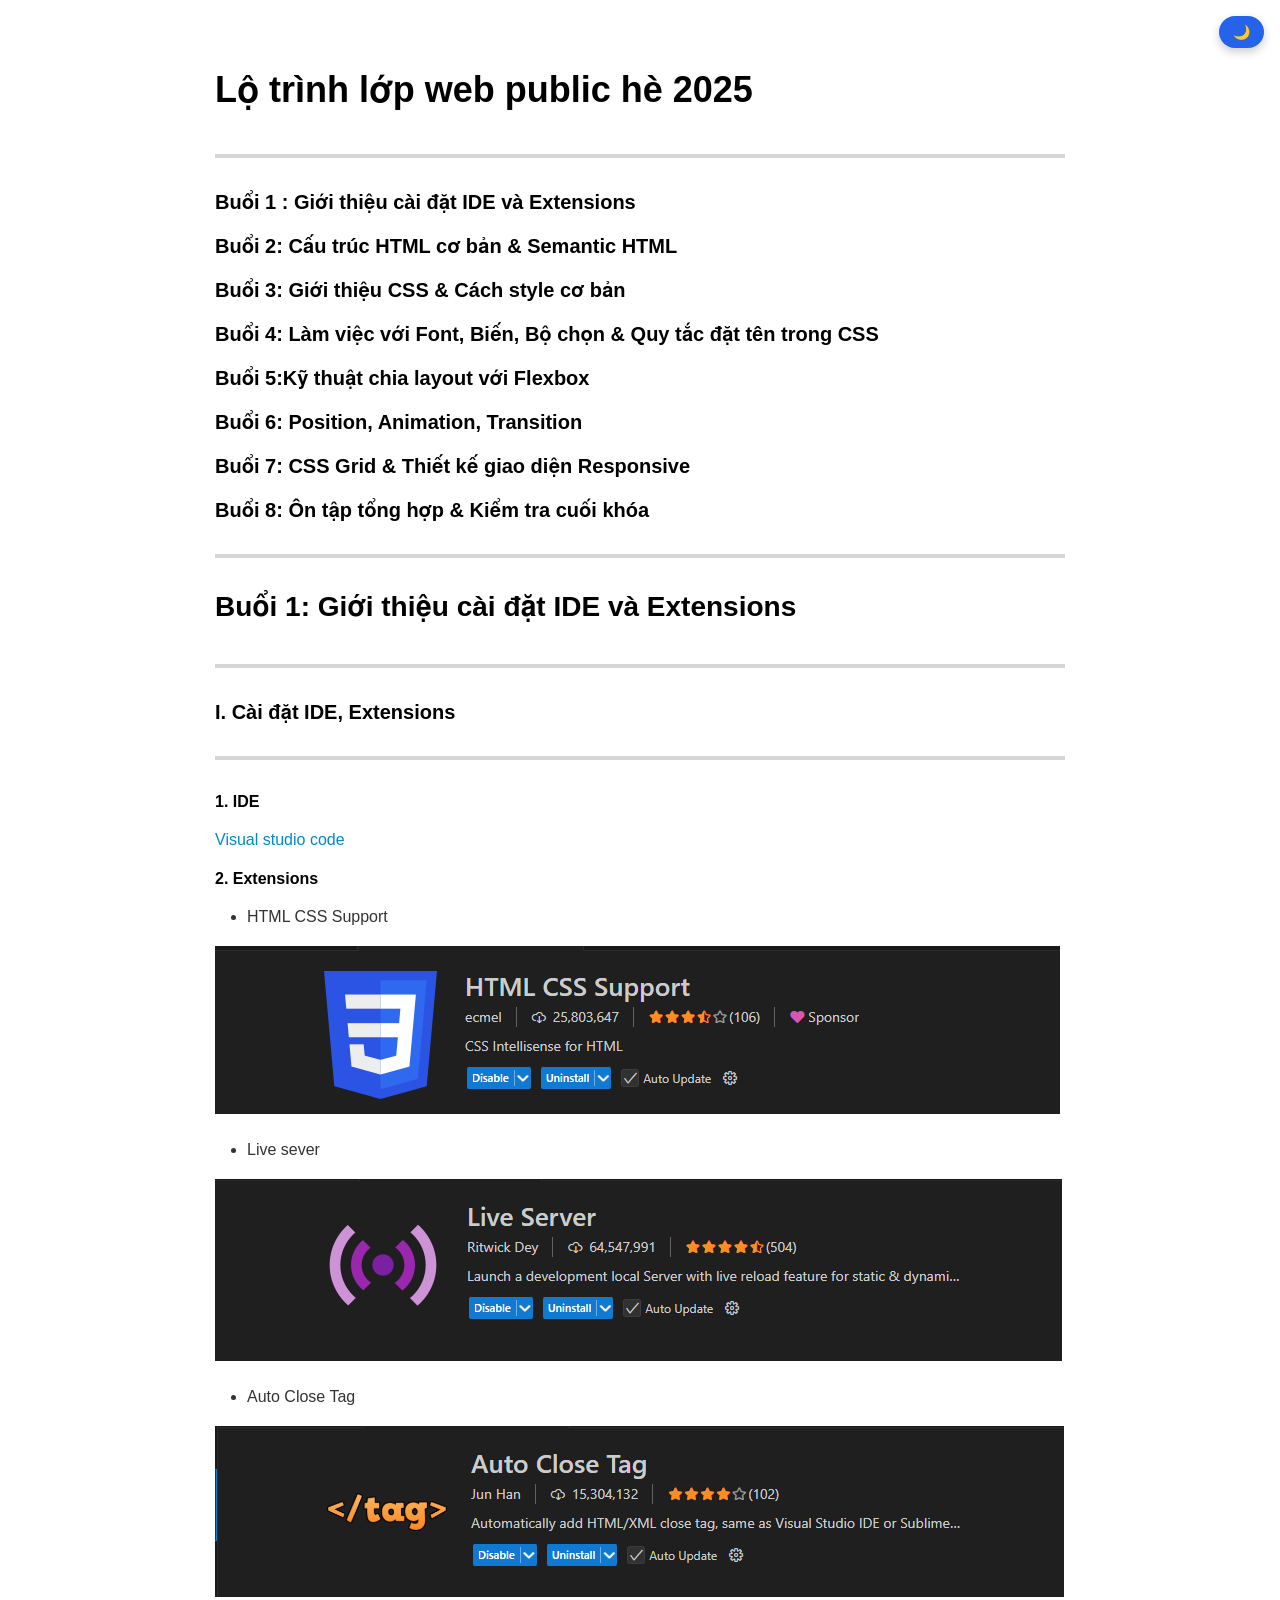
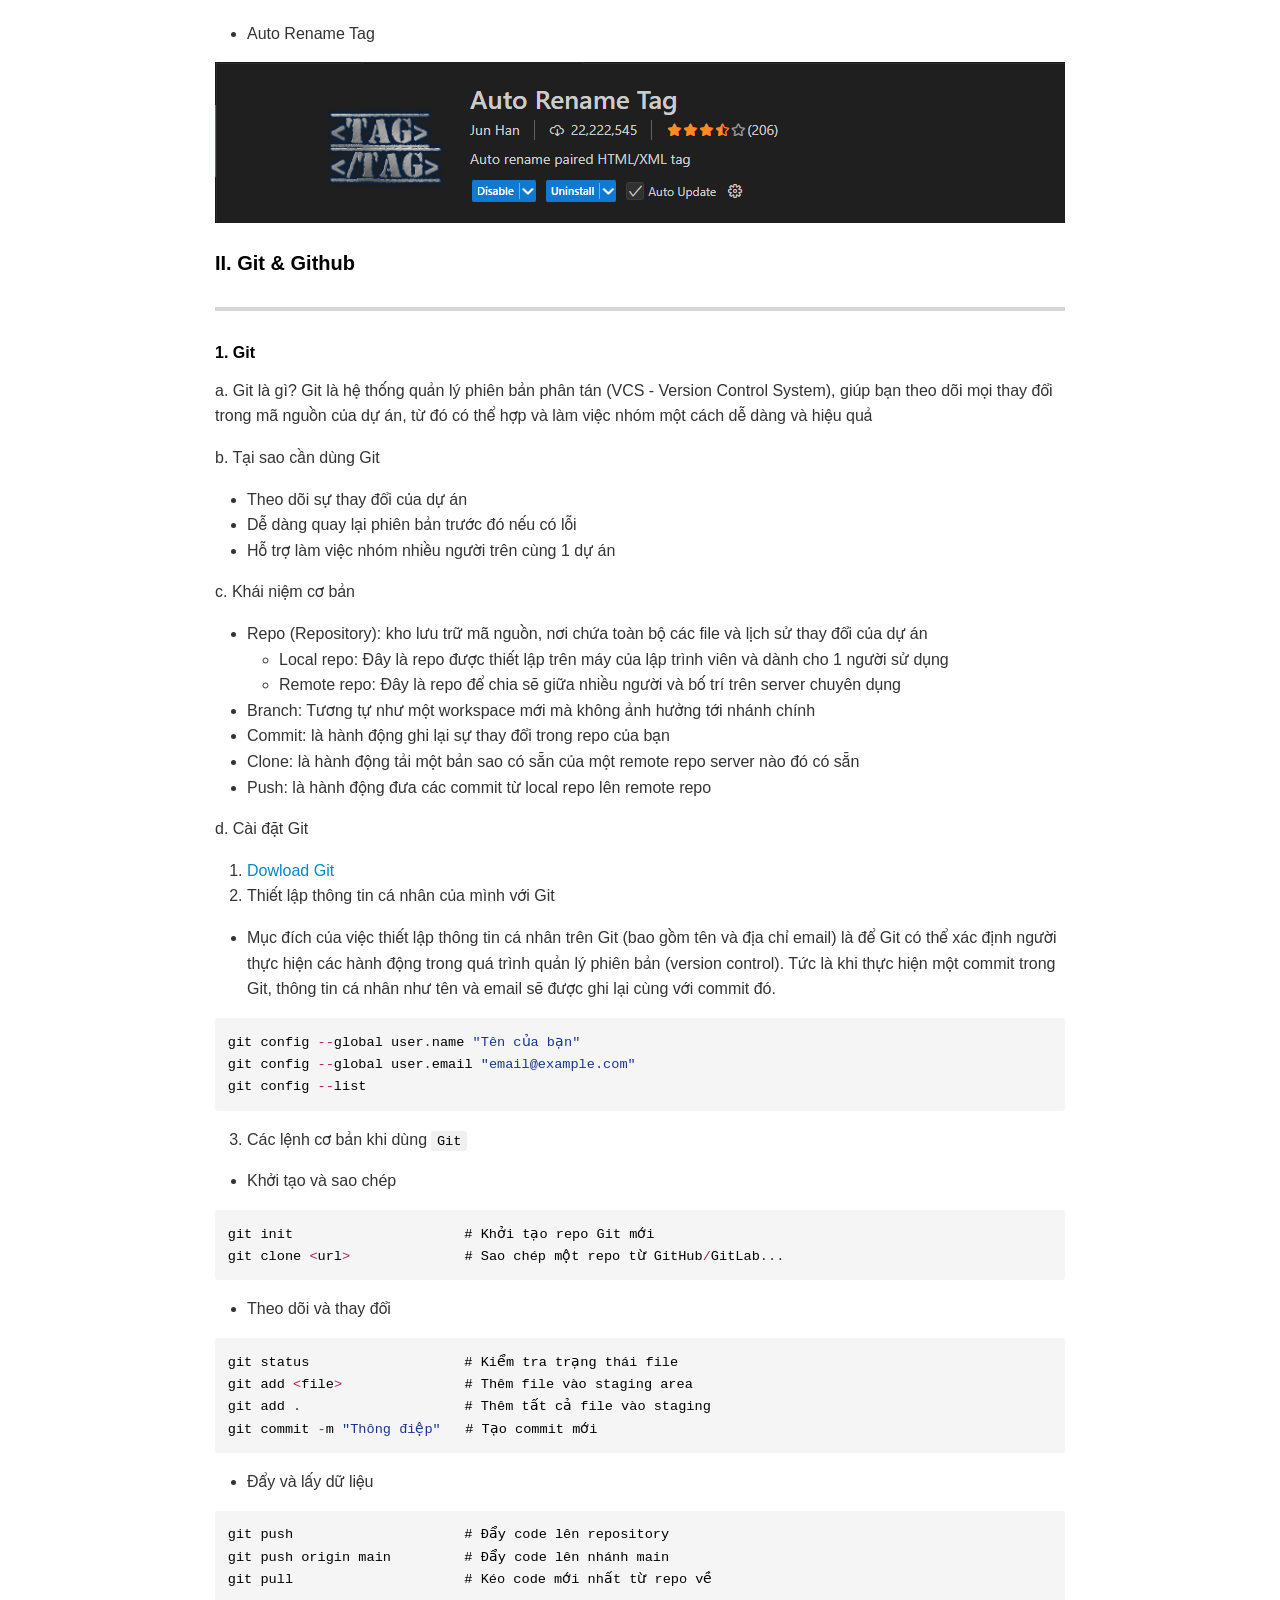
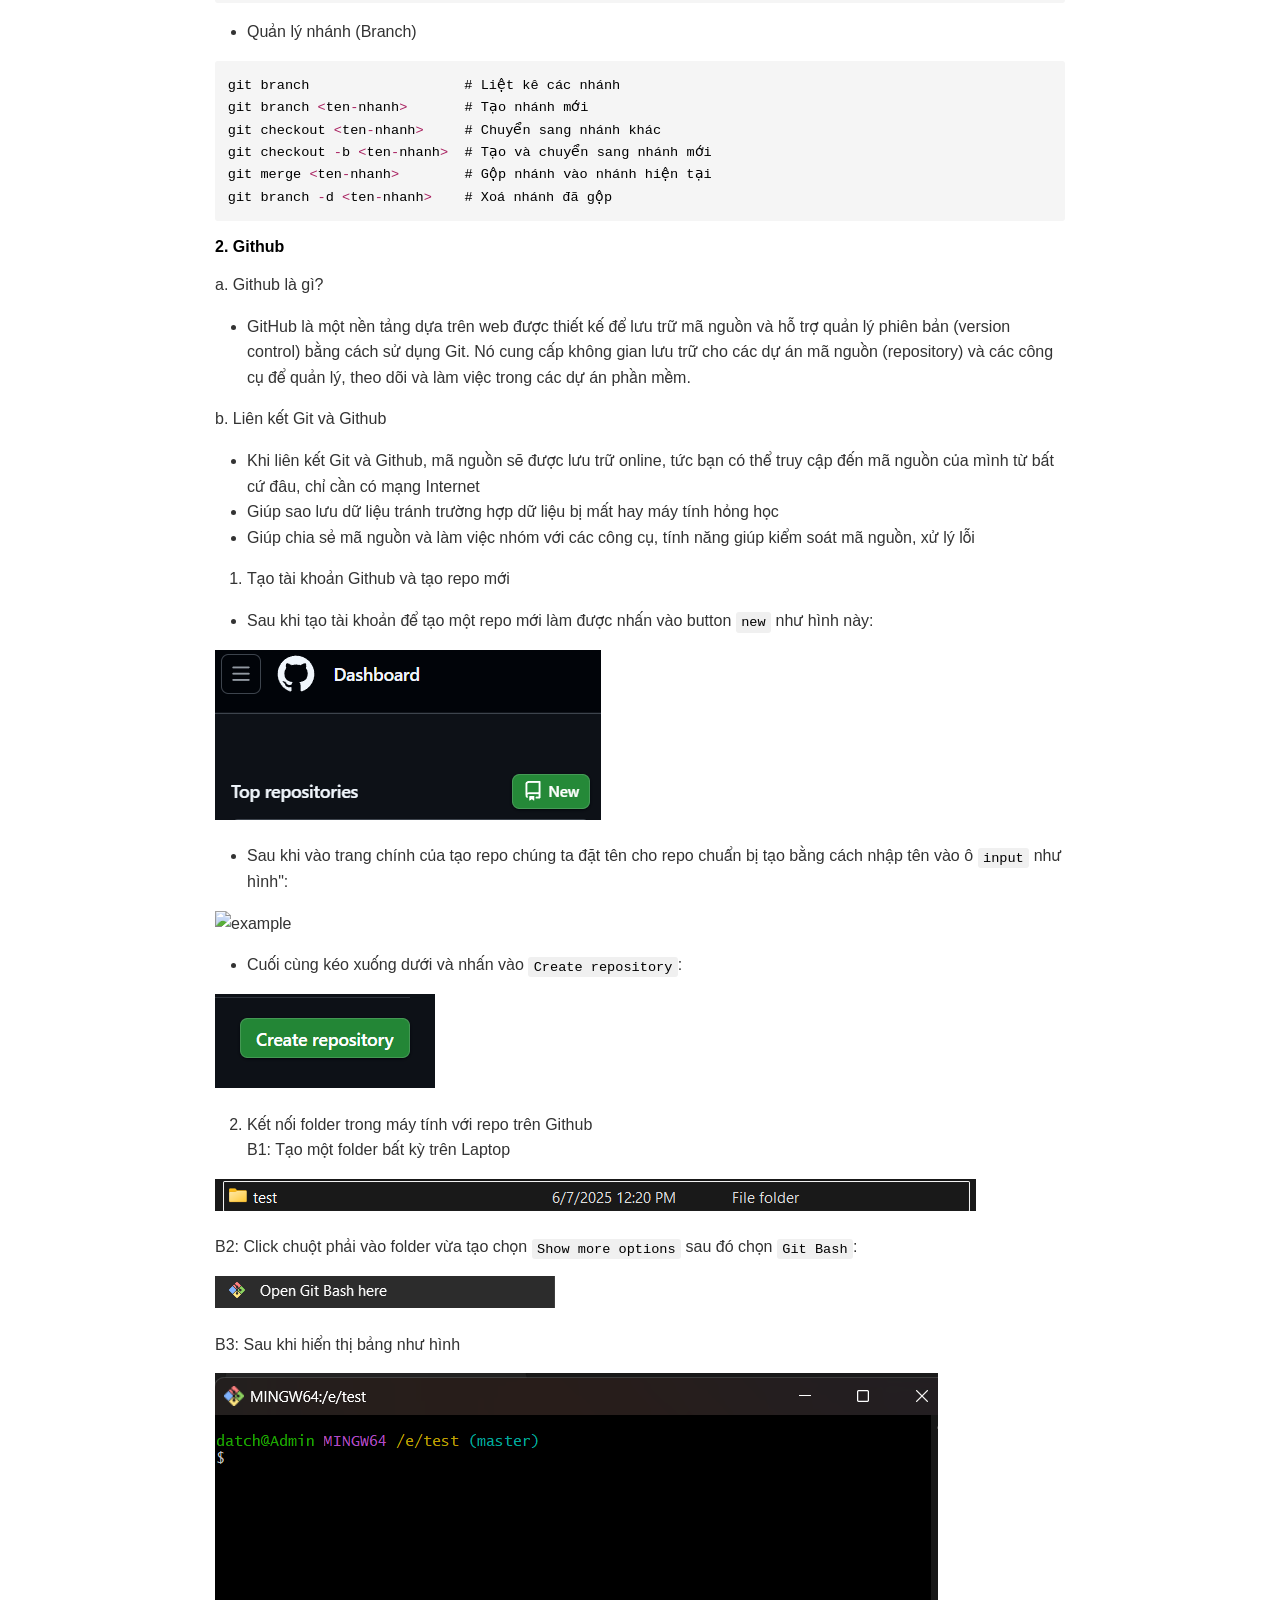
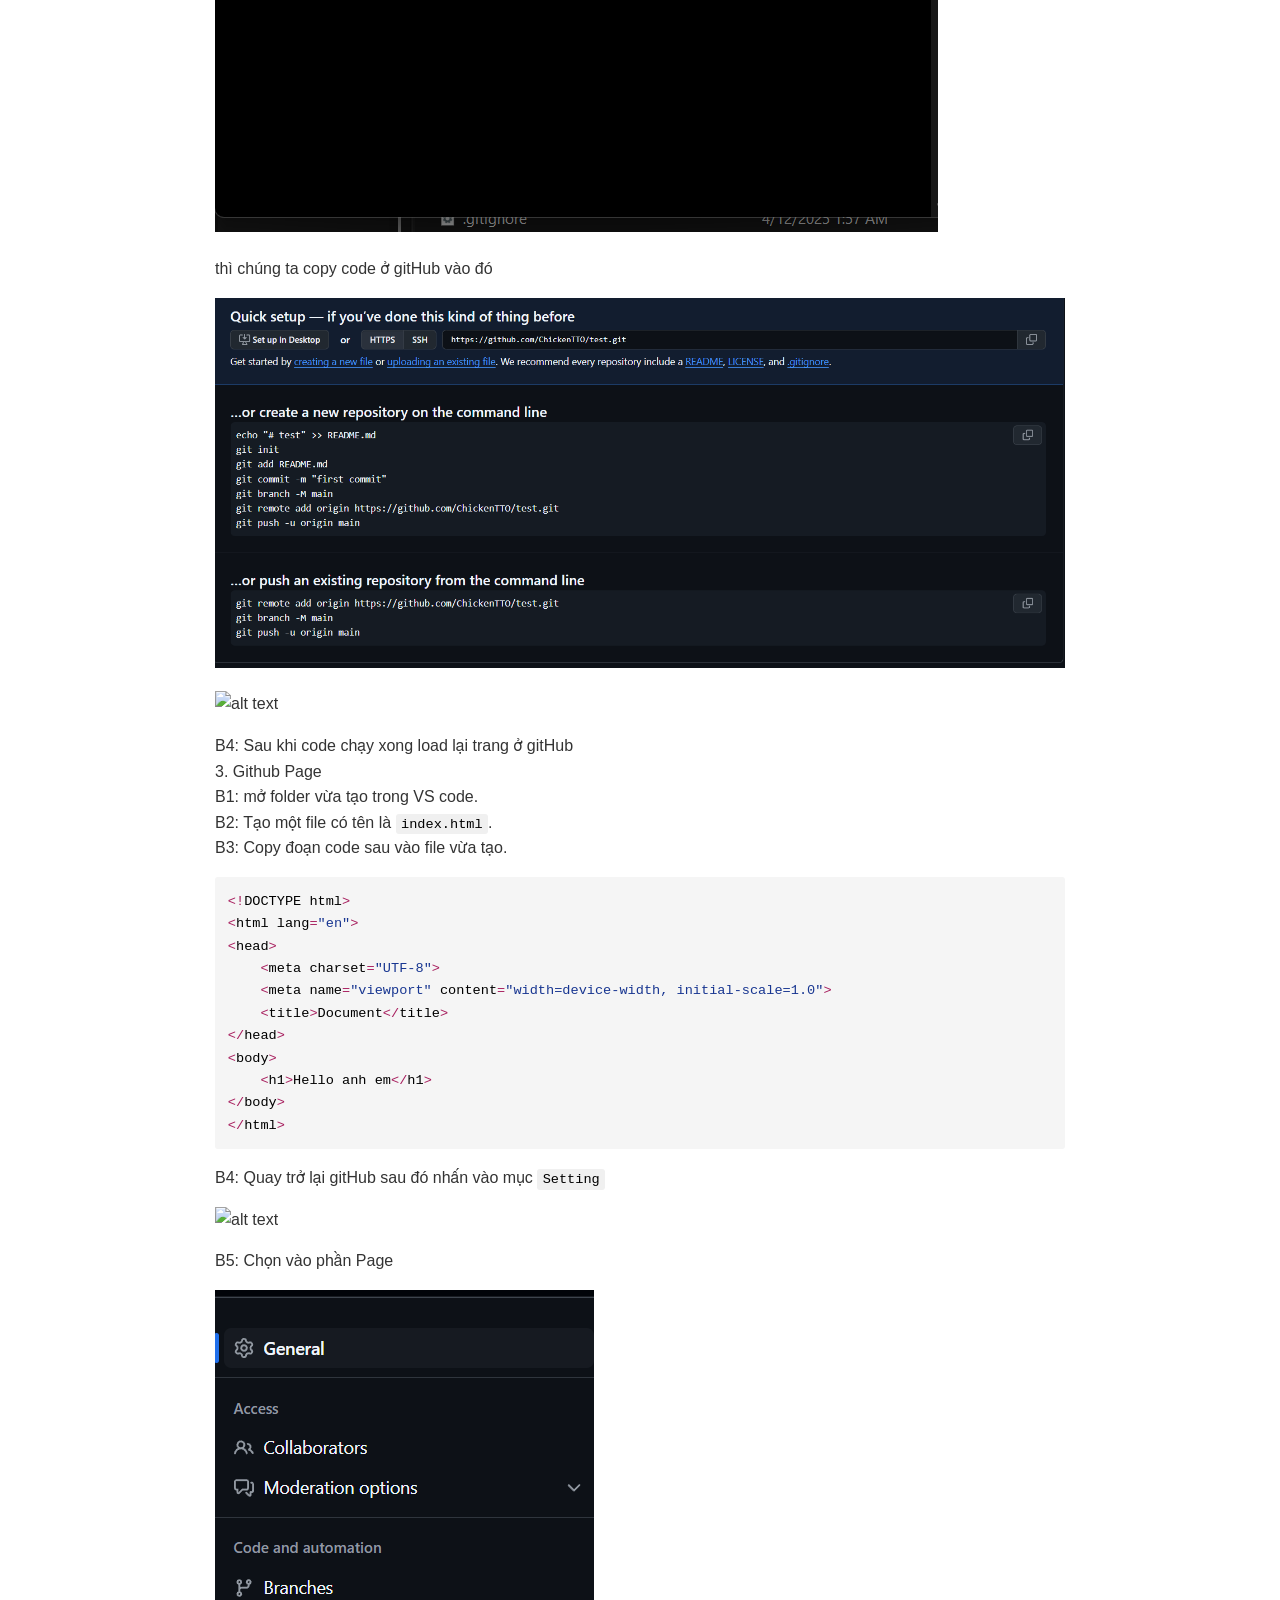
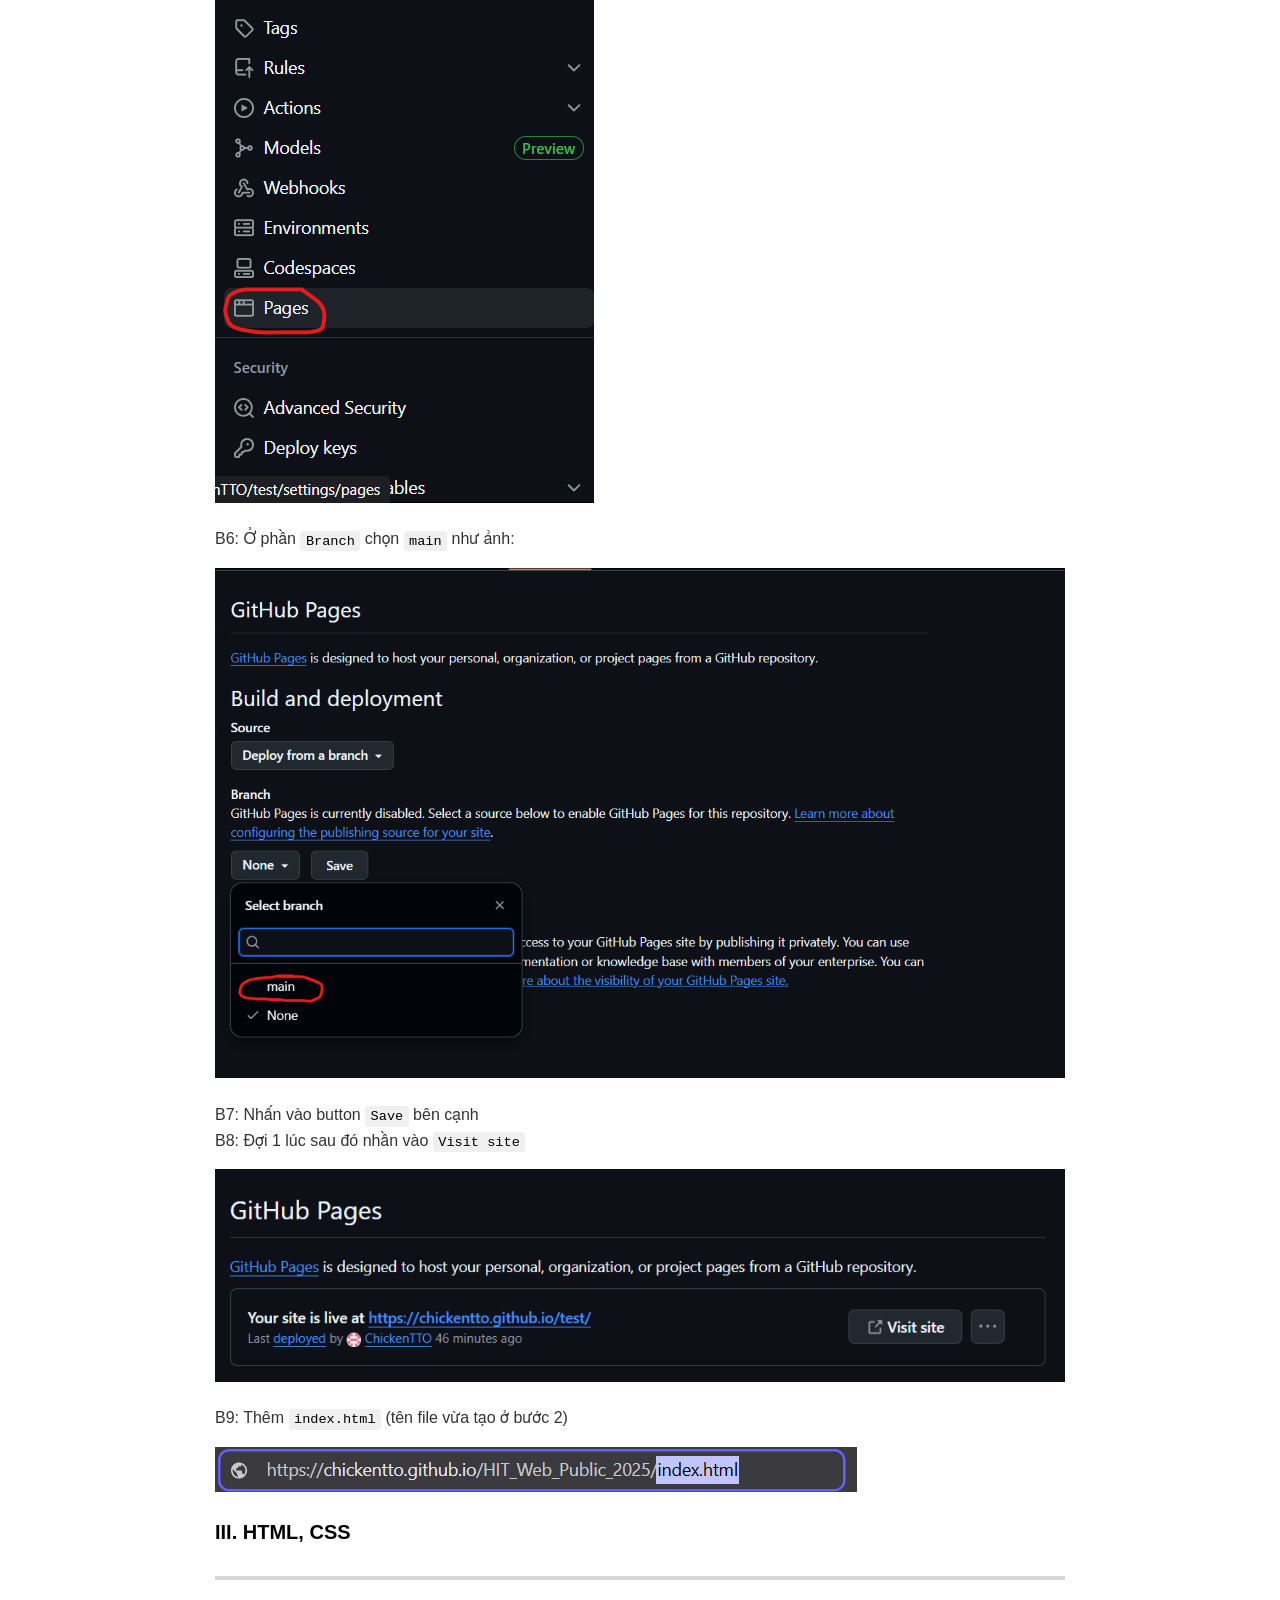
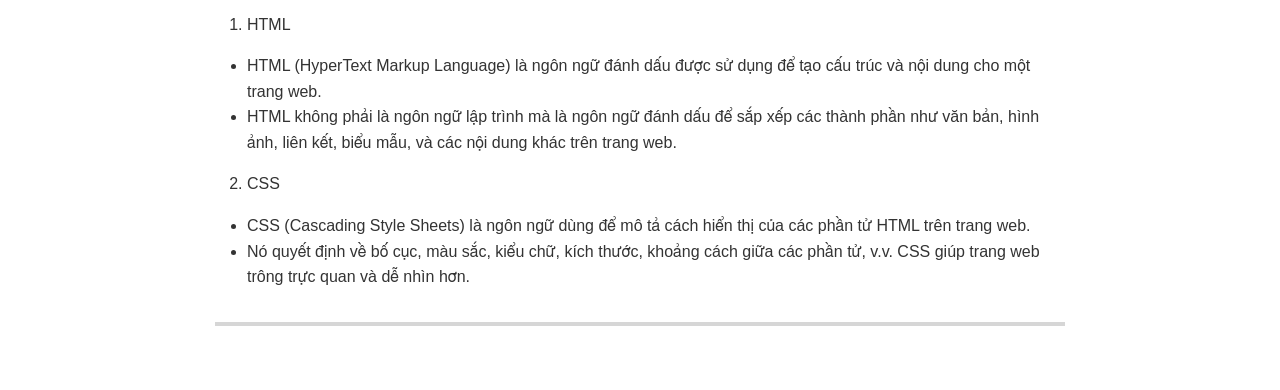
==== Buoi1/README.html @ 78828e60 "buoi 1" ====
<!DOCTYPE html>
<html>

<head>
      <title>README</title>
      <meta charset="utf-8">
      <meta name="viewport" content="width=device-width, initial-scale=1.0">

      <link rel="stylesheet"
            href="file:///c:\Users\datch\.vscode\extensions\shd101wyy.markdown-preview-enhanced-0.8.18\crossnote\dependencies\katex\katex.min.css">

      <style>
            code[class*=language-],
            pre[class*=language-] {
                  color: #333;
                  background: 0 0;
                  font-family: Consolas, "Liberation Mono", Menlo, Courier, monospace;
                  text-align: left;
                  white-space: pre;
                  word-spacing: normal;
                  word-break: normal;
                  word-wrap: normal;
                  line-height: 1.4;
                  -moz-tab-size: 8;
                  -o-tab-size: 8;
                  tab-size: 8;
                  -webkit-hyphens: none;
                  -moz-hyphens: none;
                  -ms-hyphens: none;
                  hyphens: none
            }

            pre[class*=language-] {
                  padding: .8em;
                  overflow: auto;
                  border-radius: 3px;
                  background: #f5f5f5
            }

            :not(pre)>code[class*=language-] {
                  padding: .1em;
                  border-radius: .3em;
                  white-space: normal;
                  background: #f5f5f5
            }

            .token.blockquote,
            .token.comment {
                  color: #969896
            }

            .token.cdata {
                  color: #183691
            }

            .token.doctype,
            .token.macro.property,
            .token.punctuation,
            .token.variable {
                  color: #333
            }

            .token.builtin,
            .token.important,
            .token.keyword,
            .token.operator,
            .token.rule {
                  color: #a71d5d
            }

            .token.attr-value,
            .token.regex,
            .token.string,
            .token.url {
                  color: #183691
            }

            .token.atrule,
            .token.boolean,
            .token.code,
            .token.command,
            .token.constant,
            .token.entity,
            .token.number,
            .token.property,
            .token.symbol {
                  color: #0086b3
            }

            .token.prolog,
            .token.selector,
            .token.tag {
                  color: #63a35c
            }

            .token.attr-name,
            .token.class,
            .token.class-name,
            .token.function,
            .token.id,
            .token.namespace,
            .token.pseudo-class,
            .token.pseudo-element,
            .token.url-reference .token.variable {
                  color: #795da3
            }

            .token.entity {
                  cursor: help
            }

            .token.title,
            .token.title .token.punctuation {
                  font-weight: 700;
                  color: #1d3e81
            }

            .token.list {
                  color: #ed6a43
            }

            .token.inserted {
                  background-color: #eaffea;
                  color: #55a532
            }

            .token.deleted {
                  background-color: #ffecec;
                  color: #bd2c00
            }

            .token.bold {
                  font-weight: 700
            }

            .token.italic {
                  font-style: italic
            }

            .language-json .token.property {
                  color: #183691
            }

            .language-markup .token.tag .token.punctuation {
                  color: #333
            }

            .language-css .token.function,
            code.language-css {
                  color: #0086b3
            }

            .language-yaml .token.atrule {
                  color: #63a35c
            }

            code.language-yaml {
                  color: #183691
            }

            .language-ruby .token.function {
                  color: #333
            }

            .language-markdown .token.url {
                  color: #795da3
            }

            .language-makefile .token.symbol {
                  color: #795da3
            }

            .language-makefile .token.variable {
                  color: #183691
            }

            .language-makefile .token.builtin {
                  color: #0086b3
            }

            .language-bash .token.keyword {
                  color: #0086b3
            }

            pre[data-line] {
                  position: relative;
                  padding: 1em 0 1em 3em
            }

            pre[data-line] .line-highlight-wrapper {
                  position: absolute;
                  top: 0;
                  left: 0;
                  background-color: transparent;
                  display: block;
                  width: 100%
            }

            pre[data-line] .line-highlight {
                  position: absolute;
                  left: 0;
                  right: 0;
                  padding: inherit 0;
                  margin-top: 1em;
                  background: hsla(24, 20%, 50%, .08);
                  background: linear-gradient(to right, hsla(24, 20%, 50%, .1) 70%, hsla(24, 20%, 50%, 0));
                  pointer-events: none;
                  line-height: inherit;
                  white-space: pre
            }

            pre[data-line] .line-highlight:before,
            pre[data-line] .line-highlight[data-end]:after {
                  content: attr(data-start);
                  position: absolute;
                  top: .4em;
                  left: .6em;
                  min-width: 1em;
                  padding: 0 .5em;
                  background-color: hsla(24, 20%, 50%, .4);
                  color: #f4f1ef;
                  font: bold 65%/1.5 sans-serif;
                  text-align: center;
                  vertical-align: .3em;
                  border-radius: 999px;
                  text-shadow: none;
                  box-shadow: 0 1px #fff
            }

            pre[data-line] .line-highlight[data-end]:after {
                  content: attr(data-end);
                  top: auto;
                  bottom: .4em
            }

            html body {
                  font-family: 'Helvetica Neue', Helvetica, 'Segoe UI', Arial, freesans, sans-serif;
                  font-size: 16px;
                  line-height: 1.6;
                  color: #333;
                  background-color: #fff;
                  overflow: initial;
                  box-sizing: border-box;
                  word-wrap: break-word
            }

            html body>:first-child {
                  margin-top: 0
            }

            html body h1,
            html body h2,
            html body h3,
            html body h4,
            html body h5,
            html body h6 {
                  line-height: 1.2;
                  margin-top: 1em;
                  margin-bottom: 16px;
                  color: #000
            }

            html body h1 {
                  font-size: 2.25em;
                  font-weight: 300;
                  padding-bottom: .3em
            }

            html body h2 {
                  font-size: 1.75em;
                  font-weight: 400;
                  padding-bottom: .3em
            }

            html body h3 {
                  font-size: 1.5em;
                  font-weight: 500
            }

            html body h4 {
                  font-size: 1.25em;
                  font-weight: 600
            }

            html body h5 {
                  font-size: 1.1em;
                  font-weight: 600
            }

            html body h6 {
                  font-size: 1em;
                  font-weight: 600
            }

            html body h1,
            html body h2,
            html body h3,
            html body h4,
            html body h5 {
                  font-weight: 600
            }

            html body h5 {
                  font-size: 1em
            }

            html body h6 {
                  color: #5c5c5c
            }

            html body strong {
                  color: #000
            }

            html body del {
                  color: #5c5c5c
            }

            html body a:not([href]) {
                  color: inherit;
                  text-decoration: none
            }

            html body a {
                  color: #08c;
                  text-decoration: none
            }

            html body a:hover {
                  color: #00a3f5;
                  text-decoration: none
            }

            html body img {
                  max-width: 100%
            }

            html body>p {
                  margin-top: 0;
                  margin-bottom: 16px;
                  word-wrap: break-word
            }

            html body>ol,
            html body>ul {
                  margin-bottom: 16px
            }

            html body ol,
            html body ul {
                  padding-left: 2em
            }

            html body ol.no-list,
            html body ul.no-list {
                  padding: 0;
                  list-style-type: none
            }

            html body ol ol,
            html body ol ul,
            html body ul ol,
            html body ul ul {
                  margin-top: 0;
                  margin-bottom: 0
            }

            html body li {
                  margin-bottom: 0
            }

            html body li.task-list-item {
                  list-style: none
            }

            html body li>p {
                  margin-top: 0;
                  margin-bottom: 0
            }

            html body .task-list-item-checkbox {
                  margin: 0 .2em .25em -1.8em;
                  vertical-align: middle
            }

            html body .task-list-item-checkbox:hover {
                  cursor: pointer
            }

            html body blockquote {
                  margin: 16px 0;
                  font-size: inherit;
                  padding: 0 15px;
                  color: #5c5c5c;
                  background-color: #f0f0f0;
                  border-left: 4px solid #d6d6d6
            }

            html body blockquote>:first-child {
                  margin-top: 0
            }

            html body blockquote>:last-child {
                  margin-bottom: 0
            }

            html body hr {
                  height: 4px;
                  margin: 32px 0;
                  background-color: #d6d6d6;
                  border: 0 none
            }

            html body table {
                  margin: 10px 0 15px 0;
                  border-collapse: collapse;
                  border-spacing: 0;
                  display: block;
                  width: 100%;
                  overflow: auto;
                  word-break: normal;
                  word-break: keep-all
            }

            html body table th {
                  font-weight: 700;
                  color: #000
            }

            html body table td,
            html body table th {
                  border: 1px solid #d6d6d6;
                  padding: 6px 13px
            }

            html body dl {
                  padding: 0
            }

            html body dl dt {
                  padding: 0;
                  margin-top: 16px;
                  font-size: 1em;
                  font-style: italic;
                  font-weight: 700
            }

            html body dl dd {
                  padding: 0 16px;
                  margin-bottom: 16px
            }

            html body code {
                  font-family: Menlo, Monaco, Consolas, 'Courier New', monospace;
                  font-size: .85em;
                  color: #000;
                  background-color: #f0f0f0;
                  border-radius: 3px;
                  padding: .2em 0
            }

            html body code::after,
            html body code::before {
                  letter-spacing: -.2em;
                  content: '\00a0'
            }

            html body pre>code {
                  padding: 0;
                  margin: 0;
                  word-break: normal;
                  white-space: pre;
                  background: 0 0;
                  border: 0
            }

            html body .highlight {
                  margin-bottom: 16px
            }

            html body .highlight pre,
            html body pre {
                  padding: 1em;
                  overflow: auto;
                  line-height: 1.45;
                  border: #d6d6d6;
                  border-radius: 3px
            }

            html body .highlight pre {
                  margin-bottom: 0;
                  word-break: normal
            }

            html body pre code,
            html body pre tt {
                  display: inline;
                  max-width: initial;
                  padding: 0;
                  margin: 0;
                  overflow: initial;
                  line-height: inherit;
                  word-wrap: normal;
                  background-color: transparent;
                  border: 0
            }

            html body pre code:after,
            html body pre code:before,
            html body pre tt:after,
            html body pre tt:before {
                  content: normal
            }

            html body blockquote,
            html body dl,
            html body ol,
            html body p,
            html body pre,
            html body ul {
                  margin-top: 0;
                  margin-bottom: 16px
            }

            html body kbd {
                  color: #000;
                  border: 1px solid #d6d6d6;
                  border-bottom: 2px solid #c7c7c7;
                  padding: 2px 4px;
                  background-color: #f0f0f0;
                  border-radius: 3px
            }

            @media print {
                  html body {
                        background-color: #fff
                  }

                  html body h1,
                  html body h2,
                  html body h3,
                  html body h4,
                  html body h5,
                  html body h6 {
                        color: #000;
                        page-break-after: avoid
                  }

                  html body blockquote {
                        color: #5c5c5c
                  }

                  html body pre {
                        page-break-inside: avoid
                  }

                  html body table {
                        display: table
                  }

                  html body img {
                        display: block;
                        max-width: 100%;
                        max-height: 100%
                  }

                  html body code,
                  html body pre {
                        word-wrap: break-word;
                        white-space: pre
                  }
            }

            .markdown-preview {
                  width: 100%;
                  height: 100%;
                  box-sizing: border-box
            }

            .markdown-preview ul {
                  list-style: disc
            }

            .markdown-preview ul ul {
                  list-style: circle
            }

            .markdown-preview ul ul ul {
                  list-style: square
            }

            .markdown-preview ol {
                  list-style: decimal
            }

            .markdown-preview ol ol,
            .markdown-preview ul ol {
                  list-style-type: lower-roman
            }

            .markdown-preview ol ol ol,
            .markdown-preview ol ul ol,
            .markdown-preview ul ol ol,
            .markdown-preview ul ul ol {
                  list-style-type: lower-alpha
            }

            .markdown-preview .newpage,
            .markdown-preview .pagebreak {
                  page-break-before: always
            }

            .markdown-preview pre.line-numbers {
                  position: relative;
                  padding-left: 3.8em;
                  counter-reset: linenumber
            }

            .markdown-preview pre.line-numbers>code {
                  position: relative
            }

            .markdown-preview pre.line-numbers .line-numbers-rows {
                  position: absolute;
                  pointer-events: none;
                  top: 1em;
                  font-size: 100%;
                  left: 0;
                  width: 3em;
                  letter-spacing: -1px;
                  border-right: 1px solid #999;
                  -webkit-user-select: none;
                  -moz-user-select: none;
                  -ms-user-select: none;
                  user-select: none
            }

            .markdown-preview pre.line-numbers .line-numbers-rows>span {
                  pointer-events: none;
                  display: block;
                  counter-increment: linenumber
            }

            .markdown-preview pre.line-numbers .line-numbers-rows>span:before {
                  content: counter(linenumber);
                  color: #999;
                  display: block;
                  padding-right: .8em;
                  text-align: right
            }

            .markdown-preview .mathjax-exps .MathJax_Display {
                  text-align: center !important
            }

            .markdown-preview:not([data-for=preview]) .code-chunk .code-chunk-btn-group {
                  display: none
            }

            .markdown-preview:not([data-for=preview]) .code-chunk .status {
                  display: none
            }

            .markdown-preview:not([data-for=preview]) .code-chunk .output-div {
                  margin-bottom: 16px
            }

            .markdown-preview .md-toc {
                  padding: 0
            }

            .markdown-preview .md-toc .md-toc-link-wrapper .md-toc-link {
                  display: inline;
                  padding: .25rem 0
            }

            .markdown-preview .md-toc .md-toc-link-wrapper .md-toc-link div,
            .markdown-preview .md-toc .md-toc-link-wrapper .md-toc-link p {
                  display: inline
            }

            .markdown-preview .md-toc .md-toc-link-wrapper.highlighted .md-toc-link {
                  font-weight: 800
            }

            .scrollbar-style::-webkit-scrollbar {
                  width: 8px
            }

            .scrollbar-style::-webkit-scrollbar-track {
                  border-radius: 10px;
                  background-color: transparent
            }

            .scrollbar-style::-webkit-scrollbar-thumb {
                  border-radius: 5px;
                  background-color: rgba(150, 150, 150, .66);
                  border: 4px solid rgba(150, 150, 150, .66);
                  background-clip: content-box
            }

            html body[for=html-export]:not([data-presentation-mode]) {
                  position: relative;
                  width: 100%;
                  height: 100%;
                  top: 0;
                  left: 0;
                  margin: 0;
                  padding: 0;
                  overflow: auto
            }

            html body[for=html-export]:not([data-presentation-mode]) .markdown-preview {
                  position: relative;
                  top: 0;
                  min-height: 100vh
            }

            @media screen and (min-width:914px) {
                  html body[for=html-export]:not([data-presentation-mode]) .markdown-preview {
                        padding: 2em calc(50% - 457px + 2em)
                  }
            }

            @media screen and (max-width:914px) {
                  html body[for=html-export]:not([data-presentation-mode]) .markdown-preview {
                        padding: 2em
                  }
            }

            @media screen and (max-width:450px) {
                  html body[for=html-export]:not([data-presentation-mode]) .markdown-preview {
                        font-size: 14px !important;
                        padding: 1em
                  }
            }

            @media print {
                  html body[for=html-export]:not([data-presentation-mode]) #sidebar-toc-btn {
                        display: none
                  }
            }

            html body[for=html-export]:not([data-presentation-mode]) #sidebar-toc-btn {
                  position: fixed;
                  bottom: 8px;
                  left: 8px;
                  font-size: 28px;
                  cursor: pointer;
                  color: inherit;
                  z-index: 99;
                  width: 32px;
                  text-align: center;
                  opacity: .4
            }

            html body[for=html-export]:not([data-presentation-mode])[html-show-sidebar-toc] #sidebar-toc-btn {
                  opacity: 1
            }

            html body[for=html-export]:not([data-presentation-mode])[html-show-sidebar-toc] .md-sidebar-toc {
                  position: fixed;
                  top: 0;
                  left: 0;
                  width: 300px;
                  height: 100%;
                  padding: 32px 0 48px 0;
                  font-size: 14px;
                  box-shadow: 0 0 4px rgba(150, 150, 150, .33);
                  box-sizing: border-box;
                  overflow: auto;
                  background-color: inherit
            }

            html body[for=html-export]:not([data-presentation-mode])[html-show-sidebar-toc] .md-sidebar-toc::-webkit-scrollbar {
                  width: 8px
            }

            html body[for=html-export]:not([data-presentation-mode])[html-show-sidebar-toc] .md-sidebar-toc::-webkit-scrollbar-track {
                  border-radius: 10px;
                  background-color: transparent
            }

            html body[for=html-export]:not([data-presentation-mode])[html-show-sidebar-toc] .md-sidebar-toc::-webkit-scrollbar-thumb {
                  border-radius: 5px;
                  background-color: rgba(150, 150, 150, .66);
                  border: 4px solid rgba(150, 150, 150, .66);
                  background-clip: content-box
            }

            html body[for=html-export]:not([data-presentation-mode])[html-show-sidebar-toc] .md-sidebar-toc a {
                  text-decoration: none
            }

            html body[for=html-export]:not([data-presentation-mode])[html-show-sidebar-toc] .md-sidebar-toc .md-toc {
                  padding: 0 16px
            }

            html body[for=html-export]:not([data-presentation-mode])[html-show-sidebar-toc] .md-sidebar-toc .md-toc .md-toc-link-wrapper .md-toc-link {
                  display: inline;
                  padding: .25rem 0
            }

            html body[for=html-export]:not([data-presentation-mode])[html-show-sidebar-toc] .md-sidebar-toc .md-toc .md-toc-link-wrapper .md-toc-link div,
            html body[for=html-export]:not([data-presentation-mode])[html-show-sidebar-toc] .md-sidebar-toc .md-toc .md-toc-link-wrapper .md-toc-link p {
                  display: inline
            }

            html body[for=html-export]:not([data-presentation-mode])[html-show-sidebar-toc] .md-sidebar-toc .md-toc .md-toc-link-wrapper.highlighted .md-toc-link {
                  font-weight: 800
            }

            html body[for=html-export]:not([data-presentation-mode])[html-show-sidebar-toc] .markdown-preview {
                  left: 300px;
                  width: calc(100% - 300px);
                  padding: 2em calc(50% - 457px - 300px / 2);
                  margin: 0;
                  box-sizing: border-box
            }

            @media screen and (max-width:1274px) {
                  html body[for=html-export]:not([data-presentation-mode])[html-show-sidebar-toc] .markdown-preview {
                        padding: 2em
                  }
            }

            @media screen and (max-width:450px) {
                  html body[for=html-export]:not([data-presentation-mode])[html-show-sidebar-toc] .markdown-preview {
                        width: 100%
                  }
            }

            html body[for=html-export]:not([data-presentation-mode]):not([html-show-sidebar-toc]) .markdown-preview {
                  left: 50%;
                  transform: translateX(-50%)
            }

            html body[for=html-export]:not([data-presentation-mode]):not([html-show-sidebar-toc]) .md-sidebar-toc {
                  display: none
            }

            body {
                  transition: background-color 0.3s ease, color 0.3s ease;
            }

            body.dark-mode {
                  background-color: #000;
                  color: #f9fafb;
            }

            body.dark-mode .crossnote {
                  color: #f9fafb;
            }

            body.dark-mode .crossnote h1,
            body.dark-mode .crossnote h2,
            body.dark-mode .crossnote h3,
            body.dark-mode .crossnote h4,
            body.dark-mode .crossnote h5,
            body.dark-mode .crossnote h6,
            body.dark-mode .crossnote strong {
                  color: #f9fafb;
            }

            body.dark-mode .crossnote a {
                  color: #7dd3fc;
            }

            body.dark-mode .crossnote blockquote {
                  background-color: #1f2937;
                  color: #d1d5db;
                  border-left-color: #60a5fa;
            }

            body.dark-mode pre,
            body.dark-mode code {
                  background-color: #1f2937;
                  color: #f9fafb;
            }

            .theme-toggle {
                  position: fixed;
                  top: 16px;
                  right: 16px;
                  z-index: 9999;
                  border: none;
                  border-radius: 999px;
                  padding: 8px 14px;
                  background: #2563eb;
                  color: white;
                  cursor: pointer;
                  font-size: 14px;
                  box-shadow: 0 4px 10px rgba(0, 0, 0, 0.2);
            }

            .theme-toggle:hover {
                  background: #1d4ed8;
            }

            /* Please visit the URL below for more information: */
            /*   https://shd101wyy.github.io/markdown-preview-enhanced/#/customize-css */
      </style>
      <!-- The content below will be included at the end of the <head> element. -->
      <script type="text/javascript">
            document.addEventListener("DOMContentLoaded", function () {
                  const toggleButton = document.querySelector(".theme-toggle");
                  const savedTheme = localStorage.getItem("theme");

                  if (savedTheme === "dark") {
                        document.body.classList.add("dark-mode");
                        toggleButton.textContent = "☀️";
                  } else {
                        toggleButton.textContent = "🌙";
                  }

                  toggleButton.addEventListener("click", function () {
                        document.body.classList.toggle("dark-mode");
                        const isDark = document.body.classList.contains("dark-mode");
                        localStorage.setItem("theme", isDark ? "dark" : "light");
                        toggleButton.textContent = isDark ? "☀️" : "🌙";
                  });
            });
      </script>
</head>

<body for="html-export">

      <button class="theme-toggle" type="button">🌙</button>

      <div class="crossnote markdown-preview  ">

            <h1 id="lộ-trình-lớp-web-public-hè-2025">Lộ trình lớp web public hè 2025 </h1>
            <hr>
            <h4 id="buổi-1-giới-thiệu-cài-đặt-ide-và-extensions">Buổi 1 : Giới thiệu cài đặt IDE và Extensions </h4>
            <h4 id="buổi-2-cấu-trúc-html-cơ-bản--semantic-html">Buổi 2: Cấu trúc HTML cơ bản &amp; Semantic HTML </h4>
            <h4 id="buổi-3-giới-thiệu-css--cách-style-cơ-bản">Buổi 3: Giới thiệu CSS &amp; Cách style cơ bản </h4>
            <h4 id="buổi-4-làm-việc-với-font-biến-bộ-chọn--quy-tắc-đặt-tên-trong-css">Buổi 4: Làm việc với Font, Biến,
                  Bộ chọn &amp; Quy tắc đặt tên trong CSS </h4>
            <h4 id="buổi-5-kỹ-thuật-chia-layout-với-flexbox">Buổi 5:Kỹ thuật chia layout với Flexbox </h4>
            <h4 id="buổi-6-position-animation-transition">Buổi 6: Position, Animation, Transition </h4>
            <h4 id="buổi-7-css-grid--thiết-kế-giao-diện-responsive">Buổi 7: CSS Grid &amp; Thiết kế giao diện Responsive
            </h4>
            <h4 id="buổi-8-ôn-tập-tổng-hợp--kiểm-tra-cuối-khóa">Buổi 8: Ôn tập tổng hợp &amp; Kiểm tra cuối khóa </h4>
            <hr>
            <h2 id="buổi-1-giới-thiệu-cài-đặt-ide-và-extensions">Buổi 1: Giới thiệu cài đặt IDE và Extensions </h2>
            <hr>
            <h4 id="i-cài-đặt-ide-extensions">I. Cài đặt IDE, Extensions </h4>
            <hr>
            <h5 id="1-ide">1. IDE </h5>
            <p><a href="https://code.visualstudio.com/">Visual studio code</a></p>
            <h5 id="2-extensions">2. Extensions </h5>
            <ul>
                  <li>HTML CSS Support</li>
            </ul>
            <p><img src="htmlsp.png" alt="example"></p>
            <ul>
                  <li>Live sever</li>
            </ul>
            <p><img src="livesv.png" alt="example"></p>
            <ul>
                  <li>Auto Close Tag</li>
            </ul>
            <p><img src="att.png" alt="example"></p>
            <ul>
                  <li>Auto Rename Tag</li>
            </ul>
            <p><img src="atr.png" alt="example"></p>
            <h4 id="ii-git--github">II. Git &amp; Github </h4>
            <hr>
            <h5 id="1-git">1. Git </h5>
            <p>a. Git là gì? Git là hệ thống quản lý phiên bản phân tán (VCS - Version Control System), giúp bạn theo
                  dõi mọi thay đổi trong mã nguồn của dự án, từ đó có thể hợp và làm việc nhóm một cách dễ dàng và hiệu
                  quả</p>
            <p>b. Tại sao cần dùng Git</p>
            <ul>
                  <li>Theo dõi sự thay đổi của dự án</li>
                  <li>Dễ dàng quay lại phiên bản trước đó nếu có lỗi</li>
                  <li>Hỗ trợ làm việc nhóm nhiều người trên cùng 1 dự án</li>
            </ul>
            <p>c. Khái niệm cơ bản</p>
            <ul>
                  <li>Repo (Repository): kho lưu trữ mã nguồn, nơi chứa toàn bộ các file và lịch sử thay đổi của dự án
                        <ul>
                              <li>Local repo: Đây là repo được thiết lập trên máy của lập trình viên và dành cho 1 người
                                    sử dụng</li>
                              <li>Remote repo: Đây là repo để chia sẽ giữa nhiều người và bố trí trên server chuyên dụng
                              </li>
                        </ul>
                  </li>
                  <li>Branch: Tương tự như một workspace mới mà không ảnh hưởng tới nhánh chính</li>
                  <li>Commit: là hành động ghi lại sự thay đổi trong repo của bạn</li>
                  <li>Clone: là hành động tải một bản sao có sẵn của một remote repo server nào đó có sẵn</li>
                  <li>Push: là hành động đưa các commit từ local repo lên remote repo</li>
            </ul>
            <p>d. Cài đặt Git</p>
            <ol>
                  <li>
                        <p><a href="https://git-scm.com/downloads?ref=blog.haposoft.com">Dowload Git</a></p>
                  </li>
                  <li>
                        <p>Thiết lập thông tin cá nhân của mình với Git</p>
                  </li>
            </ol>
            <ul>
                  <li>Mục đích của việc thiết lập thông tin cá nhân trên Git (bao gồm tên và địa chỉ email) là để Git có
                        thể xác định người thực hiện các hành động trong quá trình quản lý phiên bản (version control).
                        Tức là khi thực hiện một commit trong Git, thông tin cá nhân như tên và email sẽ được ghi lại
                        cùng với commit đó.</li>
            </ul>
            <pre data-role="codeBlock" data-info="c" class="language-c c"><code>git config <span class="token operator">--</span>global user<span class="token punctuation">.</span>name <span class="token string">"Tên của bạn"</span>
git config <span class="token operator">--</span>global user<span class="token punctuation">.</span>email <span class="token string">"email@example.com"</span>
git config <span class="token operator">--</span>list
</code></pre>
            <ol start="3">
                  <li>Các lệnh cơ bản khi dùng <code>Git</code></li>
            </ol>
            <ul>
                  <li>Khởi tạo và sao chép</li>
            </ul>
            <pre data-role="codeBlock" data-info="c" class="language-c c"><code>git init                     # Khởi tạo repo Git mới
git clone <span class="token operator">&lt;</span>url<span class="token operator">&gt;</span>              # Sao chép một repo từ GitHub<span class="token operator">/</span>GitLab<span class="token punctuation">.</span><span class="token punctuation">.</span><span class="token punctuation">.</span>
</code></pre>
            <ul>
                  <li>Theo dõi và thay đổi</li>
            </ul>
            <pre data-role="codeBlock" data-info="c" class="language-c c"><code>git status                   # Kiểm tra trạng thái file
git add <span class="token operator">&lt;</span>file<span class="token operator">&gt;</span>               # Thêm file vào staging area
git add <span class="token punctuation">.</span>                    # Thêm tất cả file vào staging
git commit <span class="token operator">-</span>m <span class="token string">"Thông điệp"</span>   # Tạo commit mới
</code></pre>
            <ul>
                  <li>Đẩy và lấy dữ liệu</li>
            </ul>
            <pre data-role="codeBlock" data-info="c" class="language-c c"><code>git push                     # Đẩy code lên repository 
git push origin main         # Đẩy code lên nhánh main
git pull                     # Kéo code mới nhất từ repo về
</code></pre>
            <ul>
                  <li>Quản lý nhánh (Branch)</li>
            </ul>
            <pre data-role="codeBlock" data-info="c" class="language-c c"><code>git branch                   # Liệt kê các nhánh
git branch <span class="token operator">&lt;</span>ten<span class="token operator">-</span>nhanh<span class="token operator">&gt;</span>       # Tạo nhánh mới
git checkout <span class="token operator">&lt;</span>ten<span class="token operator">-</span>nhanh<span class="token operator">&gt;</span>     # Chuyển sang nhánh khác
git checkout <span class="token operator">-</span>b <span class="token operator">&lt;</span>ten<span class="token operator">-</span>nhanh<span class="token operator">&gt;</span>  # Tạo và chuyển sang nhánh mới
git merge <span class="token operator">&lt;</span>ten<span class="token operator">-</span>nhanh<span class="token operator">&gt;</span>        # Gộp nhánh vào nhánh hiện tại
git branch <span class="token operator">-</span>d <span class="token operator">&lt;</span>ten<span class="token operator">-</span>nhanh<span class="token operator">&gt;</span>    # Xoá nhánh đã gộp
</code></pre>
            <h5 id="2-github">2. Github </h5>
            <p>a. Github là gì?</p>
            <ul>
                  <li>GitHub là một nền tảng dựa trên web được thiết kế để lưu trữ mã nguồn và hỗ trợ quản lý phiên bản
                        (version control) bằng cách sử dụng Git. Nó cung cấp không gian lưu trữ cho các dự án mã nguồn
                        (repository) và các công cụ để quản lý, theo dõi và làm việc trong các dự án phần mềm.</li>
            </ul>
            <p>b. Liên kết Git và Github</p>
            <ul>
                  <li>Khi liên kết Git và Github, mã nguồn sẽ được lưu trữ online, tức bạn có thể truy cập đến mã nguồn
                        của mình từ bất cứ đâu, chỉ cần có mạng Internet</li>
                  <li>Giúp sao lưu dữ liệu tránh trường hợp dữ liệu bị mất hay máy tính hỏng học</li>
                  <li>Giúp chia sẻ mã nguồn và làm việc nhóm với các công cụ, tính năng giúp kiểm soát mã nguồn, xử lý
                        lỗi</li>
            </ul>
            <ol>
                  <li>Tạo tài khoản Github và tạo repo mới</li>
            </ol>
            <ul>
                  <li>Sau khi tạo tài khoản để tạo một repo mới làm được nhấn vào button <code>new</code> như hình này:
                  </li>
            </ul>
            <p><img src="new.png" alt="example"></p>
            <ul>
                  <li>Sau khi vào trang chính của tạo repo chúng ta đặt tên cho repo chuẩn bị tạo bằng cách nhập tên vào
                        ô <code>input</code> như hình":</li>
            </ul>
            <p><img src="name.png" alt="example"></p>
            <ul>
                  <li>Cuối cùng kéo xuống dưới và nhấn vào <code>Create repository</code>:</li>
            </ul>
            <p><img src="create.png" alt="example"></p>
            <ol start="2">
                  <li>Kết nối folder trong máy tính với repo trên Github<br>
                        B1: Tạo một folder bất kỳ trên Laptop</li>
            </ol>
            <p><img src="tao.png" alt="example"></p>
            <p>B2: Click chuột phải vào folder vừa tạo chọn <code>Show more options</code> sau đó chọn
                  <code>Git Bash</code>:
            </p>
            <p><img src="bash.png" alt="example"></p>
            <p>B3: Sau khi hiển thị bảng như hình</p>
            <p><img src="table.png" alt="alt text"></p>
            <p>thì chúng ta copy code ở gitHub vào đó</p>
            <p><img src="copy.png" alt="alt text"></p>
            <p><img src="run.png" alt="alt text"></p>
            <p>B4: Sau khi code chạy xong load lại trang ở gitHub<br>
                  3. Github Page<br>
                  B1: mở folder vừa tạo trong VS code.<br>
                  B2: Tạo một file có tên là <code>index.html</code>.<br>
                  B3: Copy đoạn code sau vào file vừa tạo.</p>
            <pre data-role="codeBlock" data-info="c" class="language-c c"><code><span class="token operator">&lt;</span><span class="token operator">!</span>DOCTYPE html<span class="token operator">&gt;</span>
<span class="token operator">&lt;</span>html lang<span class="token operator">=</span><span class="token string">"en"</span><span class="token operator">&gt;</span>
<span class="token operator">&lt;</span>head<span class="token operator">&gt;</span>
    <span class="token operator">&lt;</span>meta charset<span class="token operator">=</span><span class="token string">"UTF-8"</span><span class="token operator">&gt;</span>
    <span class="token operator">&lt;</span>meta name<span class="token operator">=</span><span class="token string">"viewport"</span> content<span class="token operator">=</span><span class="token string">"width=device-width, initial-scale=1.0"</span><span class="token operator">&gt;</span>
    <span class="token operator">&lt;</span>title<span class="token operator">&gt;</span>Document<span class="token operator">&lt;</span><span class="token operator">/</span>title<span class="token operator">&gt;</span>
<span class="token operator">&lt;</span><span class="token operator">/</span>head<span class="token operator">&gt;</span>
<span class="token operator">&lt;</span>body<span class="token operator">&gt;</span>
    <span class="token operator">&lt;</span>h1<span class="token operator">&gt;</span>Hello anh em<span class="token operator">&lt;</span><span class="token operator">/</span>h1<span class="token operator">&gt;</span>
<span class="token operator">&lt;</span><span class="token operator">/</span>body<span class="token operator">&gt;</span>
<span class="token operator">&lt;</span><span class="token operator">/</span>html<span class="token operator">&gt;</span>
</code></pre>
            <p>B4: Quay trở lại gitHub sau đó nhấn vào mục <code>Setting</code></p>
            <p><img src="st.png" alt="alt text"></p>
            <p>B5: Chọn vào phần Page</p>
            <p><img src="page.png" alt="alt text"></p>
            <p>B6: Ở phần <code>Branch</code> chọn <code>main</code> như ảnh:</p>
            <p><img src="pg.png" alt="alt text"></p>
            <p>B7: Nhấn vào button <code>Save</code> bên cạnh<br>
                  B8: Đợi 1 lúc sau đó nhần vào <code>Visit site</code></p>
            <p><img src="visit.png" alt="alt text"></p>
            <p>B9: Thêm <code>index.html</code> (tên file vừa tạo ở bước 2)</p>
            <p><img src="add.png" alt="alt text"></p>
            <h4 id="iii-html-css">III. HTML, CSS </h4>
            <hr>
            <ol>
                  <li>HTML</li>
            </ol>
            <ul>
                  <li>HTML (HyperText Markup Language) là ngôn ngữ đánh dấu được sử dụng để tạo cấu trúc và nội dung cho
                        một trang web.</li>
                  <li>HTML không phải là ngôn ngữ lập trình mà là ngôn ngữ đánh dấu để sắp xếp các thành phần như văn
                        bản, hình ảnh, liên kết, biểu mẫu, và các nội dung khác trên trang web.</li>
            </ul>
            <ol start="2">
                  <li>CSS</li>
            </ol>
            <ul>
                  <li>CSS (Cascading Style Sheets) là ngôn ngữ dùng để mô tả cách hiển thị của các phần tử HTML trên
                        trang web.</li>
                  <li>Nó quyết định về bố cục, màu sắc, kiểu chữ, kích thước, khoảng cách giữa các phần tử, v.v. CSS
                        giúp trang web trông trực quan và dễ nhìn hơn.</li>
            </ul>
            <hr>

      </div>
</body>

</html>
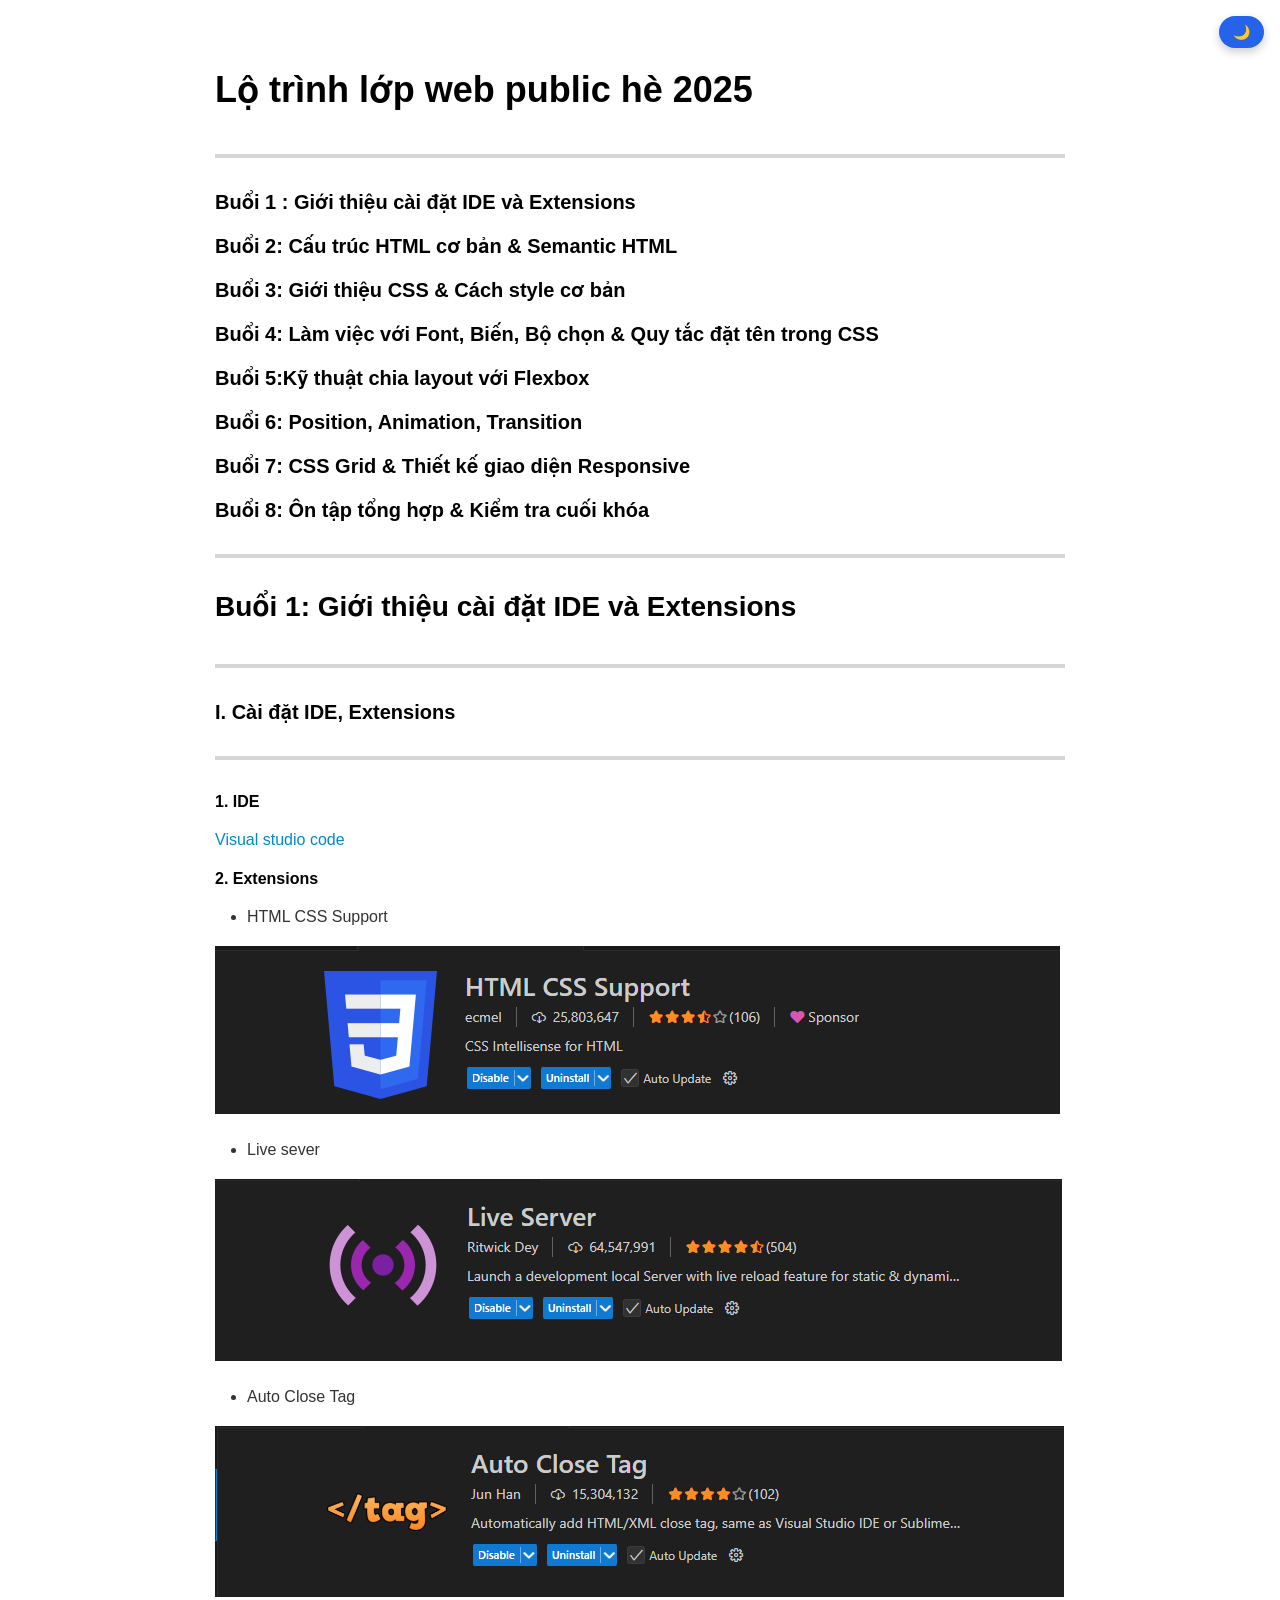
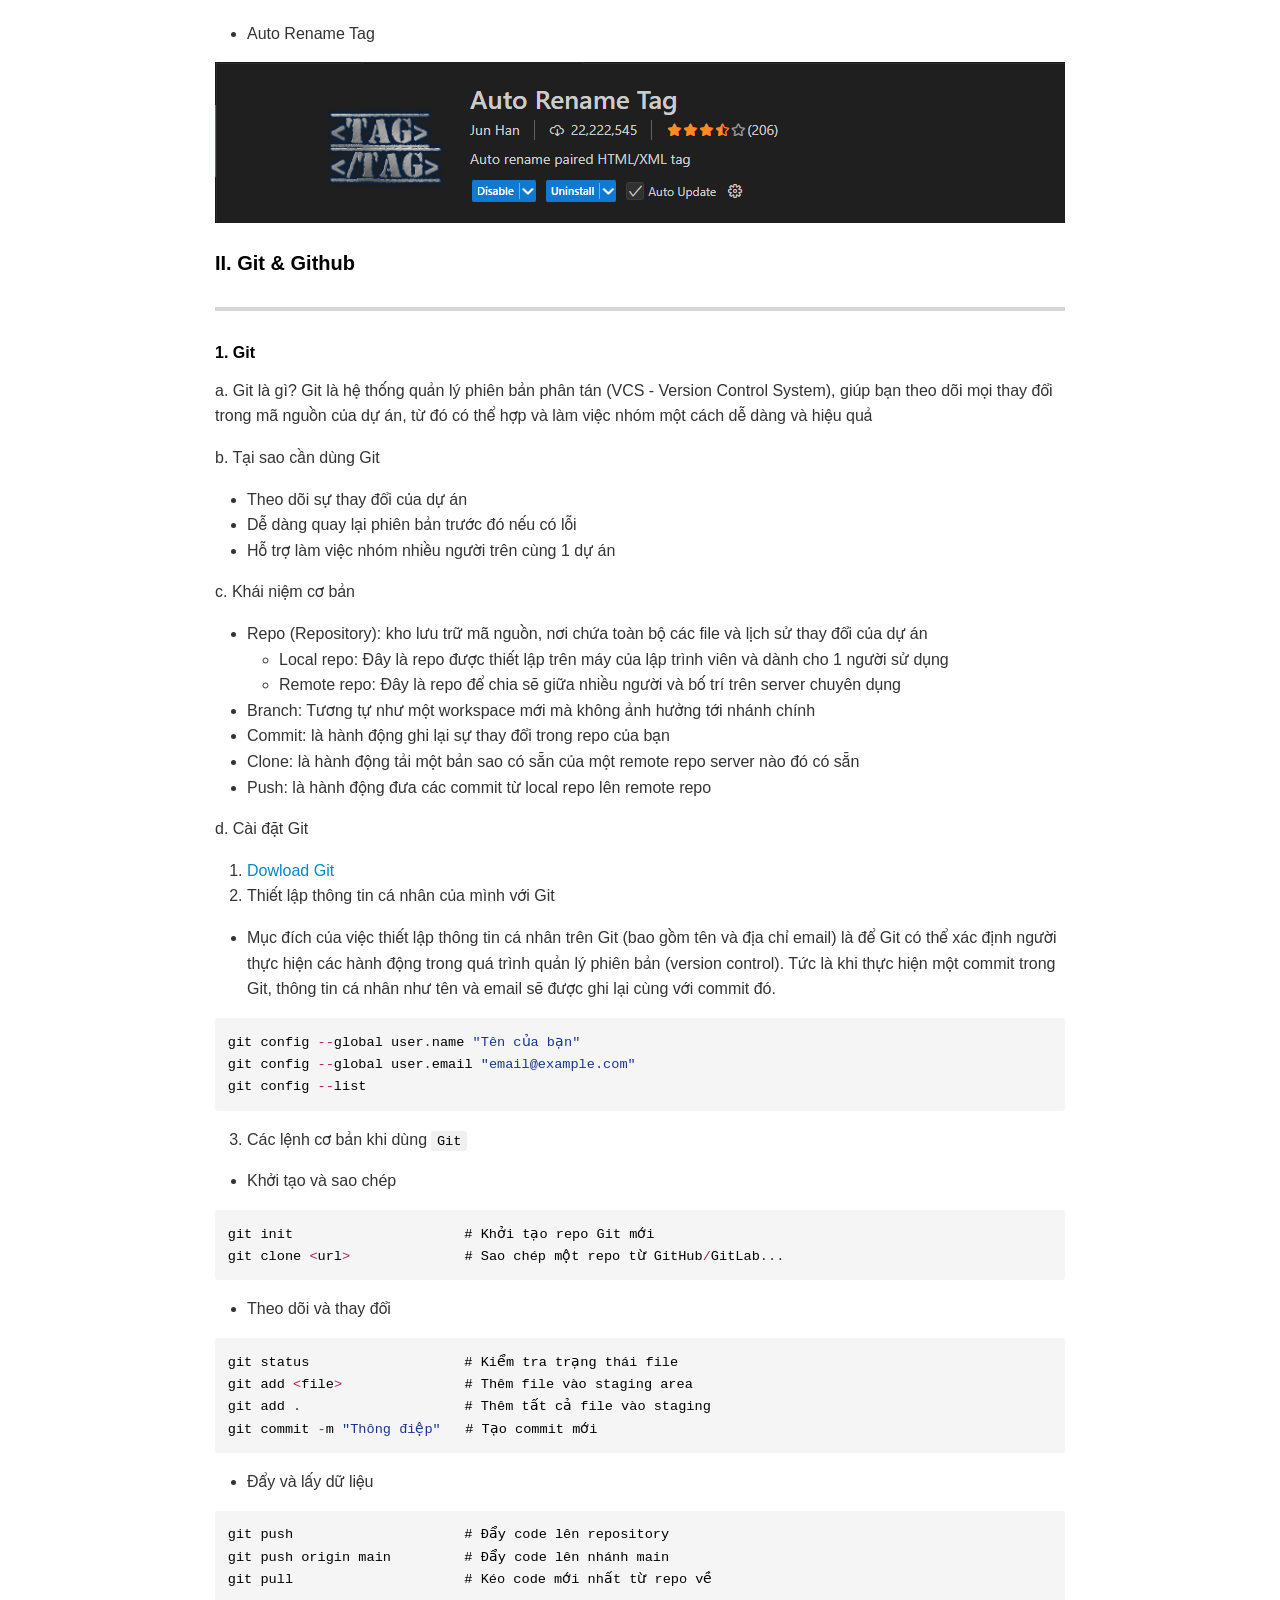
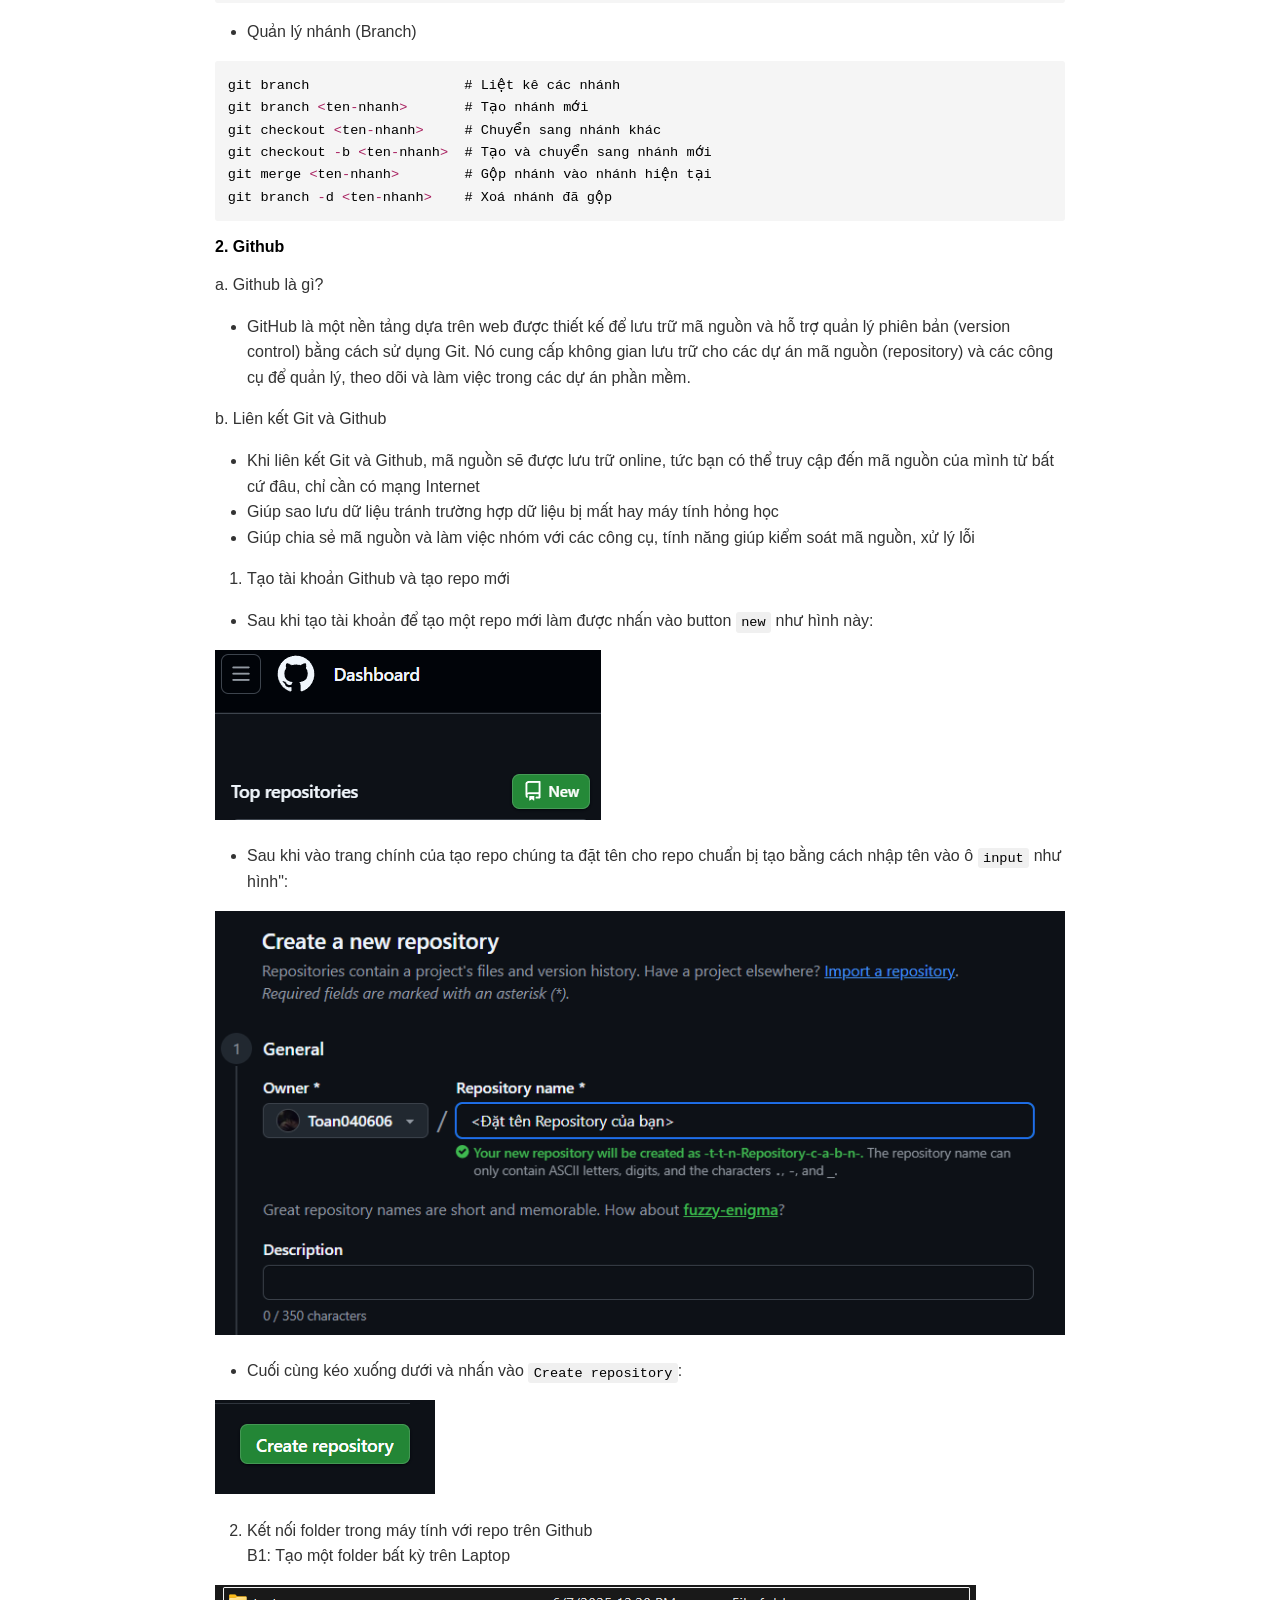
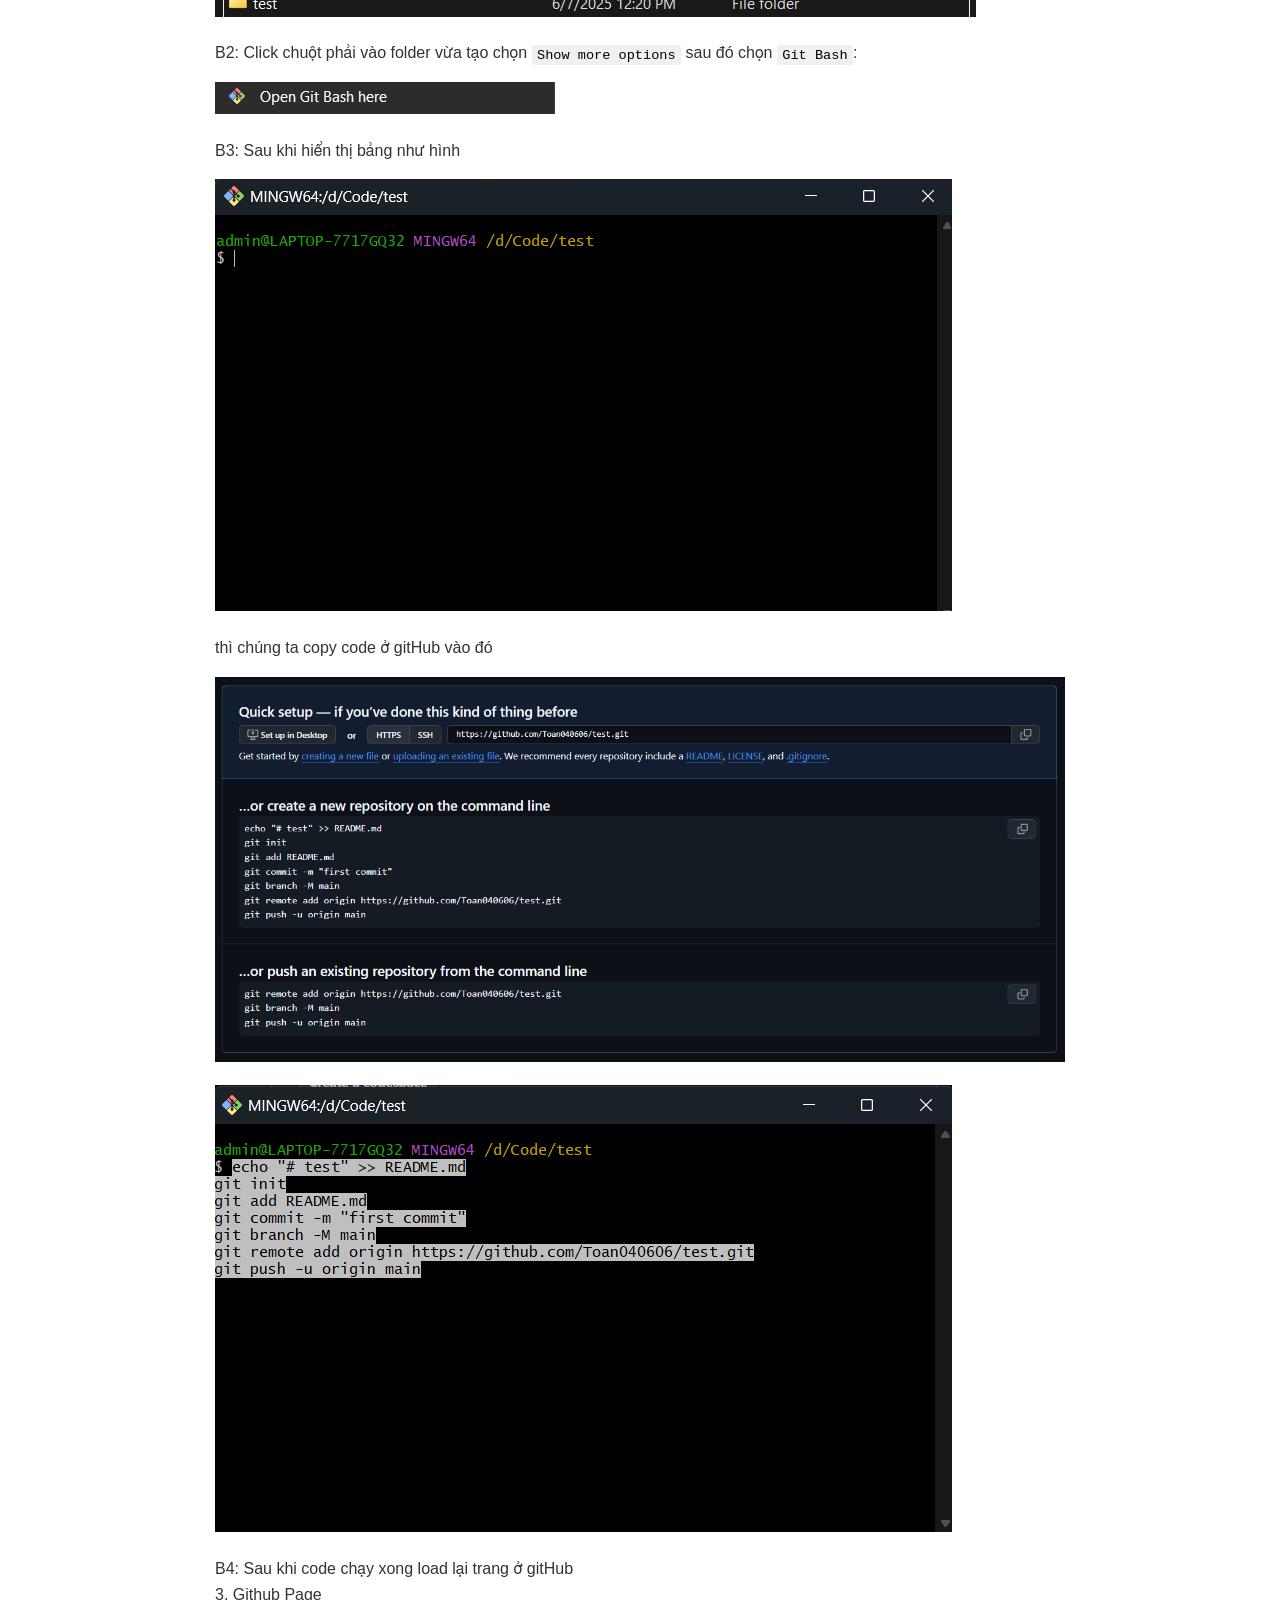
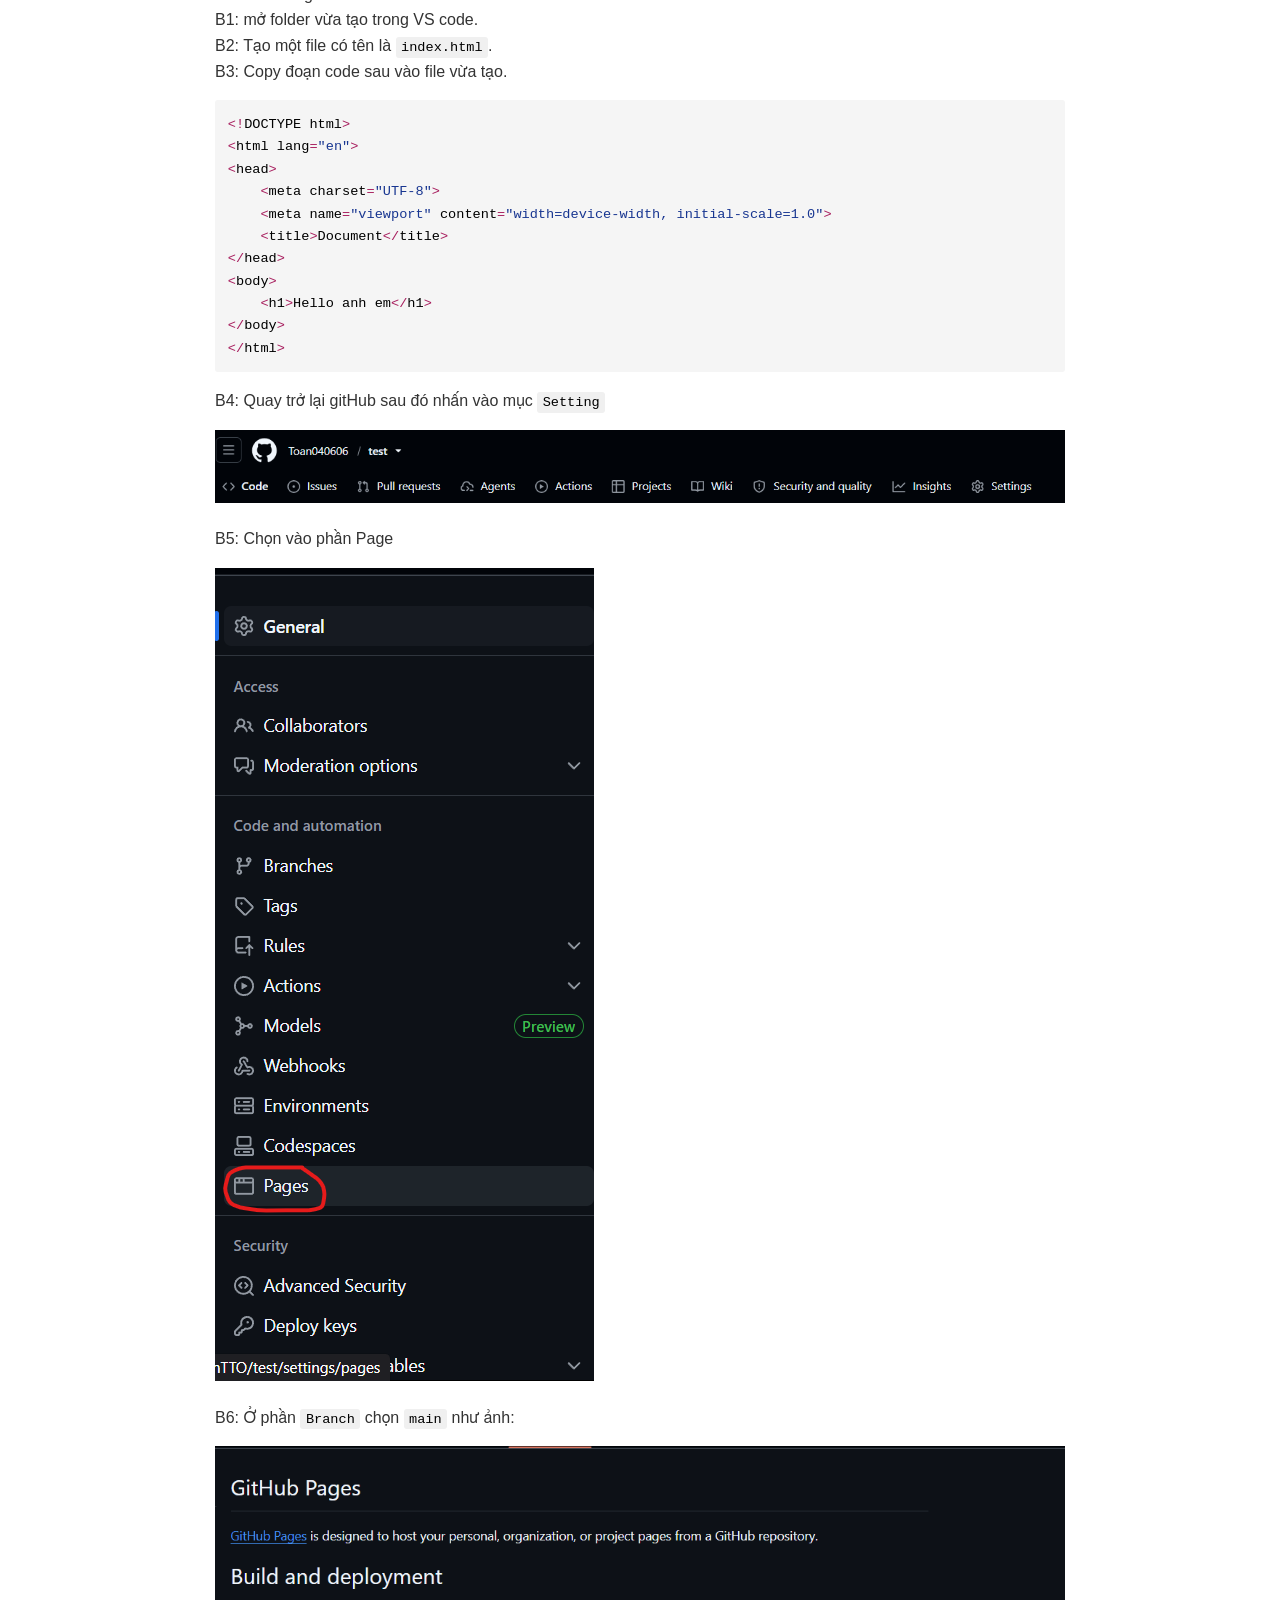
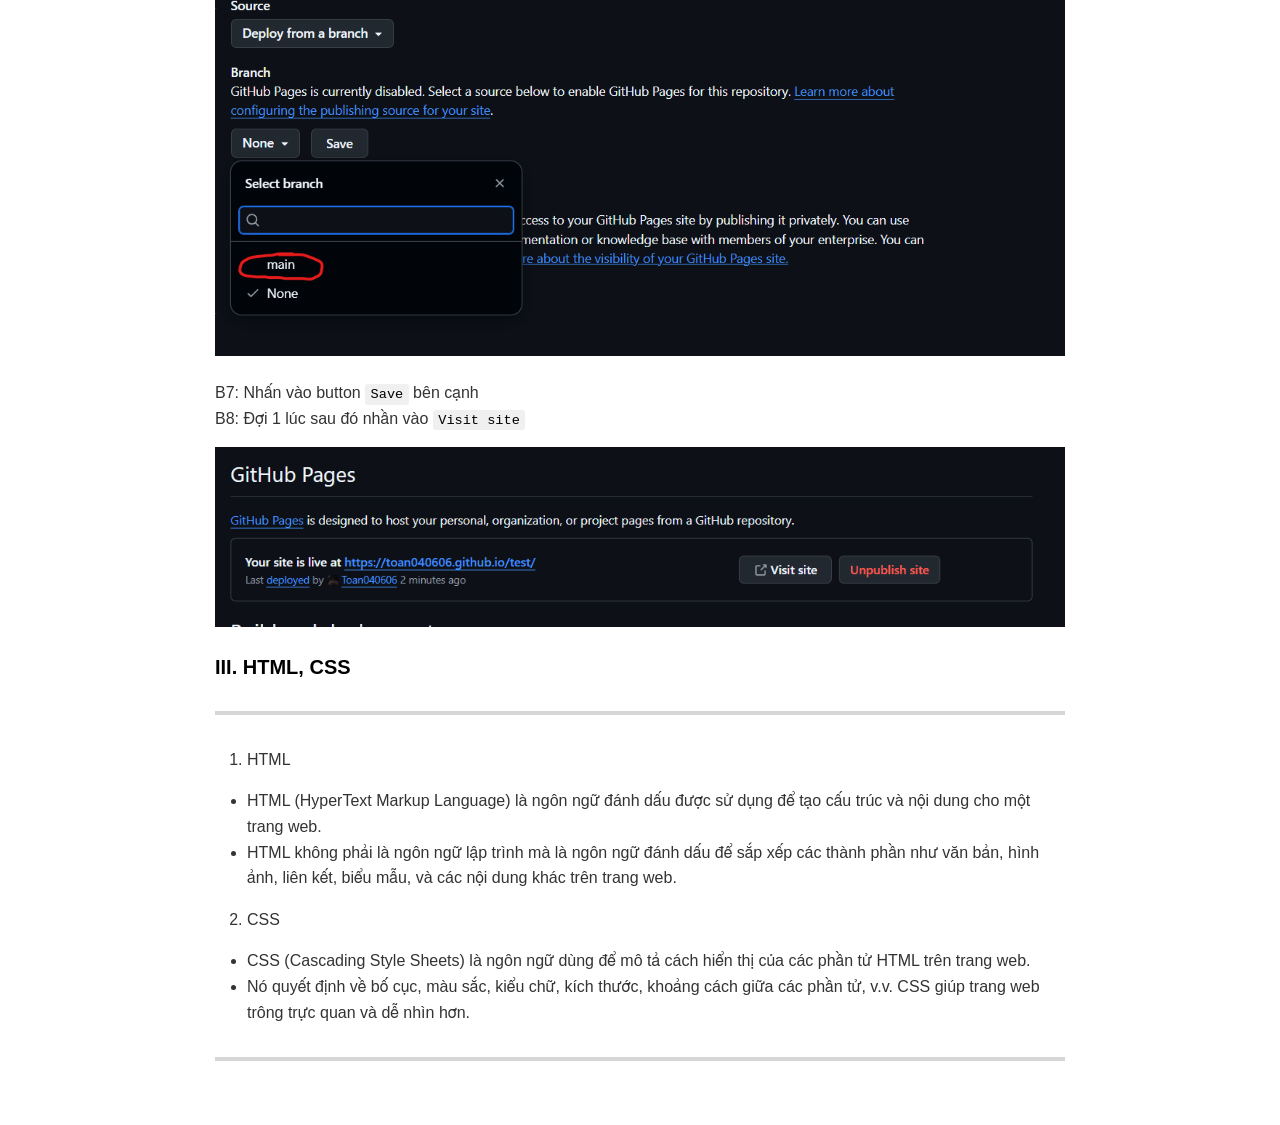
==== commit ba7bdfa0: "fix docs" ====
--- a/Buoi1/README.html
+++ b/Buoi1/README.html
@@ -1117,8 +1117,6 @@
             <p>B7: Nhấn vào button <code>Save</code> bên cạnh<br>
                   B8: Đợi 1 lúc sau đó nhần vào <code>Visit site</code></p>
             <p><img src="visit.png" alt="alt text"></p>
-            <p>B9: Thêm <code>index.html</code> (tên file vừa tạo ở bước 2)</p>
-            <p><img src="add.png" alt="alt text"></p>
             <h4 id="iii-html-css">III. HTML, CSS </h4>
             <hr>
             <ol>
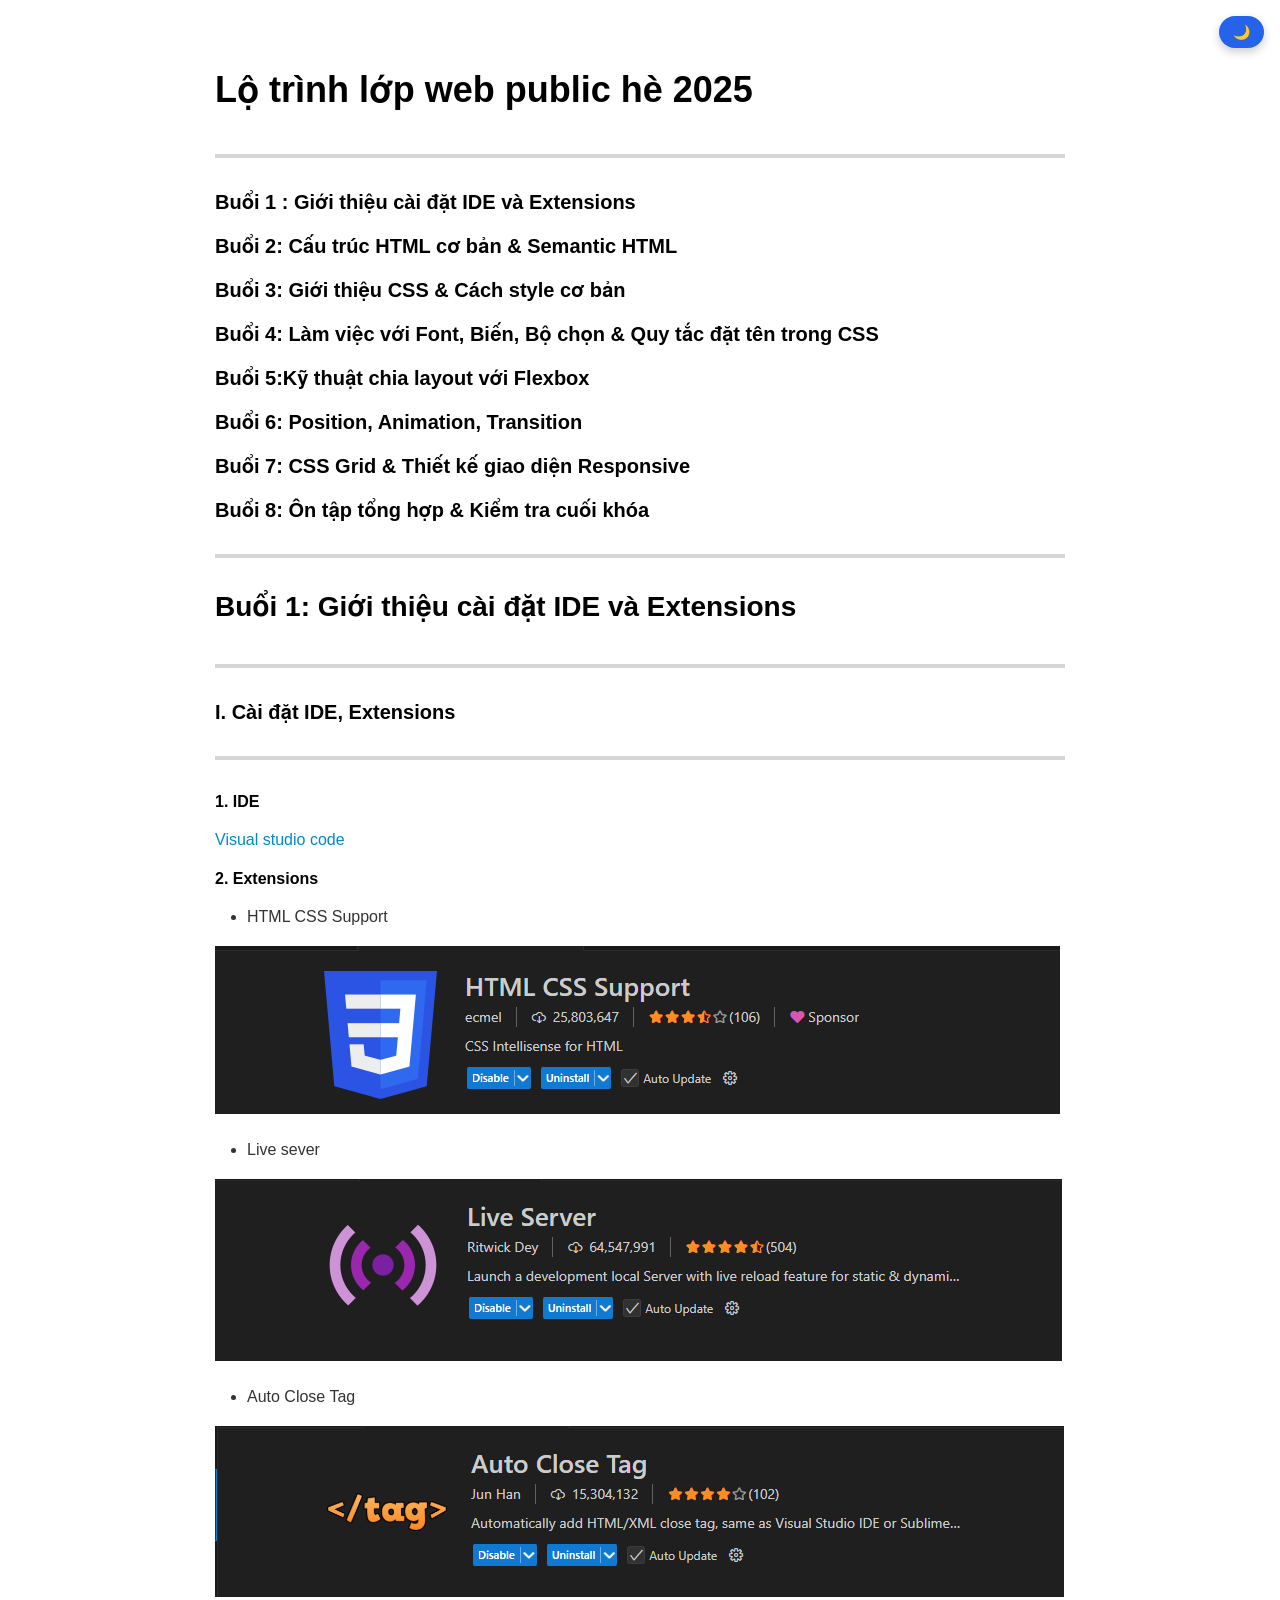
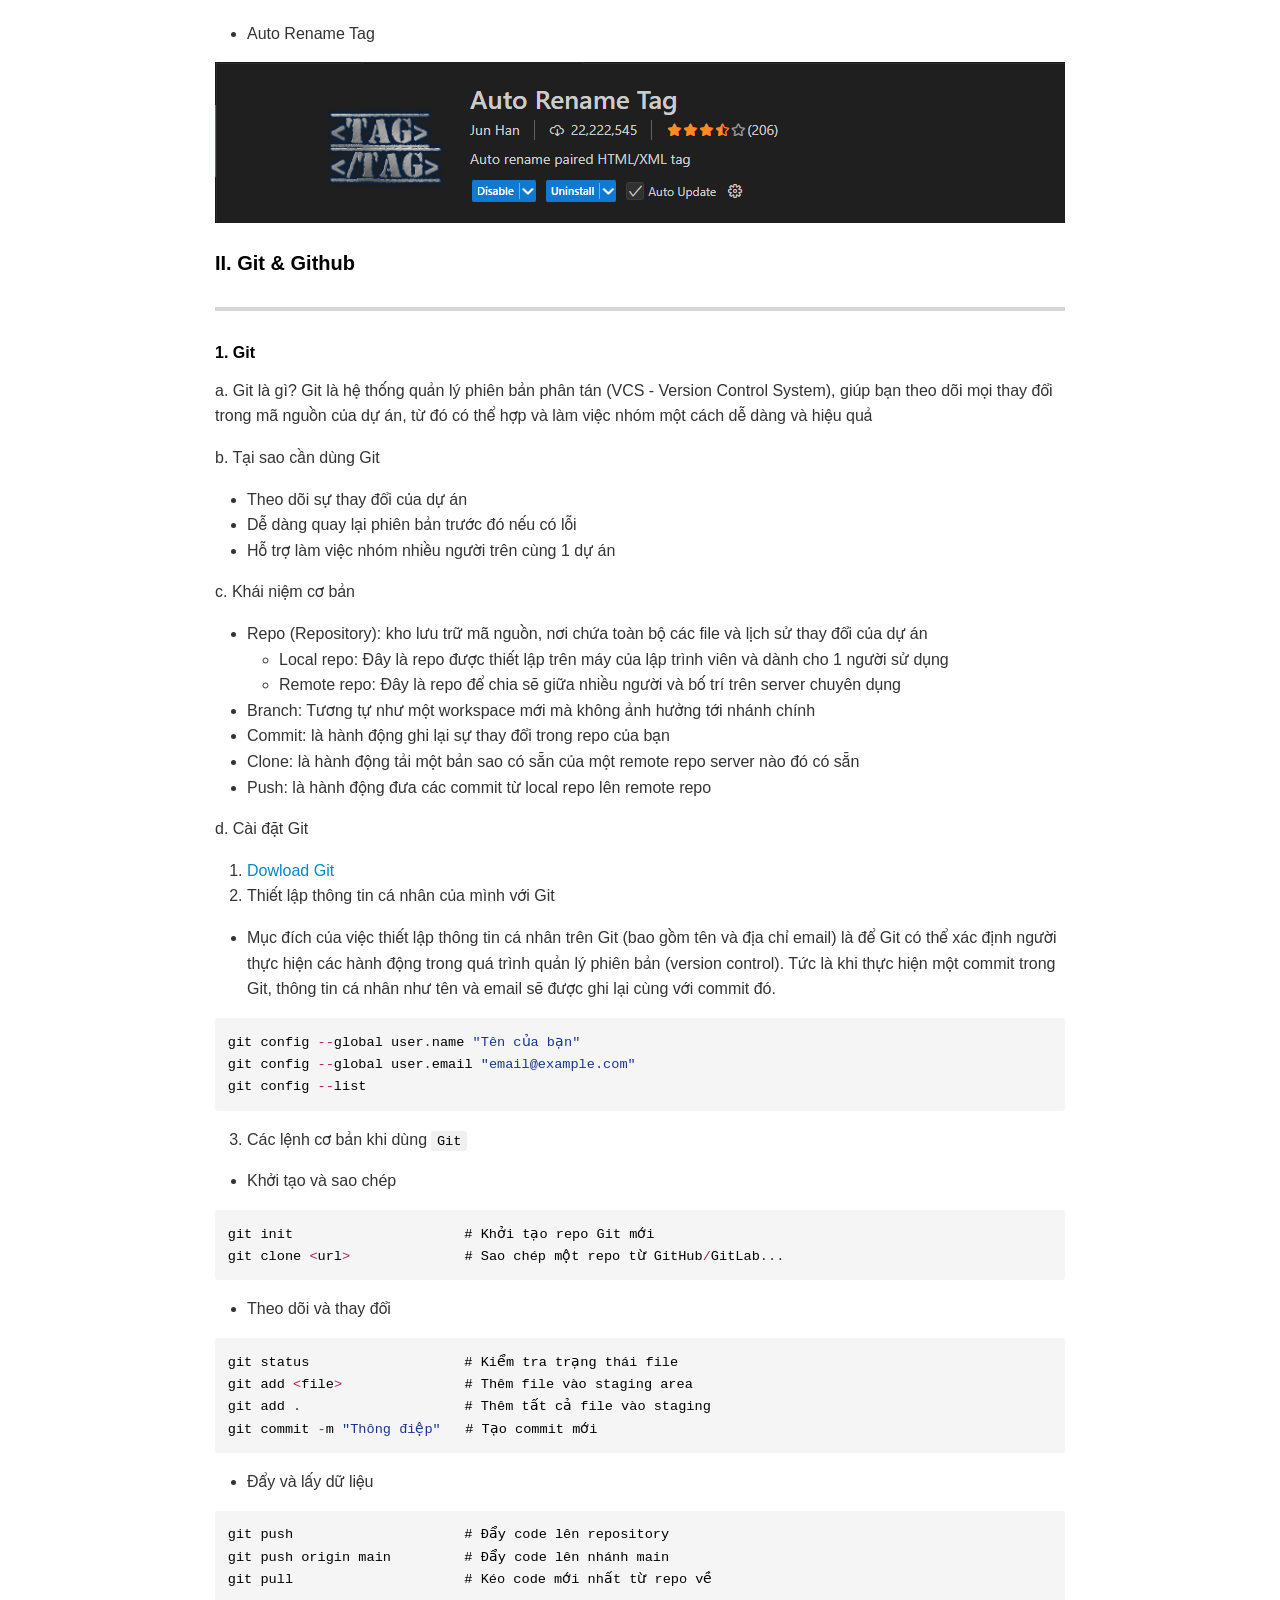
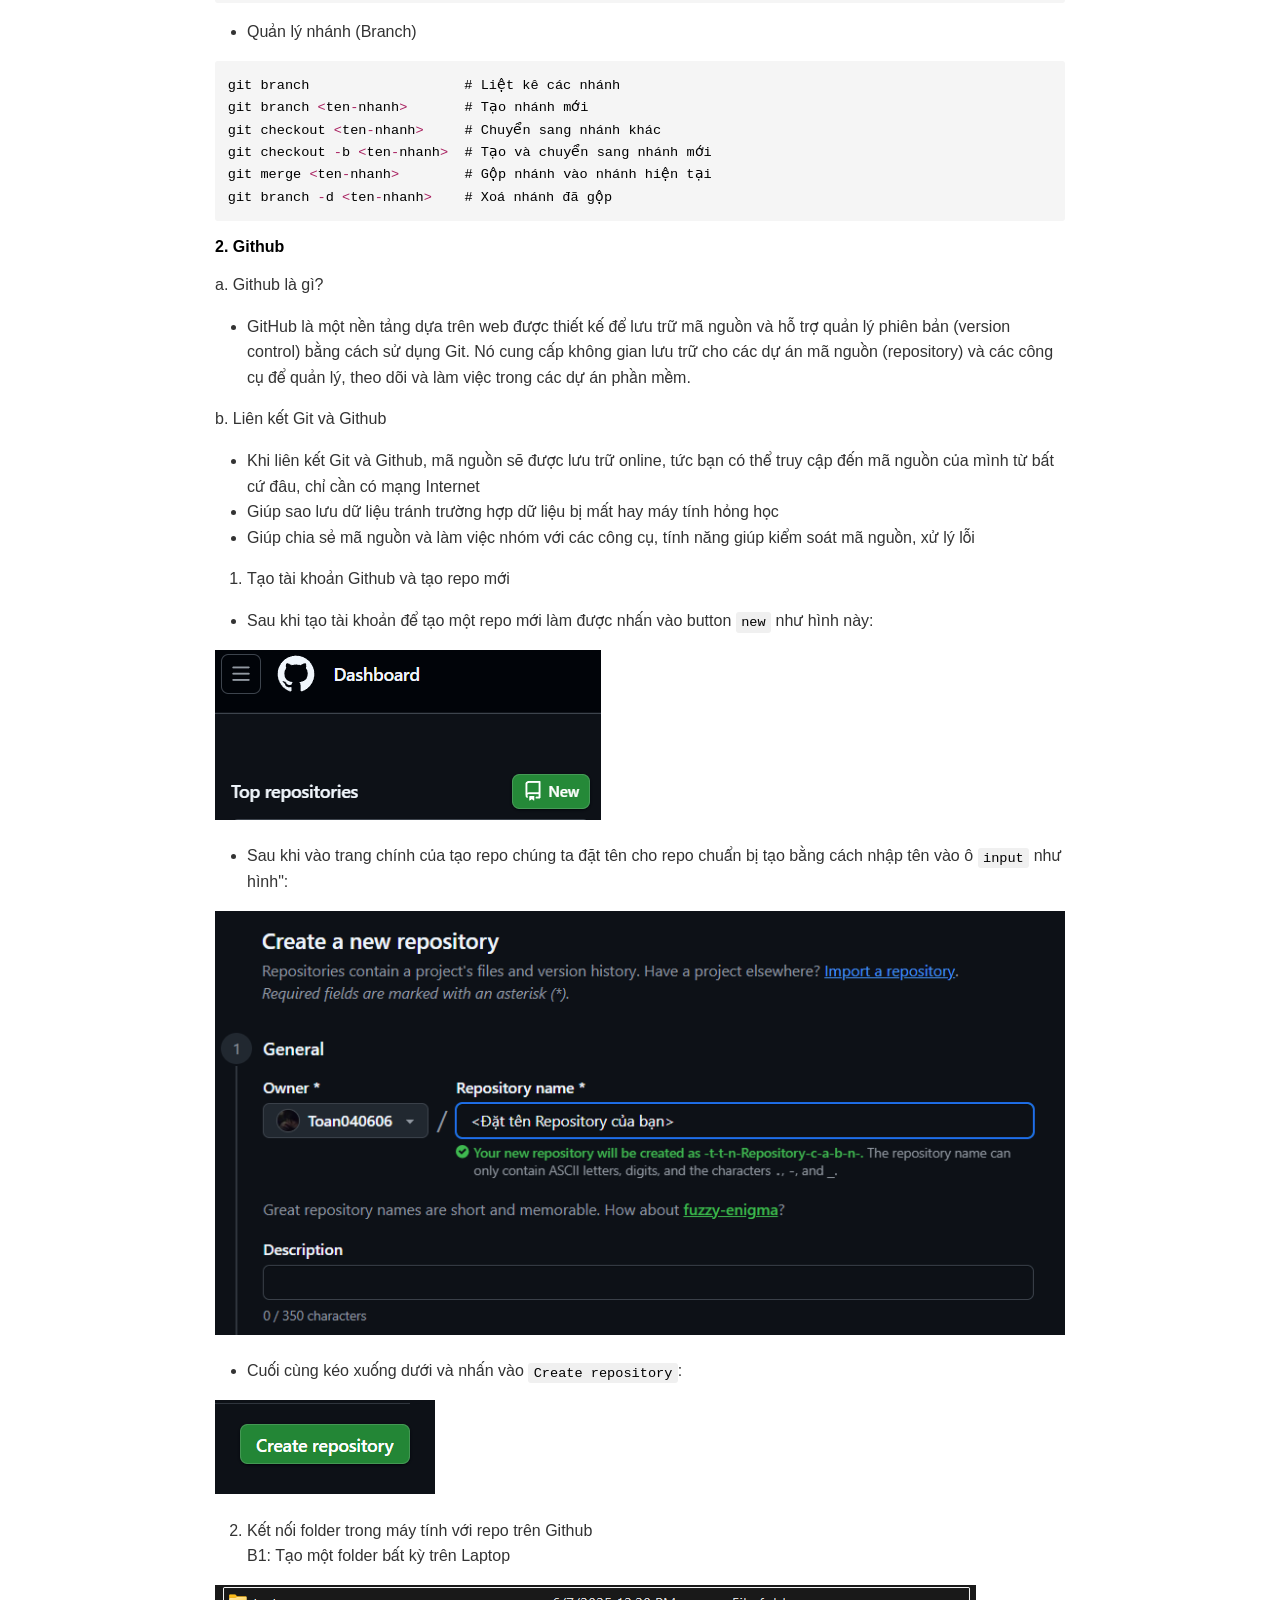
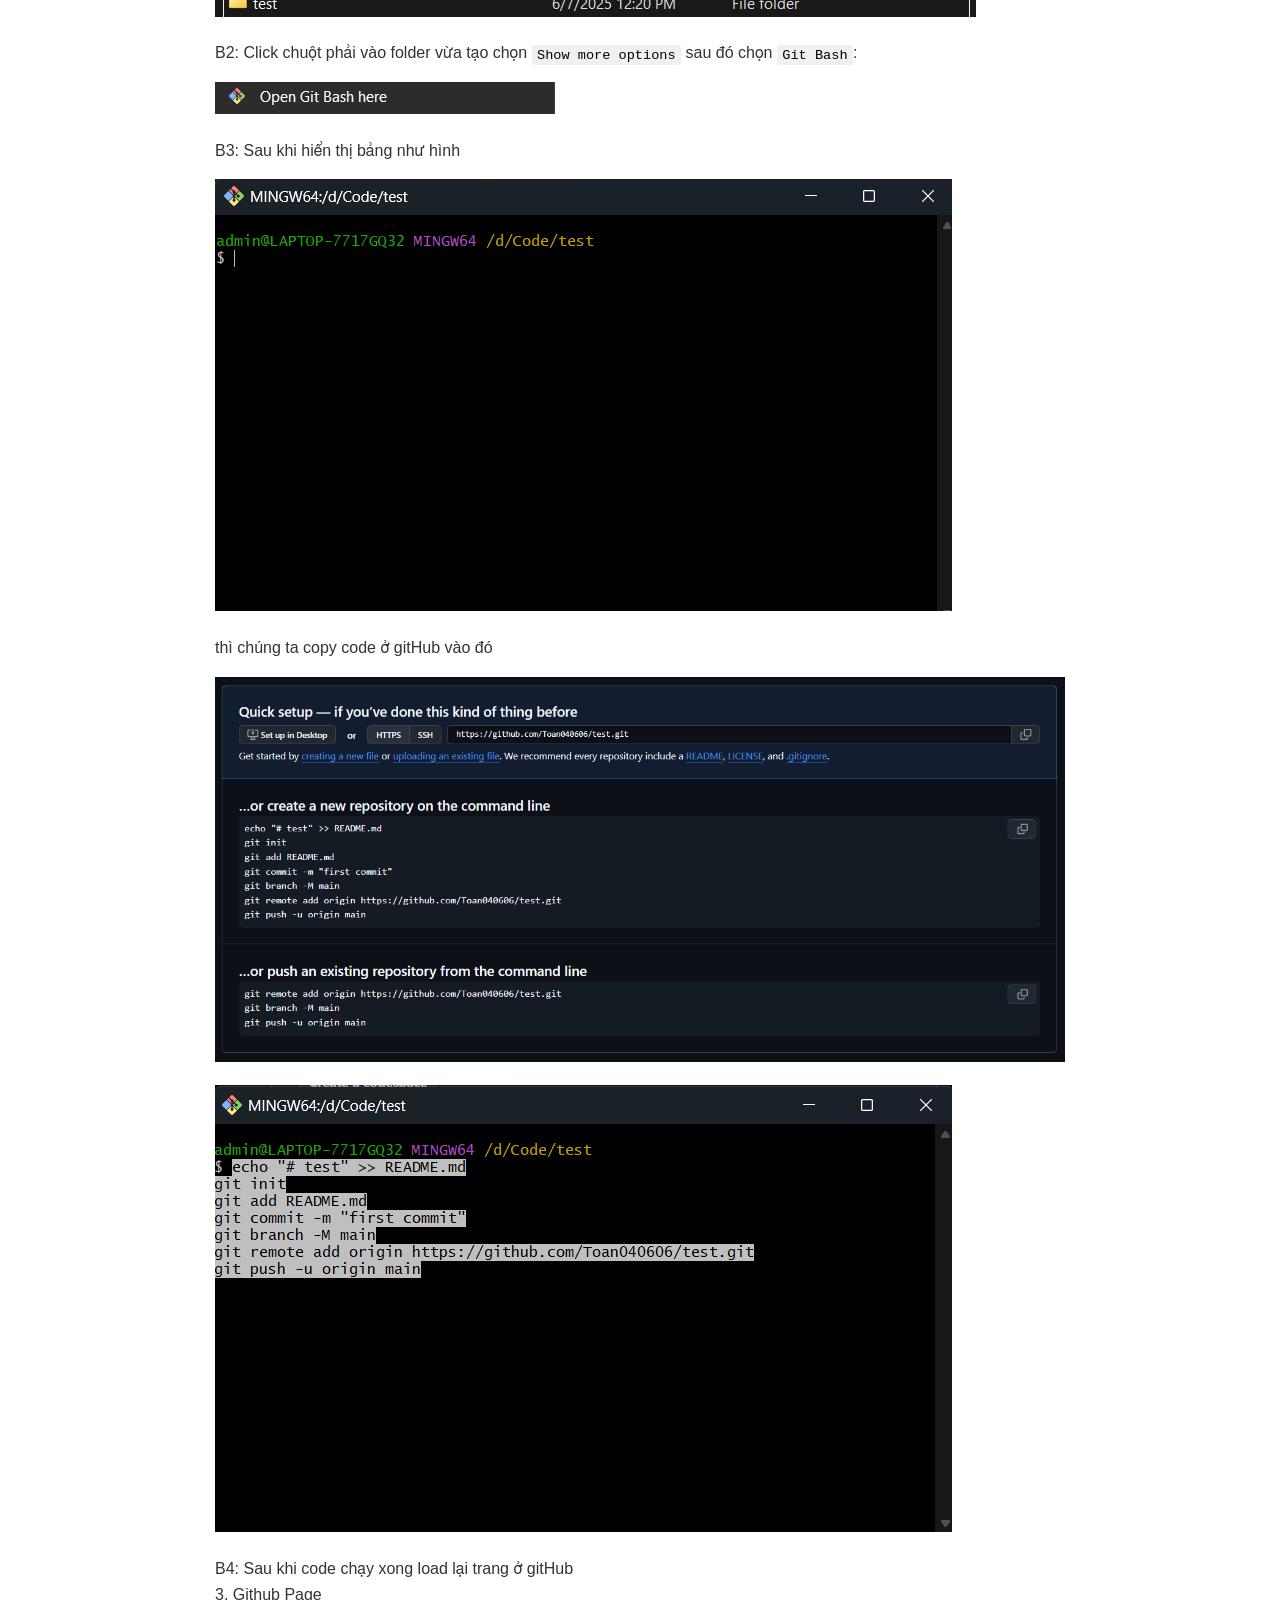
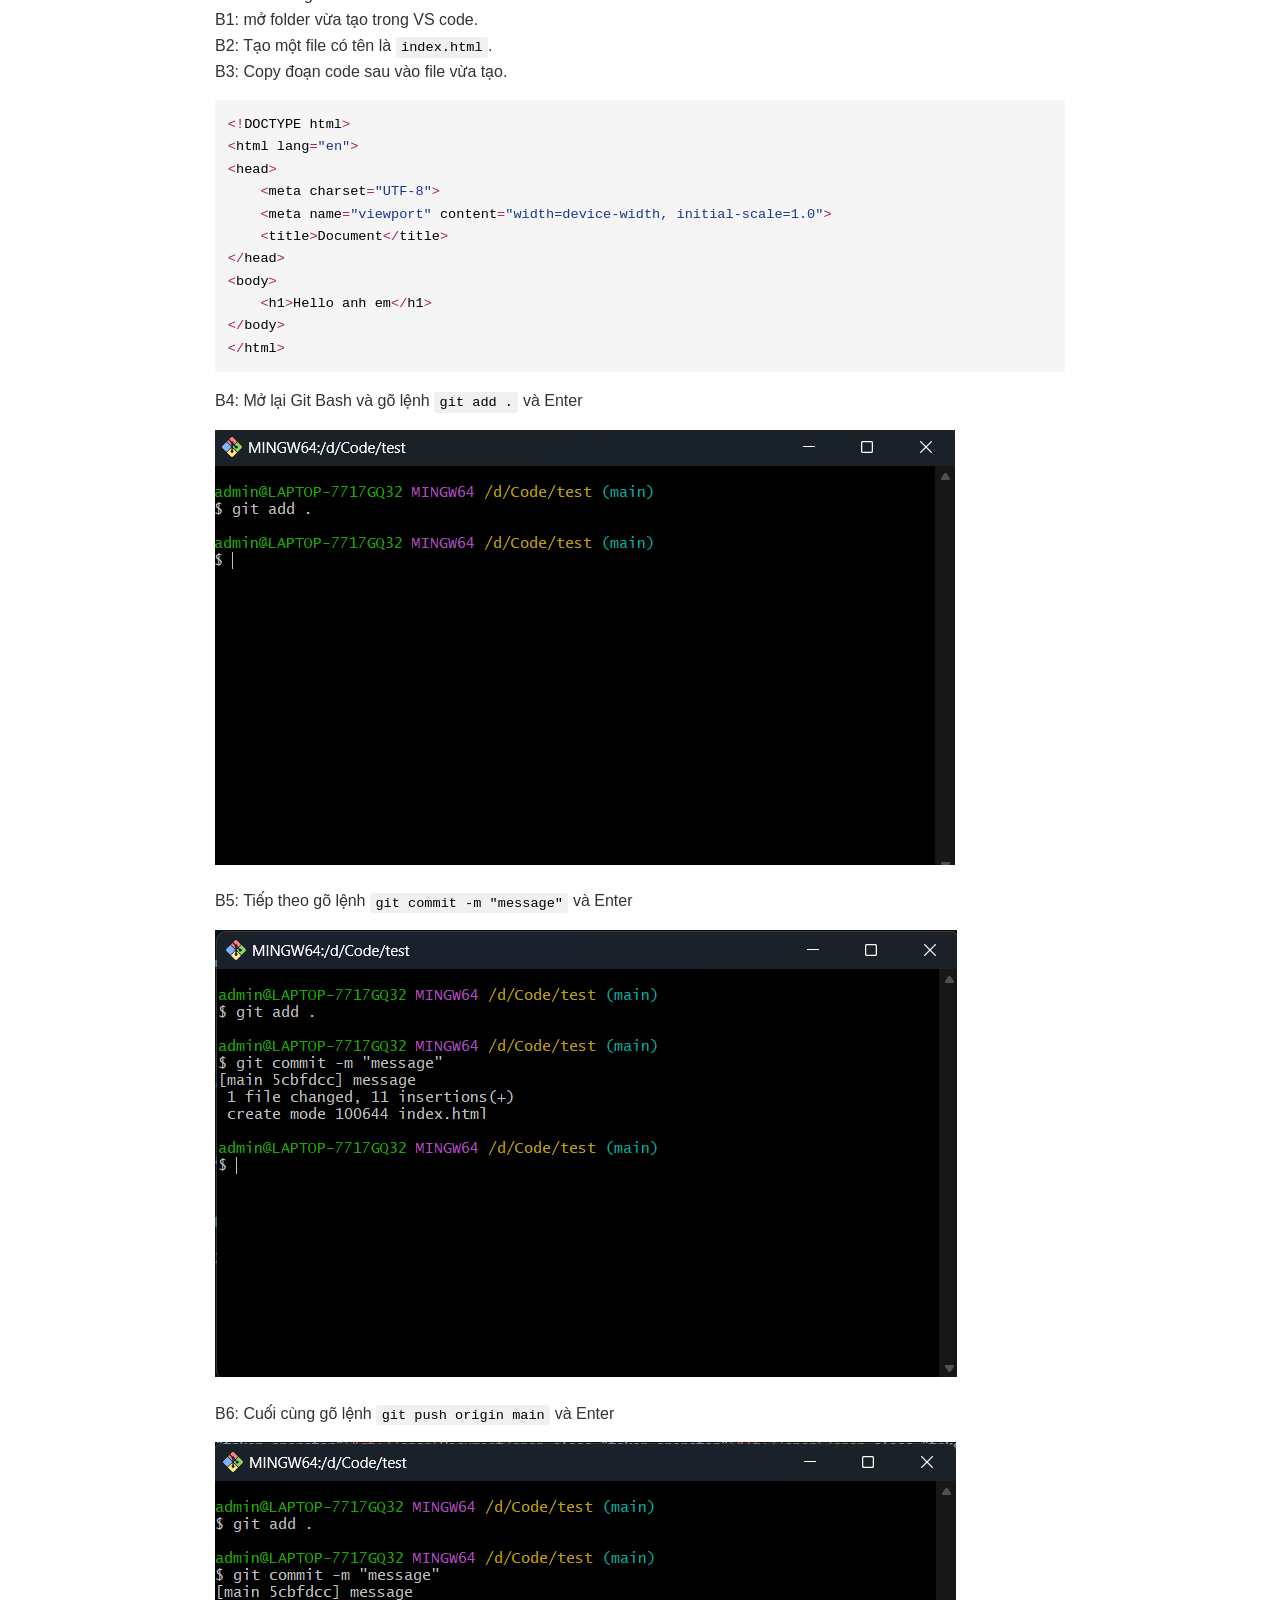
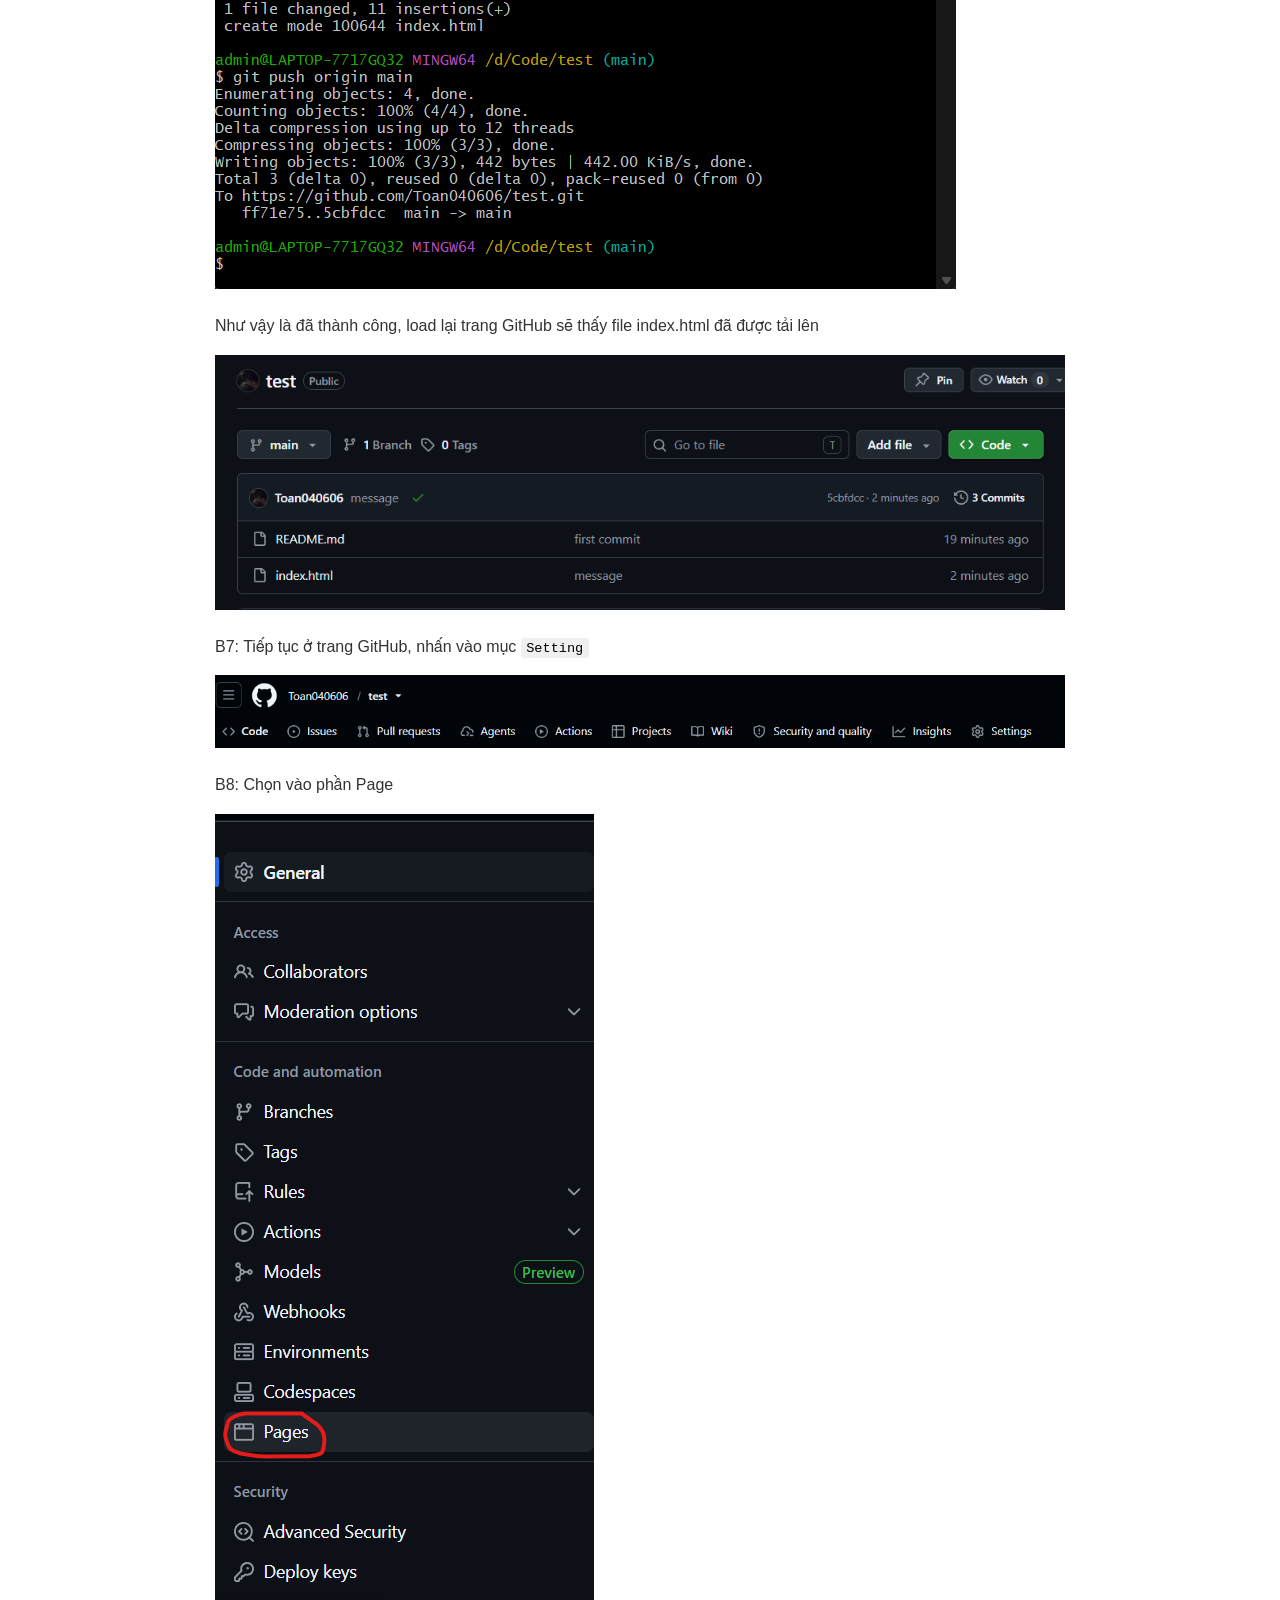
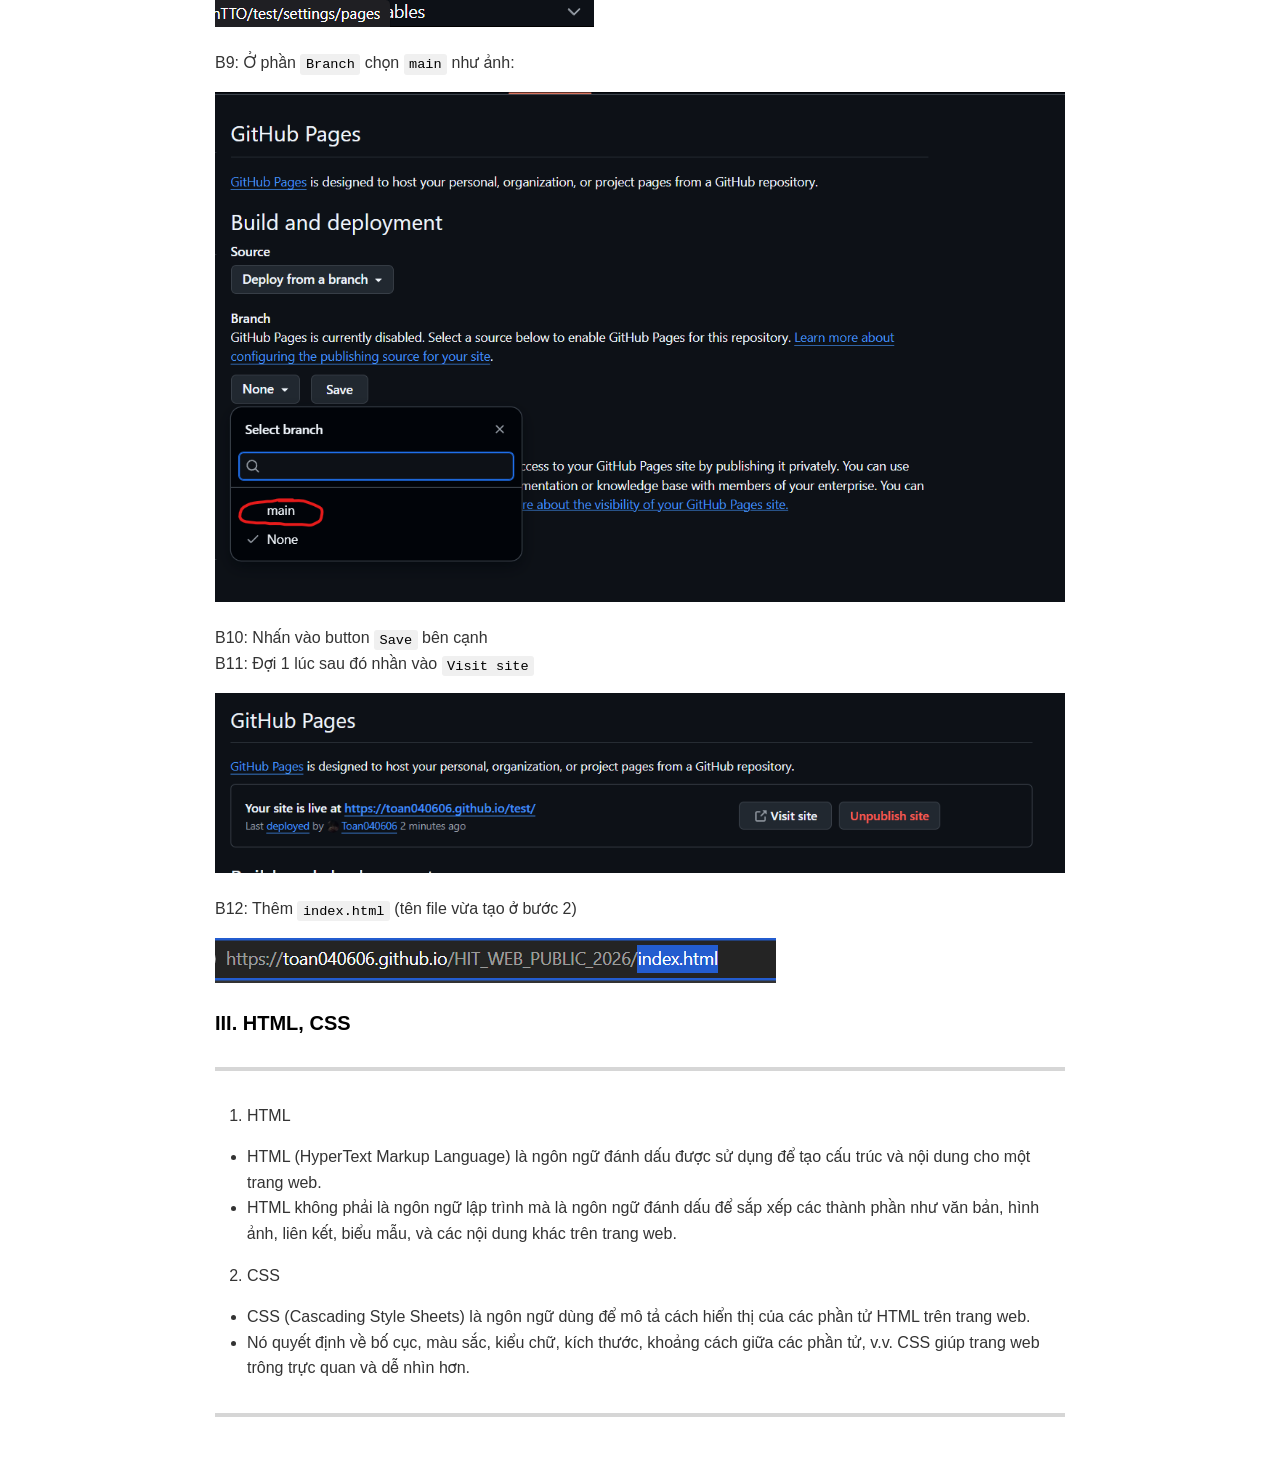
==== commit 2f0a23e6: "fix docs" ====
--- a/Buoi1/README.html
+++ b/Buoi1/README.html
@@ -1108,15 +1108,26 @@
 <span class="token operator">&lt;</span><span class="token operator">/</span>body<span class="token operator">&gt;</span>
 <span class="token operator">&lt;</span><span class="token operator">/</span>html<span class="token operator">&gt;</span>
 </code></pre>
-            <p>B4: Quay trở lại gitHub sau đó nhấn vào mục <code>Setting</code></p>
+
+            <p>B4: Mở lại Git Bash và gõ lệnh <code>git add .</code> và Enter </p>
+            <p><img src="git-add.png" alt="alt text"></p>
+            <p>B5: Tiếp theo gõ lệnh <code>git commit -m "message"</code> và Enter</p>
+            <p><img src="git-commit.png" alt="alt text"></p>
+            <p>B6: Cuối cùng gõ lệnh <code>git push origin main</code> và Enter</p>
+            <p><img src="git-push.png" alt="alt text"></p>
+            <p>Như vậy là đã thành công, load lại trang GitHub sẽ thấy file index.html đã được tải lên</p>
+            <p><img src="github-result.png" alt="alt text"></p>
+            <p>B7: Tiếp tục ở trang GitHub, nhấn vào mục <code>Setting</code></p>
             <p><img src="st.png" alt="alt text"></p>
-            <p>B5: Chọn vào phần Page</p>
+            <p>B8: Chọn vào phần Page</p>
             <p><img src="page.png" alt="alt text"></p>
-            <p>B6: Ở phần <code>Branch</code> chọn <code>main</code> như ảnh:</p>
+            <p>B9: Ở phần <code>Branch</code> chọn <code>main</code> như ảnh:</p>
             <p><img src="pg.png" alt="alt text"></p>
-            <p>B7: Nhấn vào button <code>Save</code> bên cạnh<br>
-                  B8: Đợi 1 lúc sau đó nhần vào <code>Visit site</code></p>
+            <p>B10: Nhấn vào button <code>Save</code> bên cạnh<br>
+                  B11: Đợi 1 lúc sau đó nhần vào <code>Visit site</code></p>
             <p><img src="visit.png" alt="alt text"></p>
+            <p>B12: Thêm <code>index.html</code> (tên file vừa tạo ở bước 2)</p>
+            <p><img src="add.png" alt="alt text"></p>
             <h4 id="iii-html-css">III. HTML, CSS </h4>
             <hr>
             <ol>
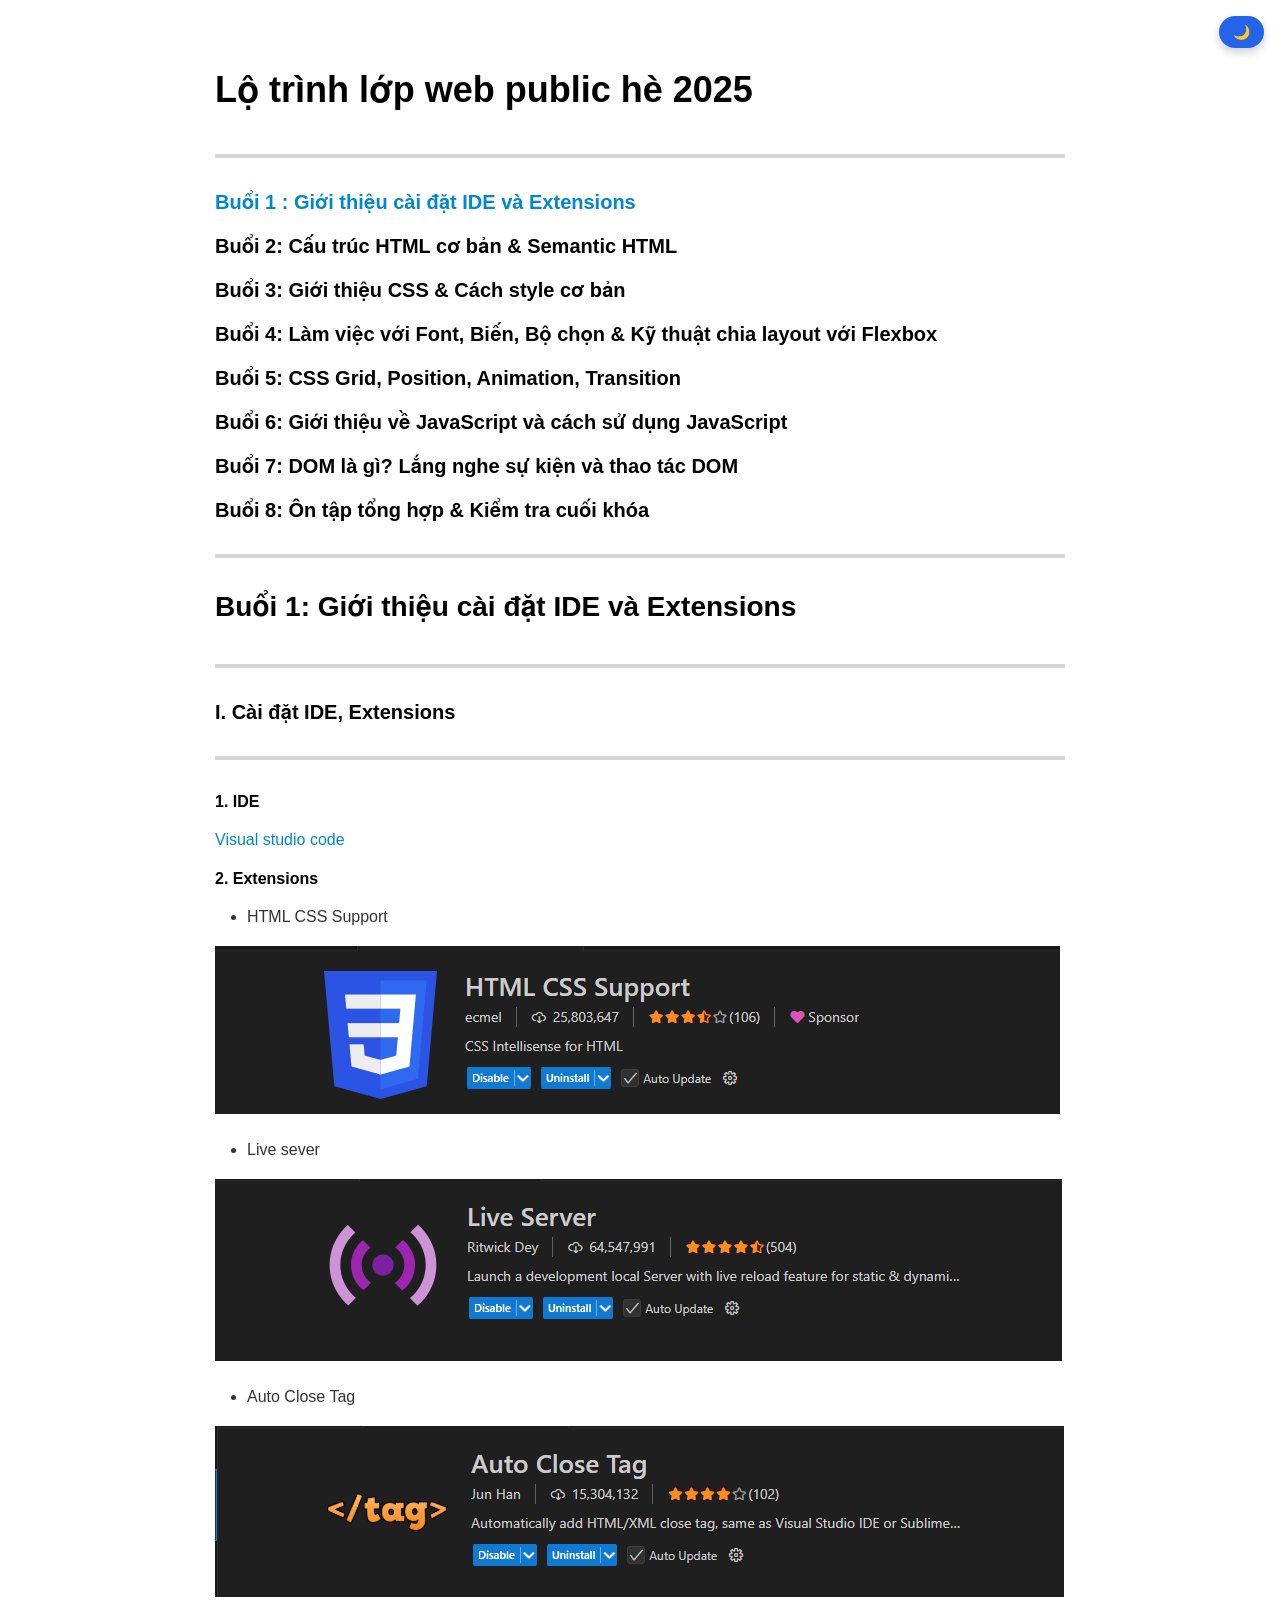
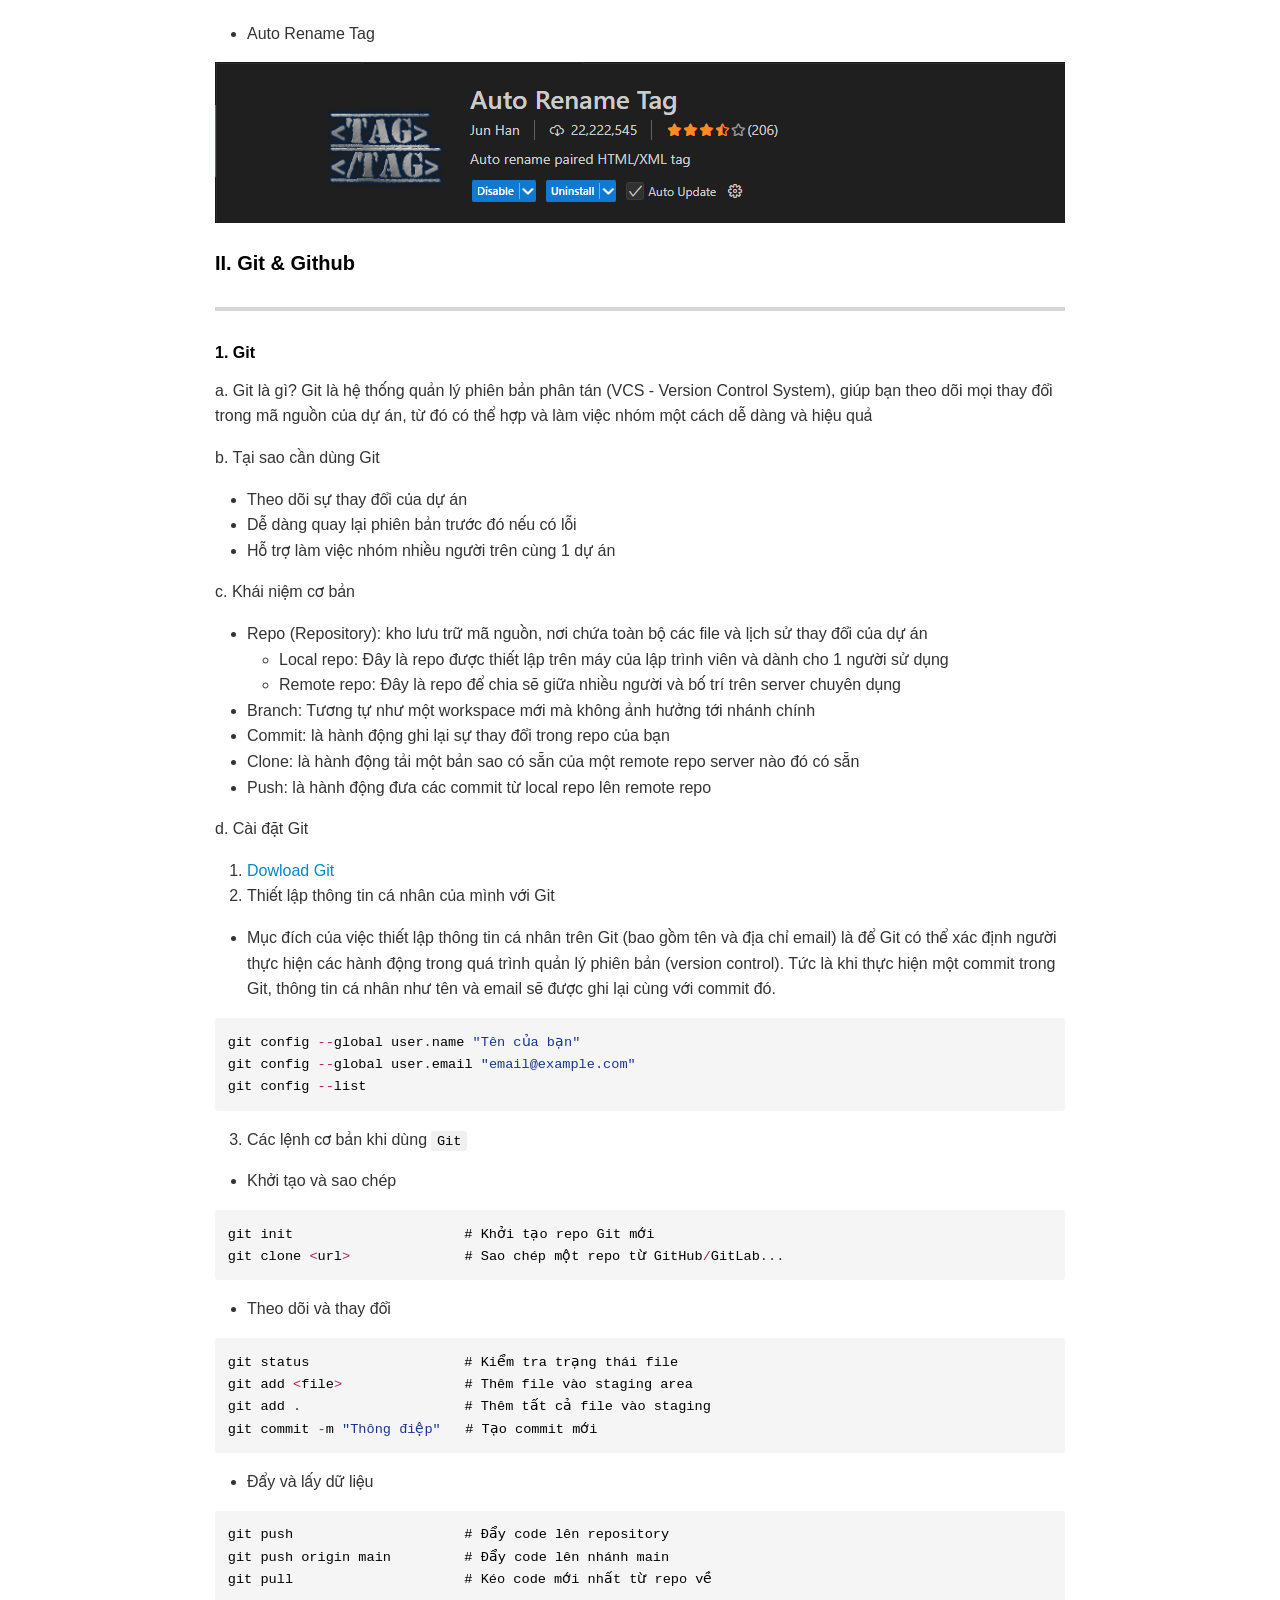
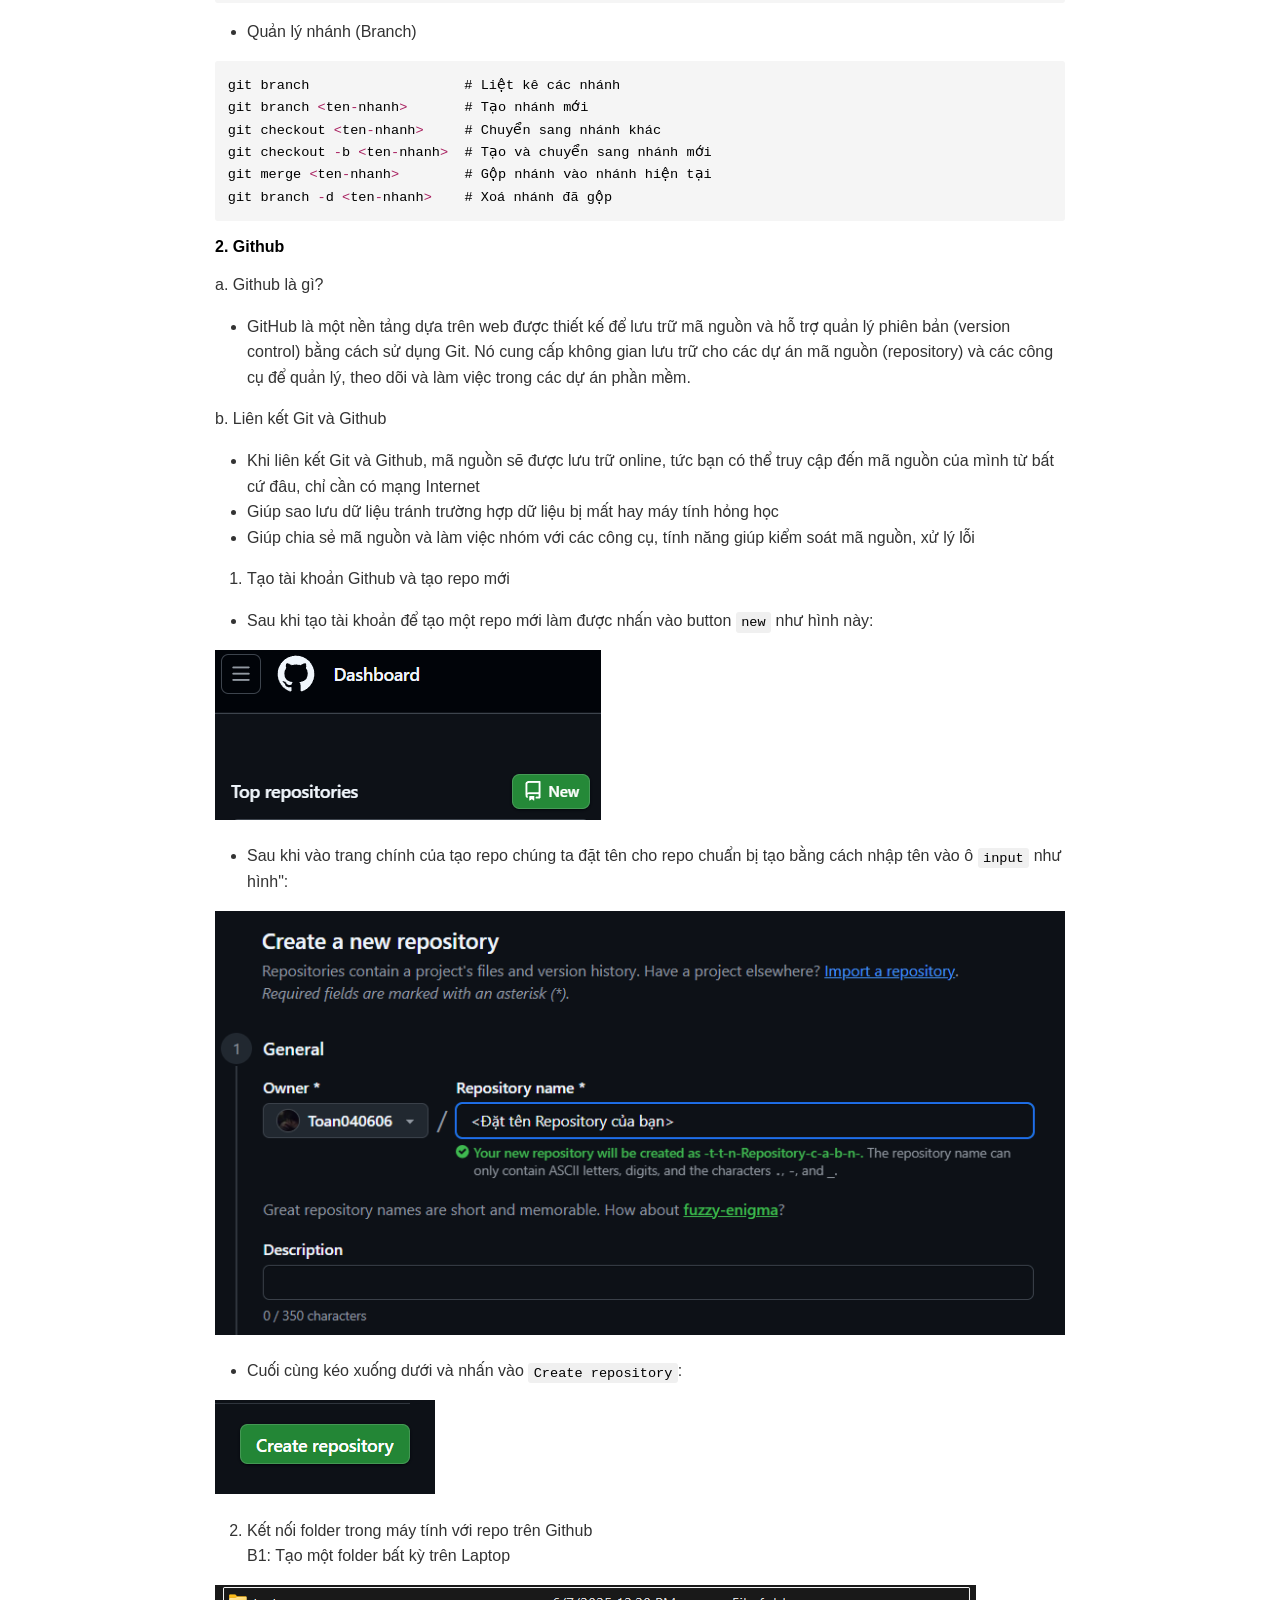
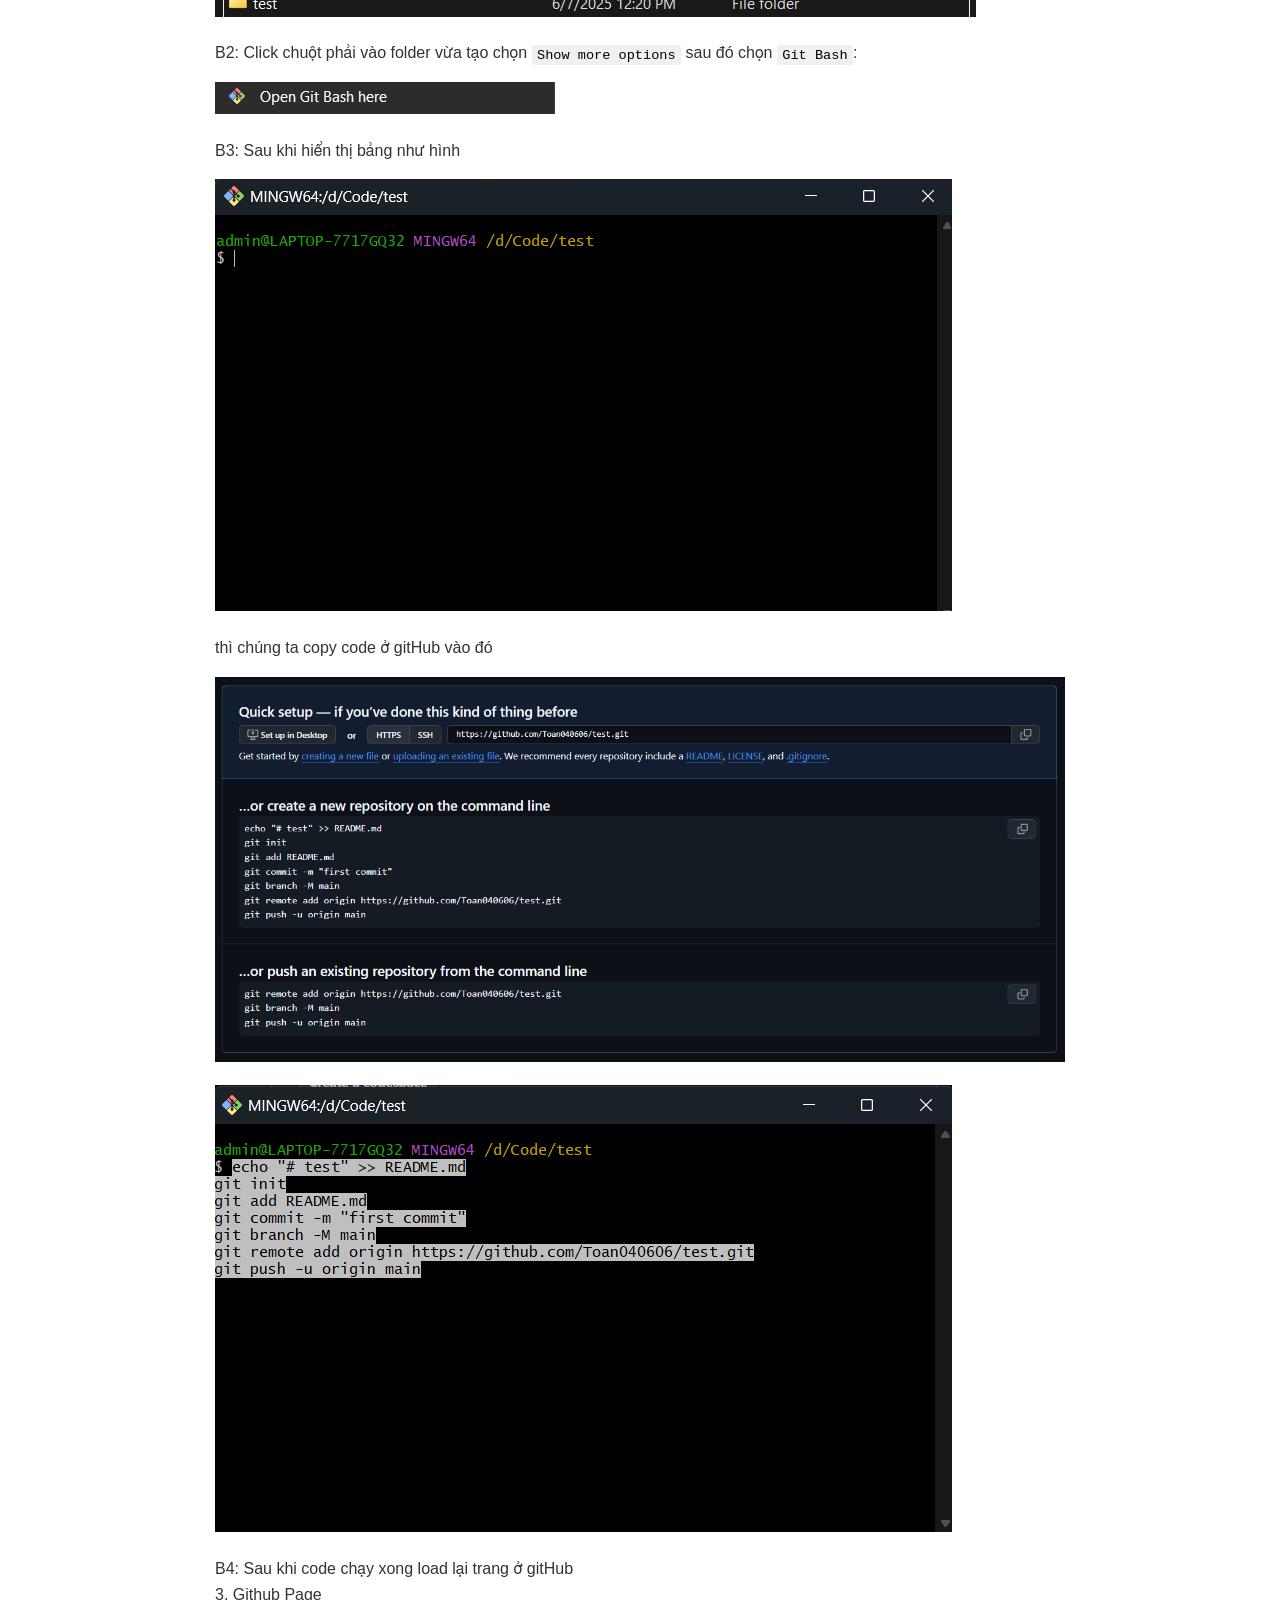
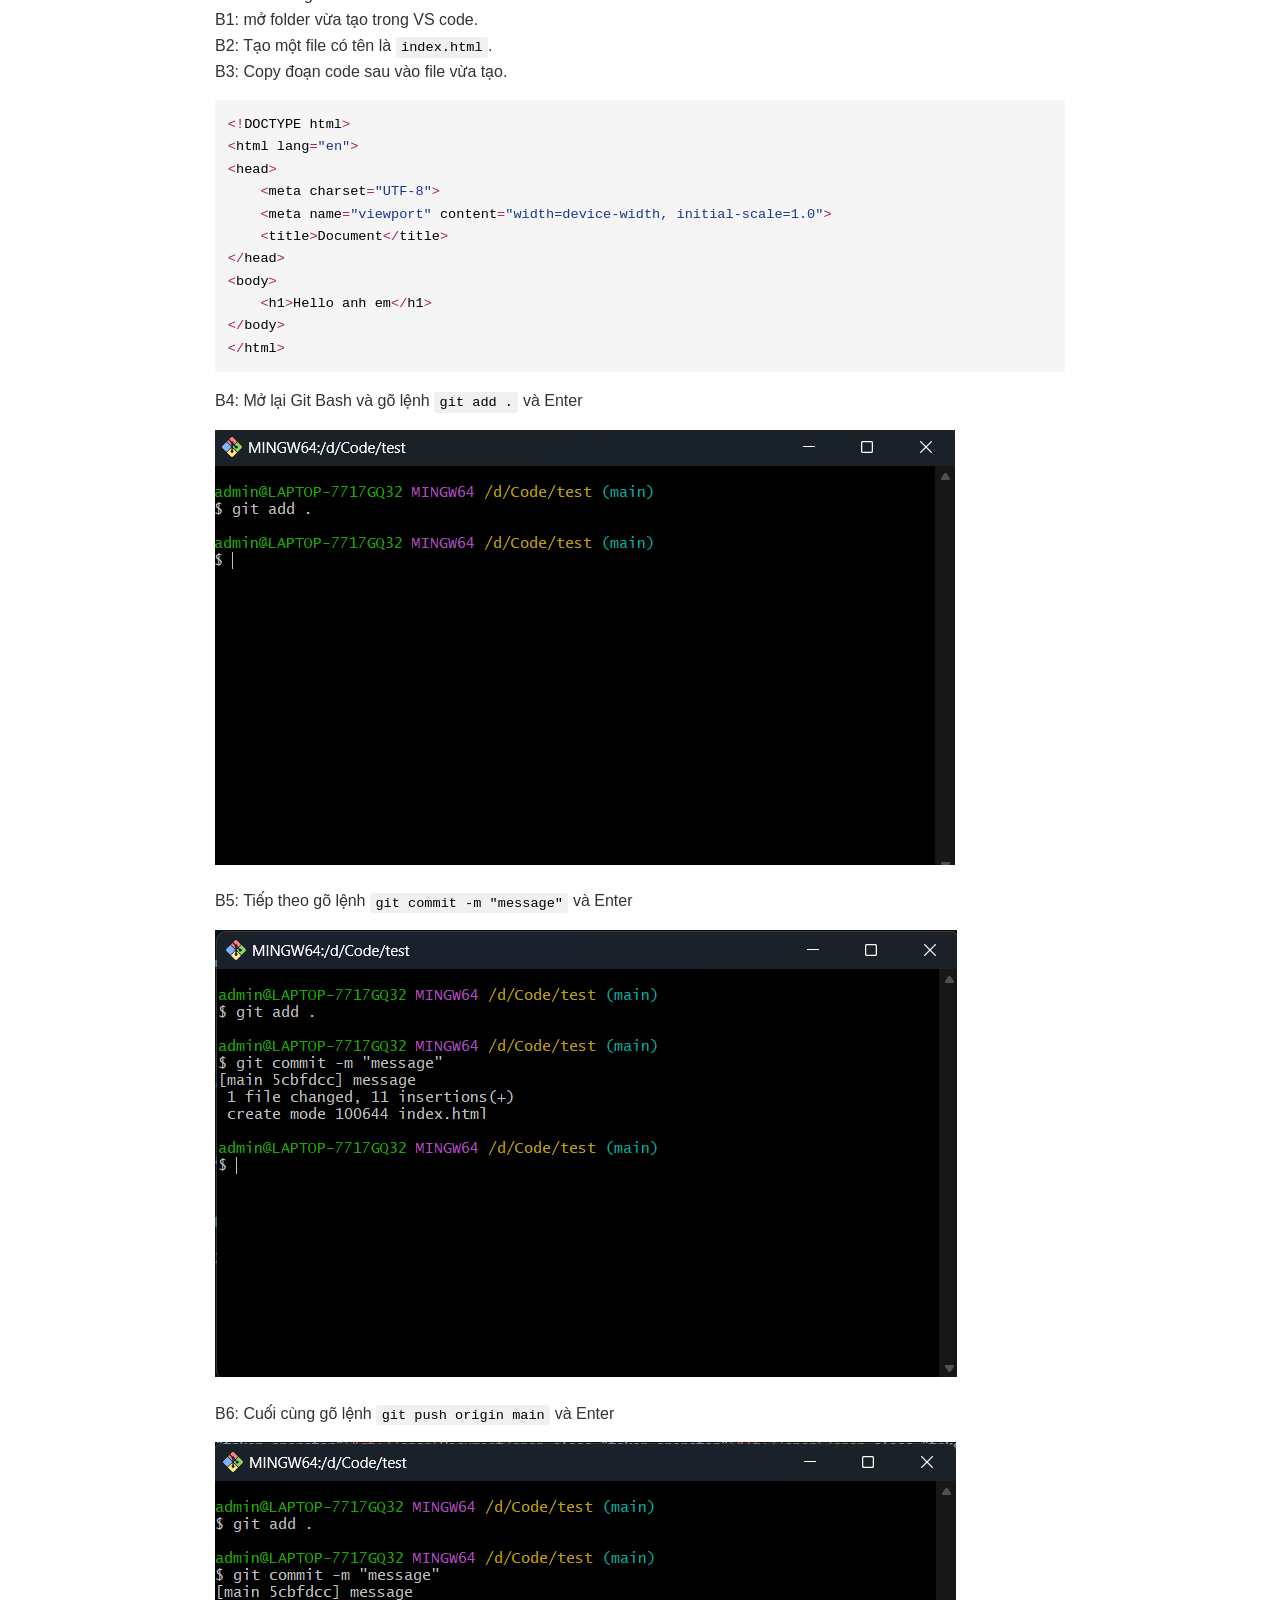
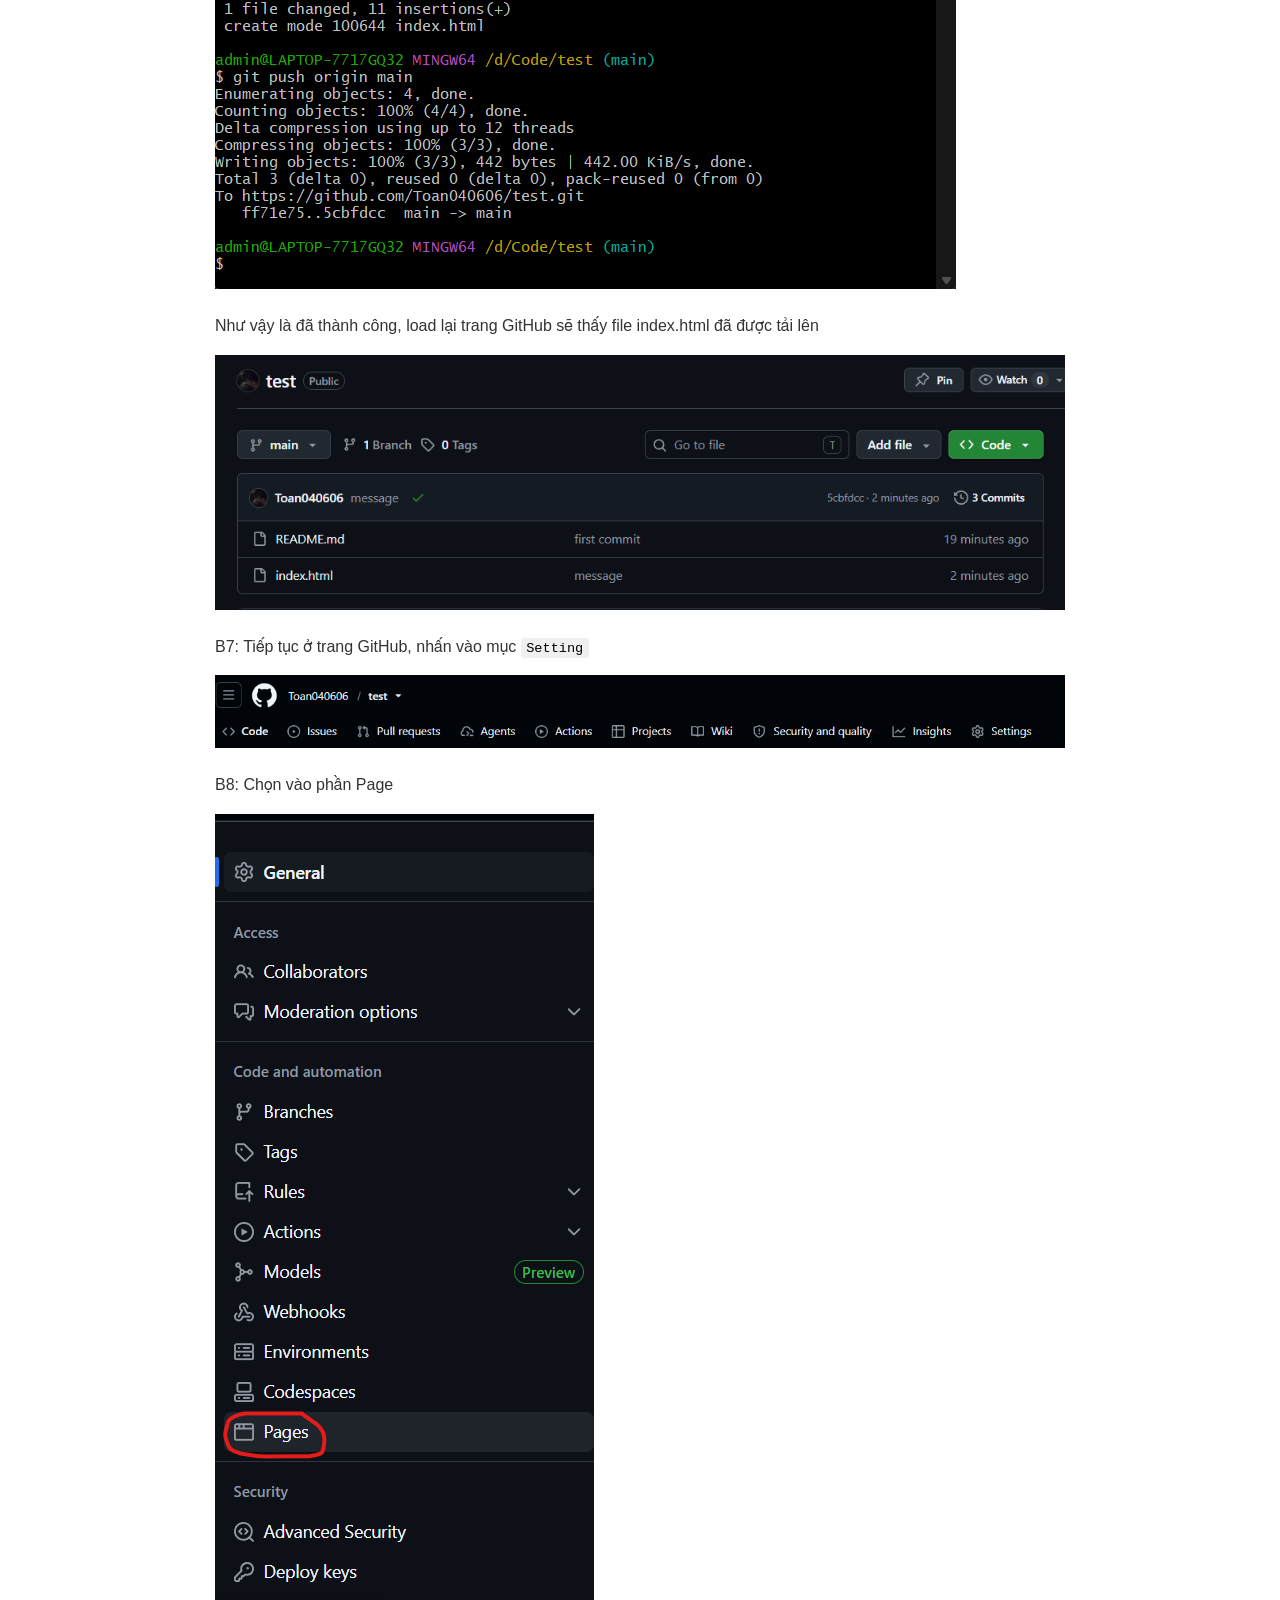
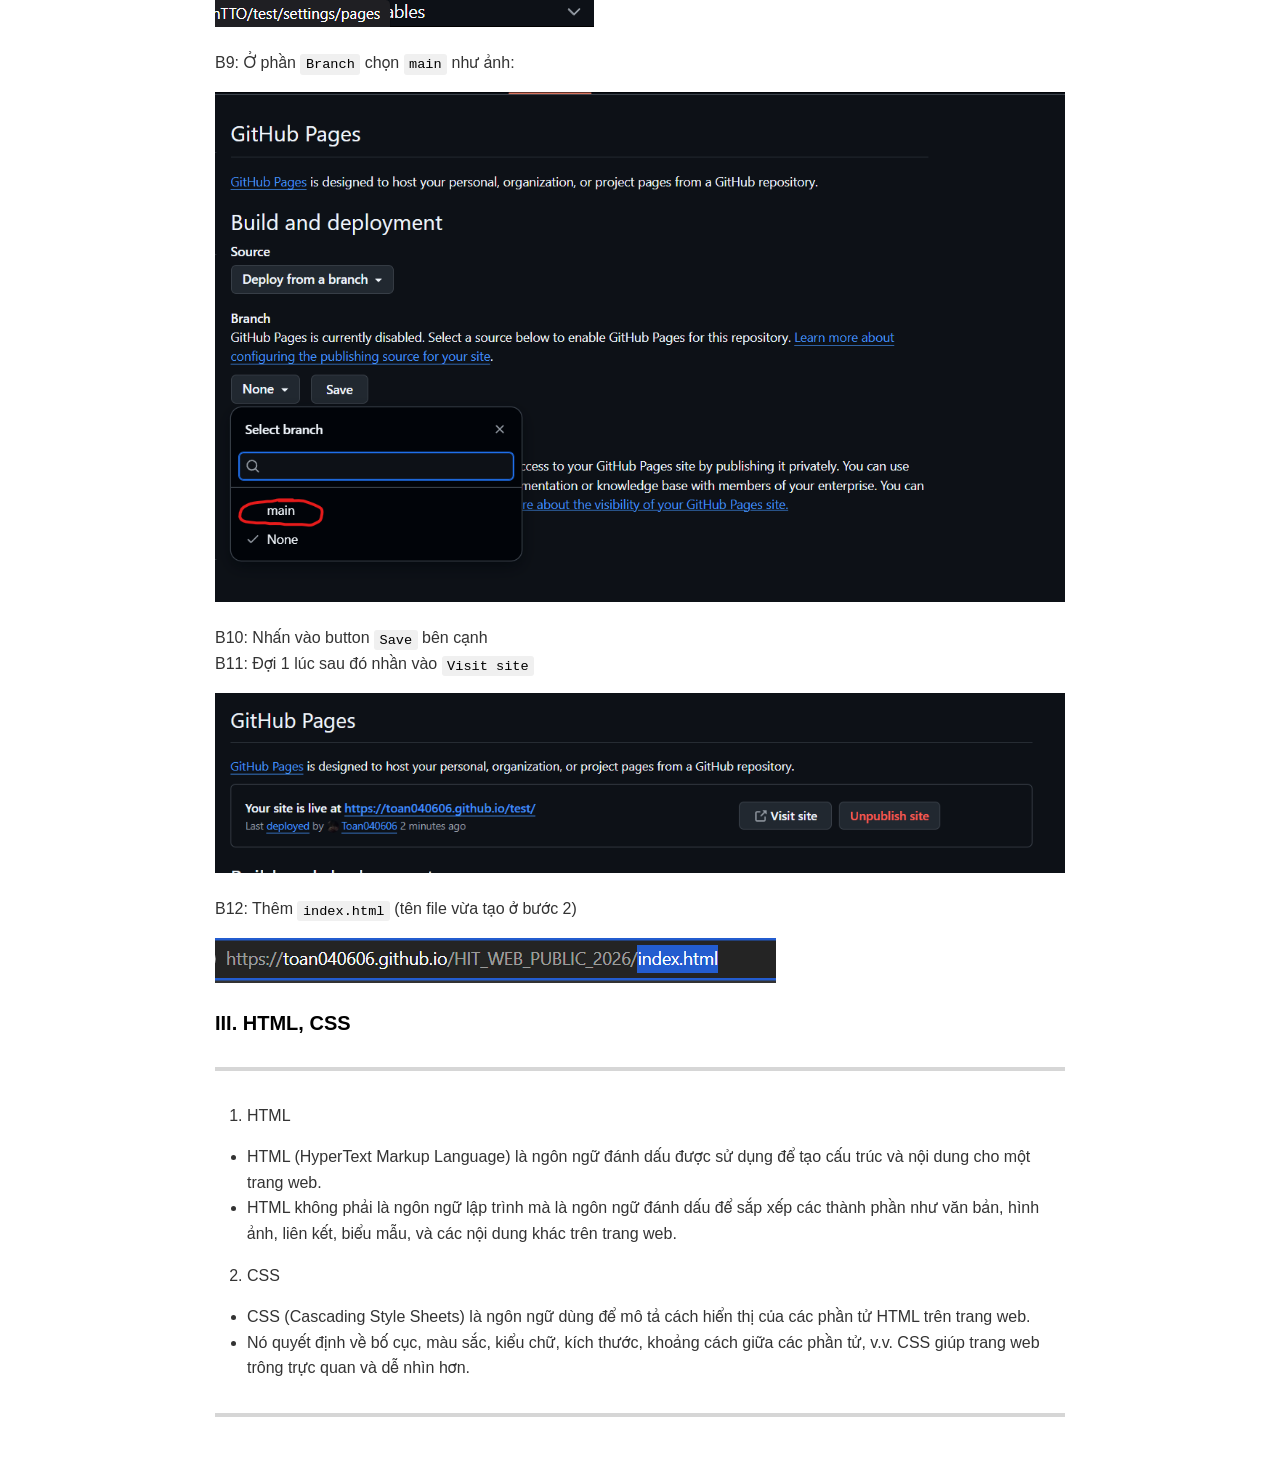
==== commit 50633905: "fix docs" ====
--- a/Buoi1/README.html
+++ b/Buoi1/README.html
@@ -931,15 +931,14 @@
 
             <h1 id="lộ-trình-lớp-web-public-hè-2025">Lộ trình lớp web public hè 2025 </h1>
             <hr>
-            <h4 id="buổi-1-giới-thiệu-cài-đặt-ide-và-extensions">Buổi 1 : Giới thiệu cài đặt IDE và Extensions </h4>
+            <h4 id="1"><a href="#buổi-1-giới-thiệu-cài-đặt-ide-và-extensions">Buổi 1 : Giới thiệu cài đặt IDE và Extensions</a> </h4>
             <h4 id="buổi-2-cấu-trúc-html-cơ-bản--semantic-html">Buổi 2: Cấu trúc HTML cơ bản &amp; Semantic HTML </h4>
             <h4 id="buổi-3-giới-thiệu-css--cách-style-cơ-bản">Buổi 3: Giới thiệu CSS &amp; Cách style cơ bản </h4>
             <h4 id="buổi-4-làm-việc-với-font-biến-bộ-chọn--quy-tắc-đặt-tên-trong-css">Buổi 4: Làm việc với Font, Biến,
-                  Bộ chọn &amp; Quy tắc đặt tên trong CSS </h4>
-            <h4 id="buổi-5-kỹ-thuật-chia-layout-với-flexbox">Buổi 5:Kỹ thuật chia layout với Flexbox </h4>
-            <h4 id="buổi-6-position-animation-transition">Buổi 6: Position, Animation, Transition </h4>
-            <h4 id="buổi-7-css-grid--thiết-kế-giao-diện-responsive">Buổi 7: CSS Grid &amp; Thiết kế giao diện Responsive
-            </h4>
+                  Bộ chọn &amp; Kỹ thuật chia layout với Flexbox </h4>
+            <h4 id="buổi-5-kỹ-thuật-chia-layout-với-flexbox">Buổi 5: CSS Grid, Position, Animation, Transition </h4>
+            <h4 id="buổi-6-position-animation-transition">Buổi 6: Giới thiệu về JavaScript và cách sử dụng JavaScript </h4>
+            <h4 id="buổi-7-css-grid--thiết-kế-giao-diện-responsive">Buổi 7: DOM là gì? Lắng nghe sự kiện và thao tác DOM </h4>
             <h4 id="buổi-8-ôn-tập-tổng-hợp--kiểm-tra-cuối-khóa">Buổi 8: Ôn tập tổng hợp &amp; Kiểm tra cuối khóa </h4>
             <hr>
             <h2 id="buổi-1-giới-thiệu-cài-đặt-ide-và-extensions">Buổi 1: Giới thiệu cài đặt IDE và Extensions </h2>
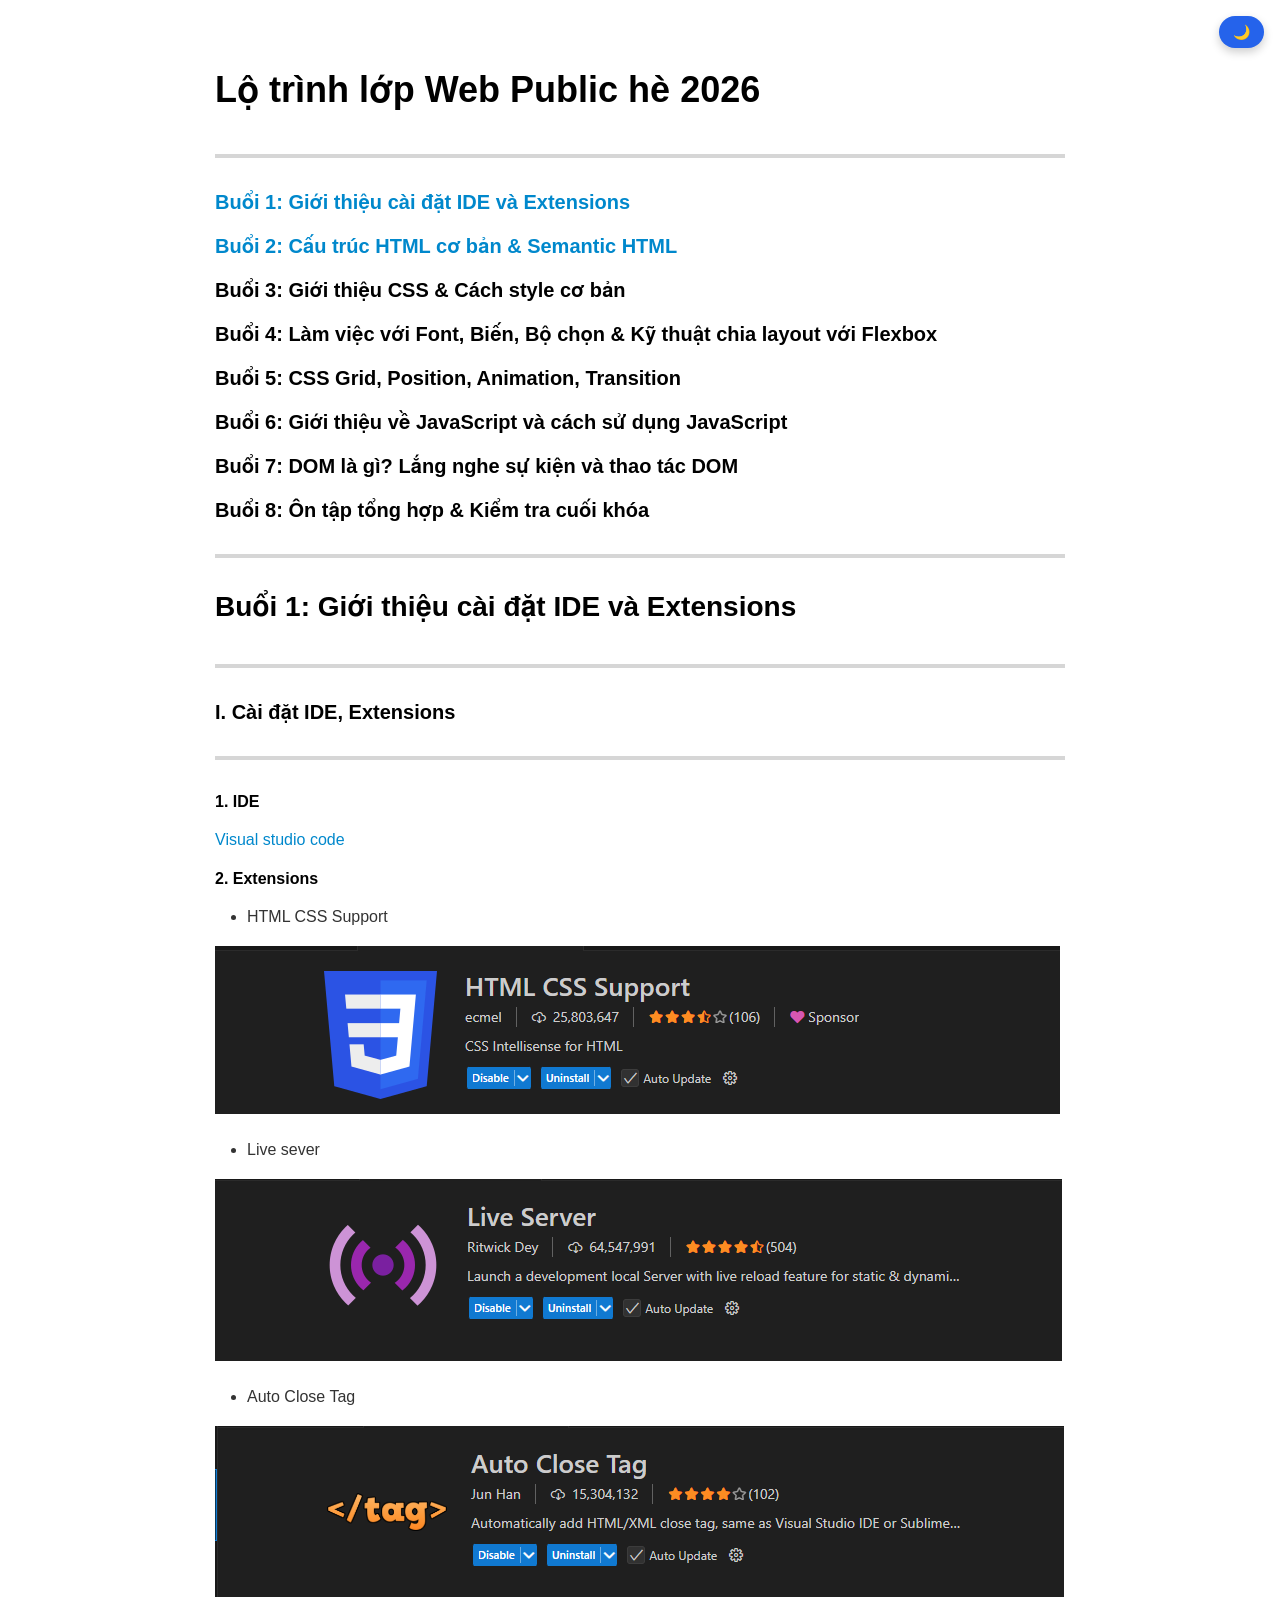
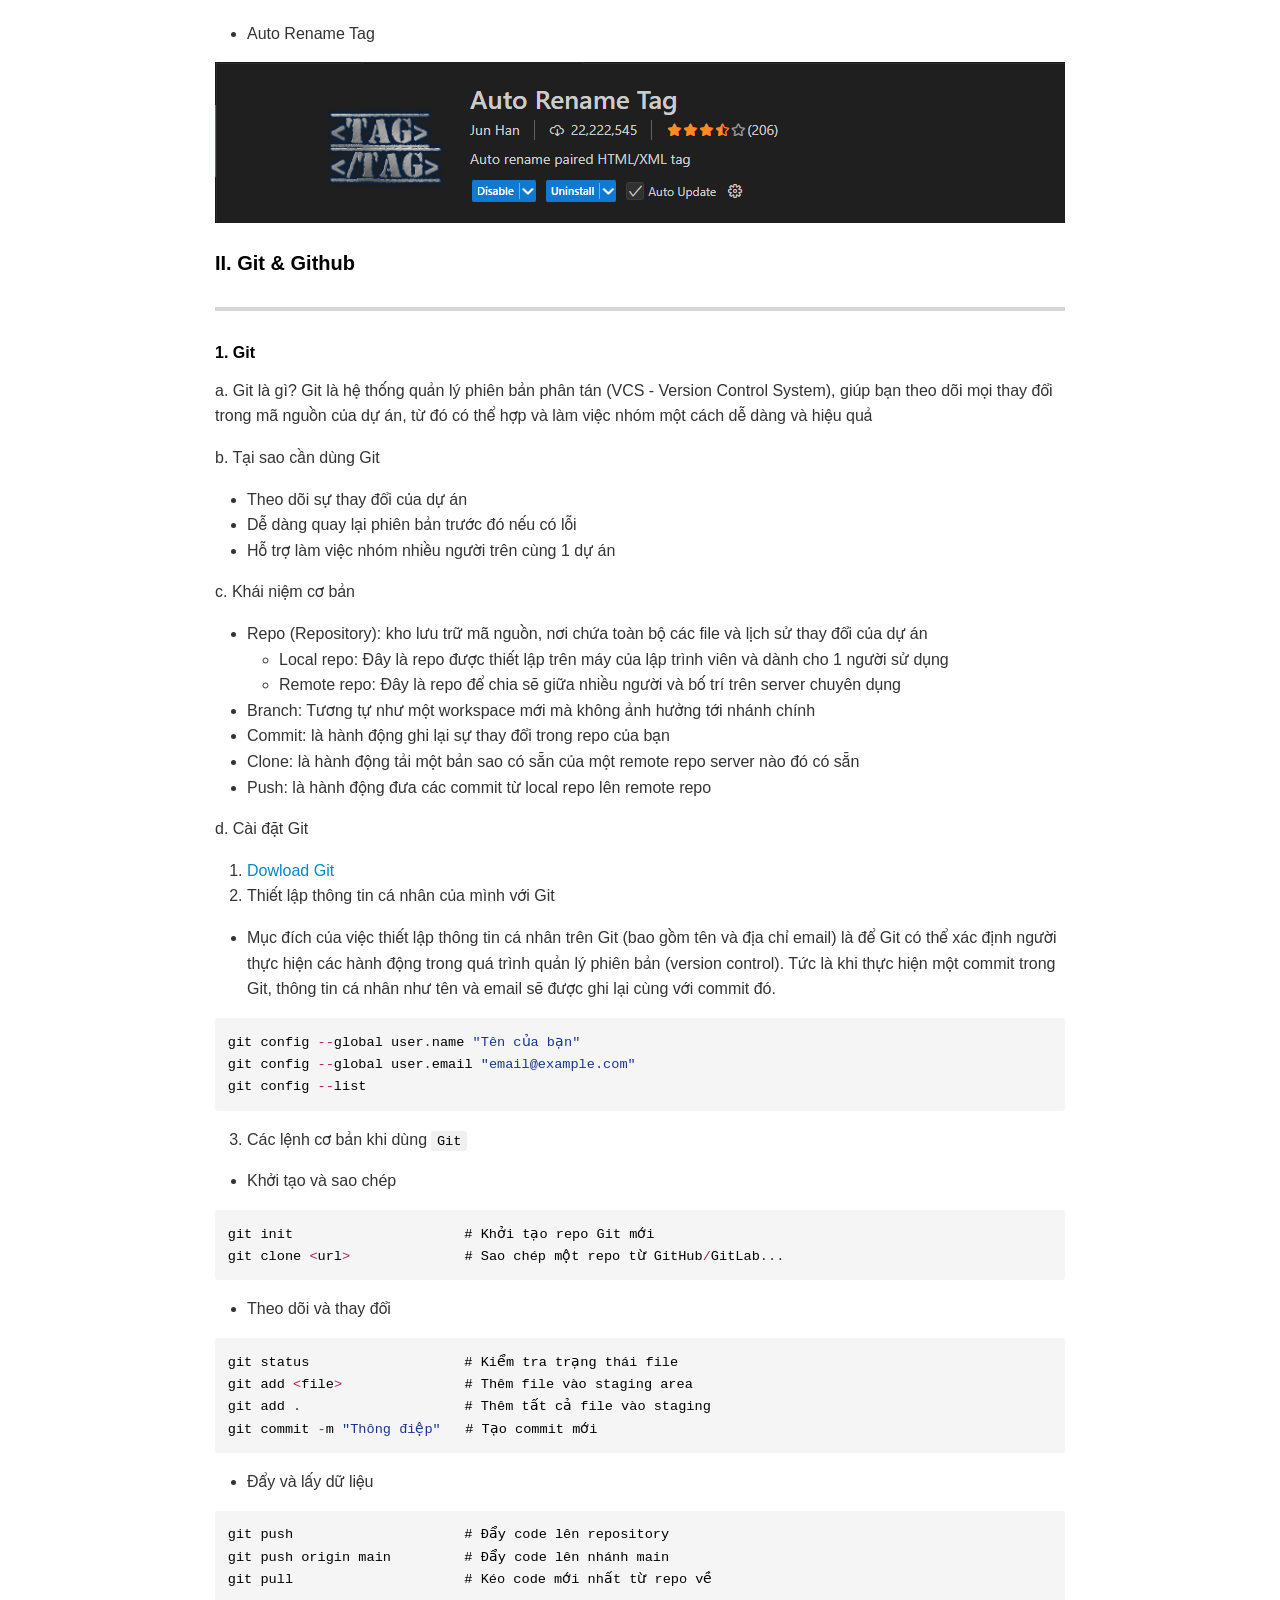
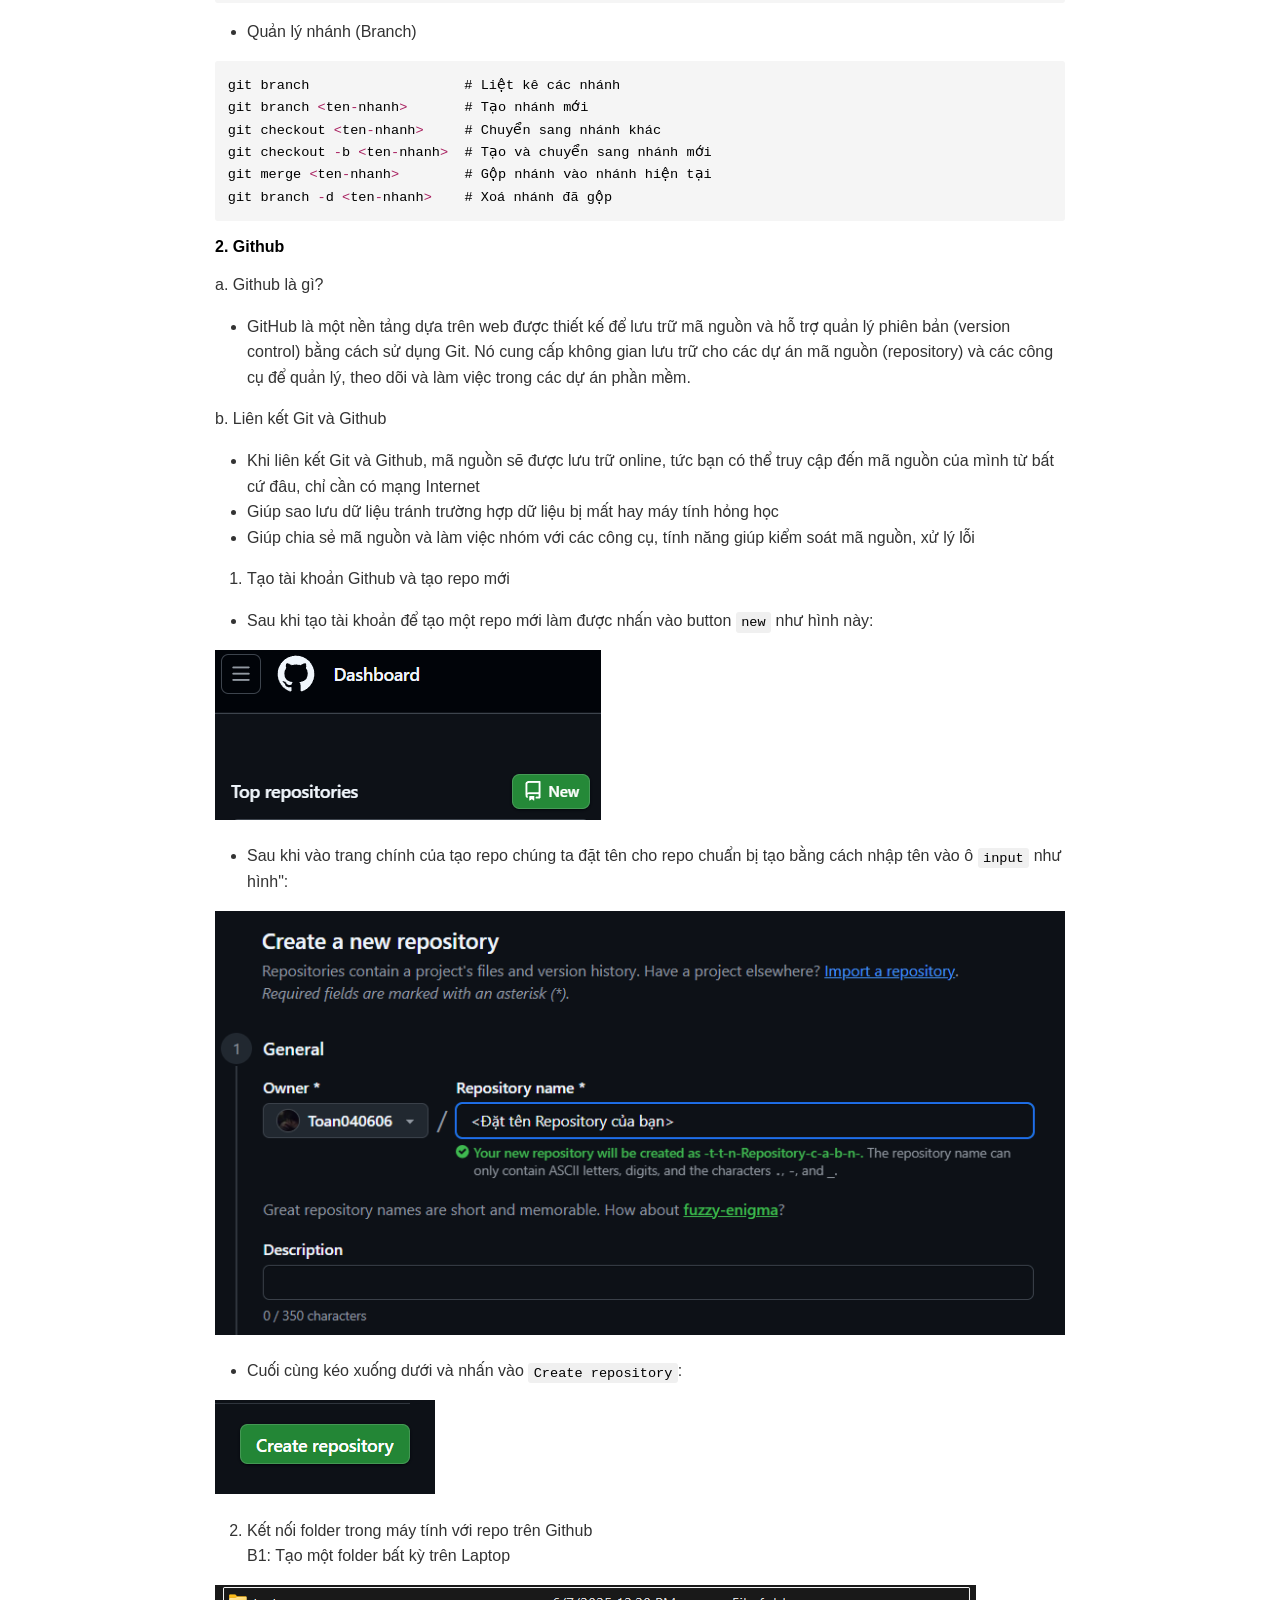
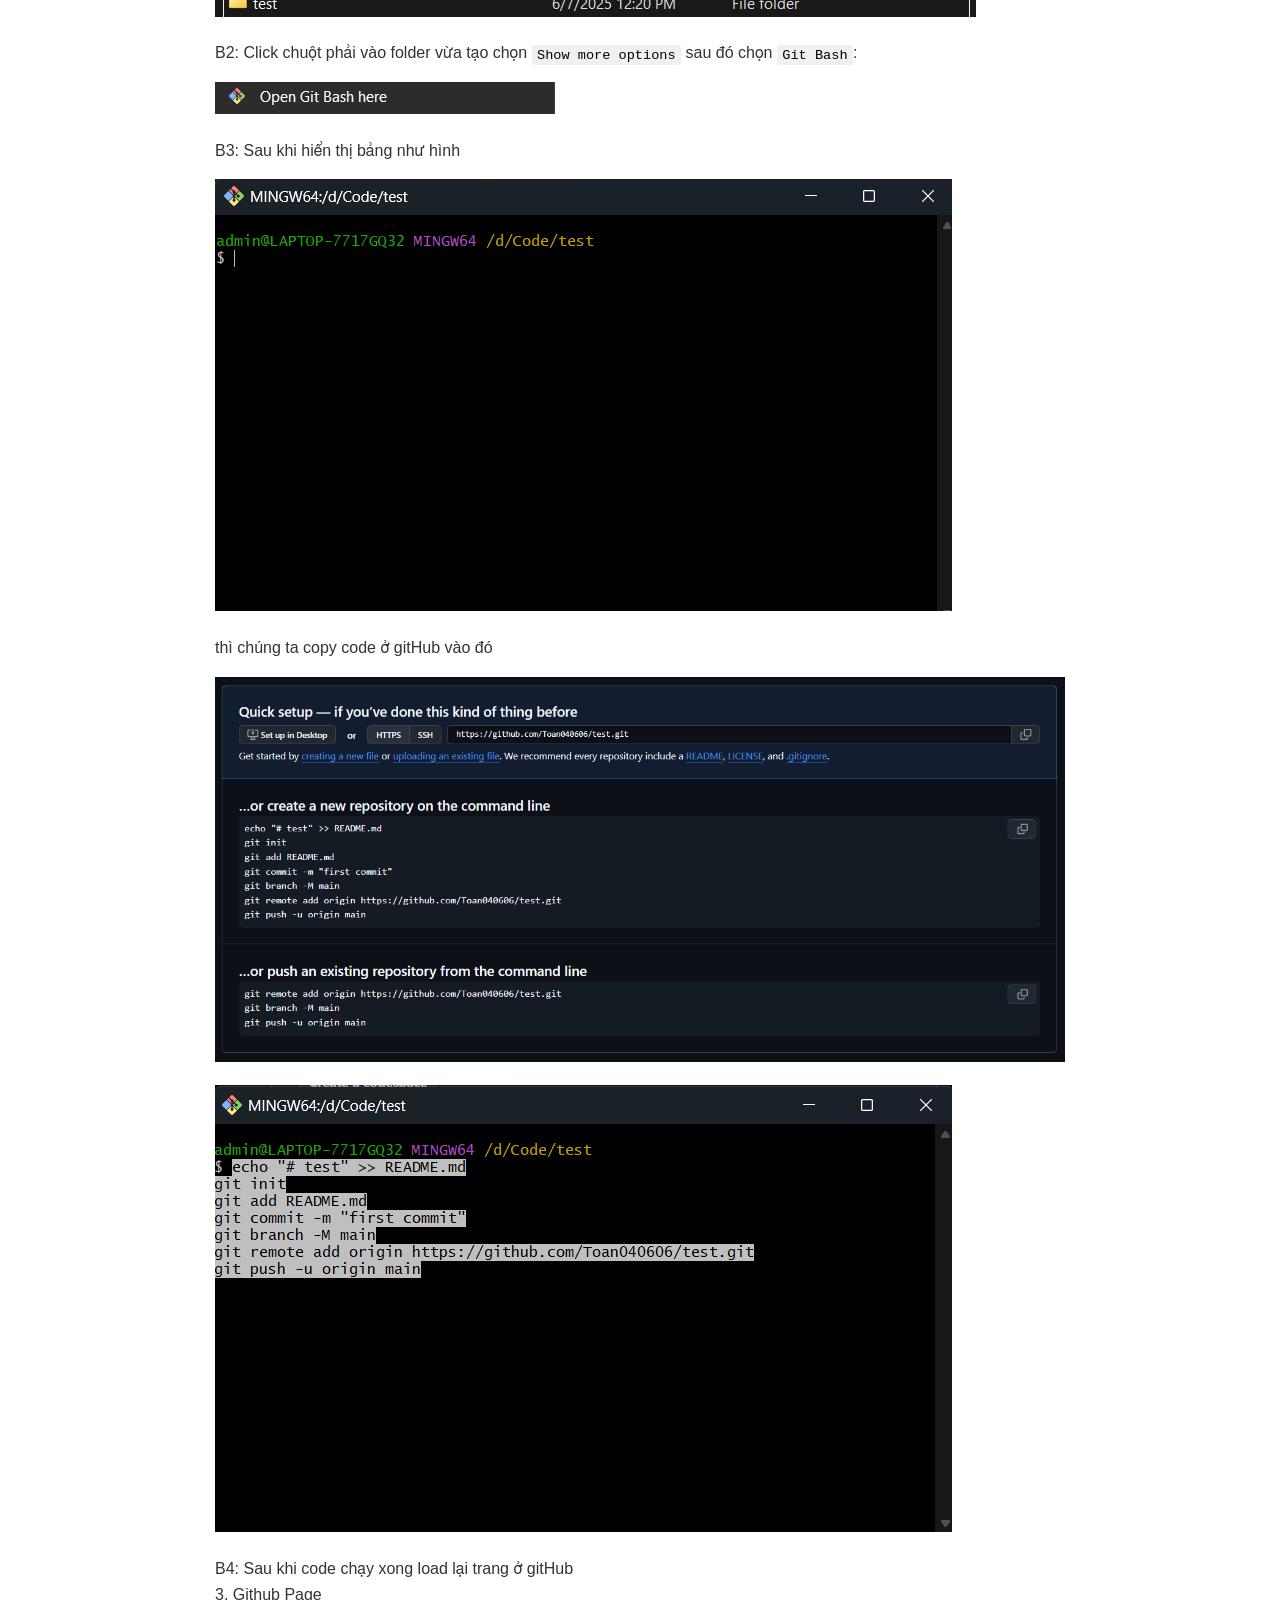
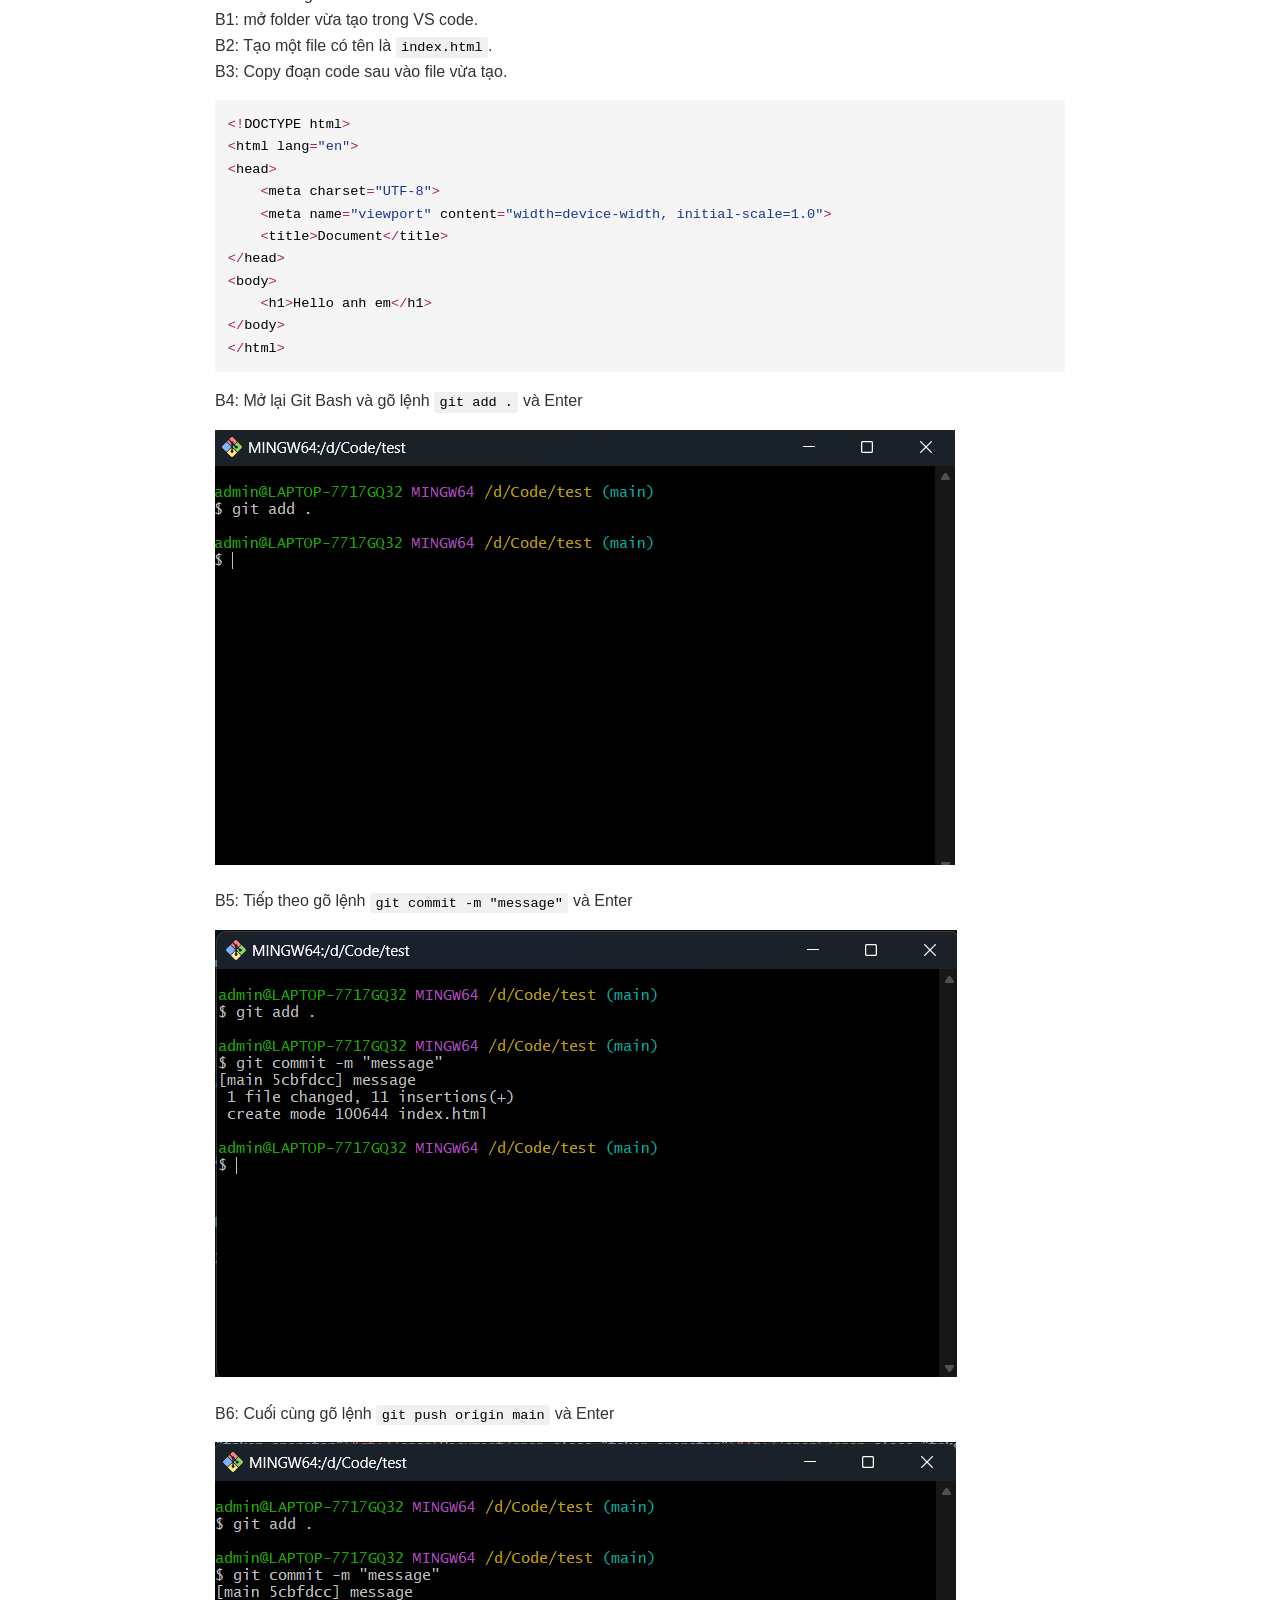
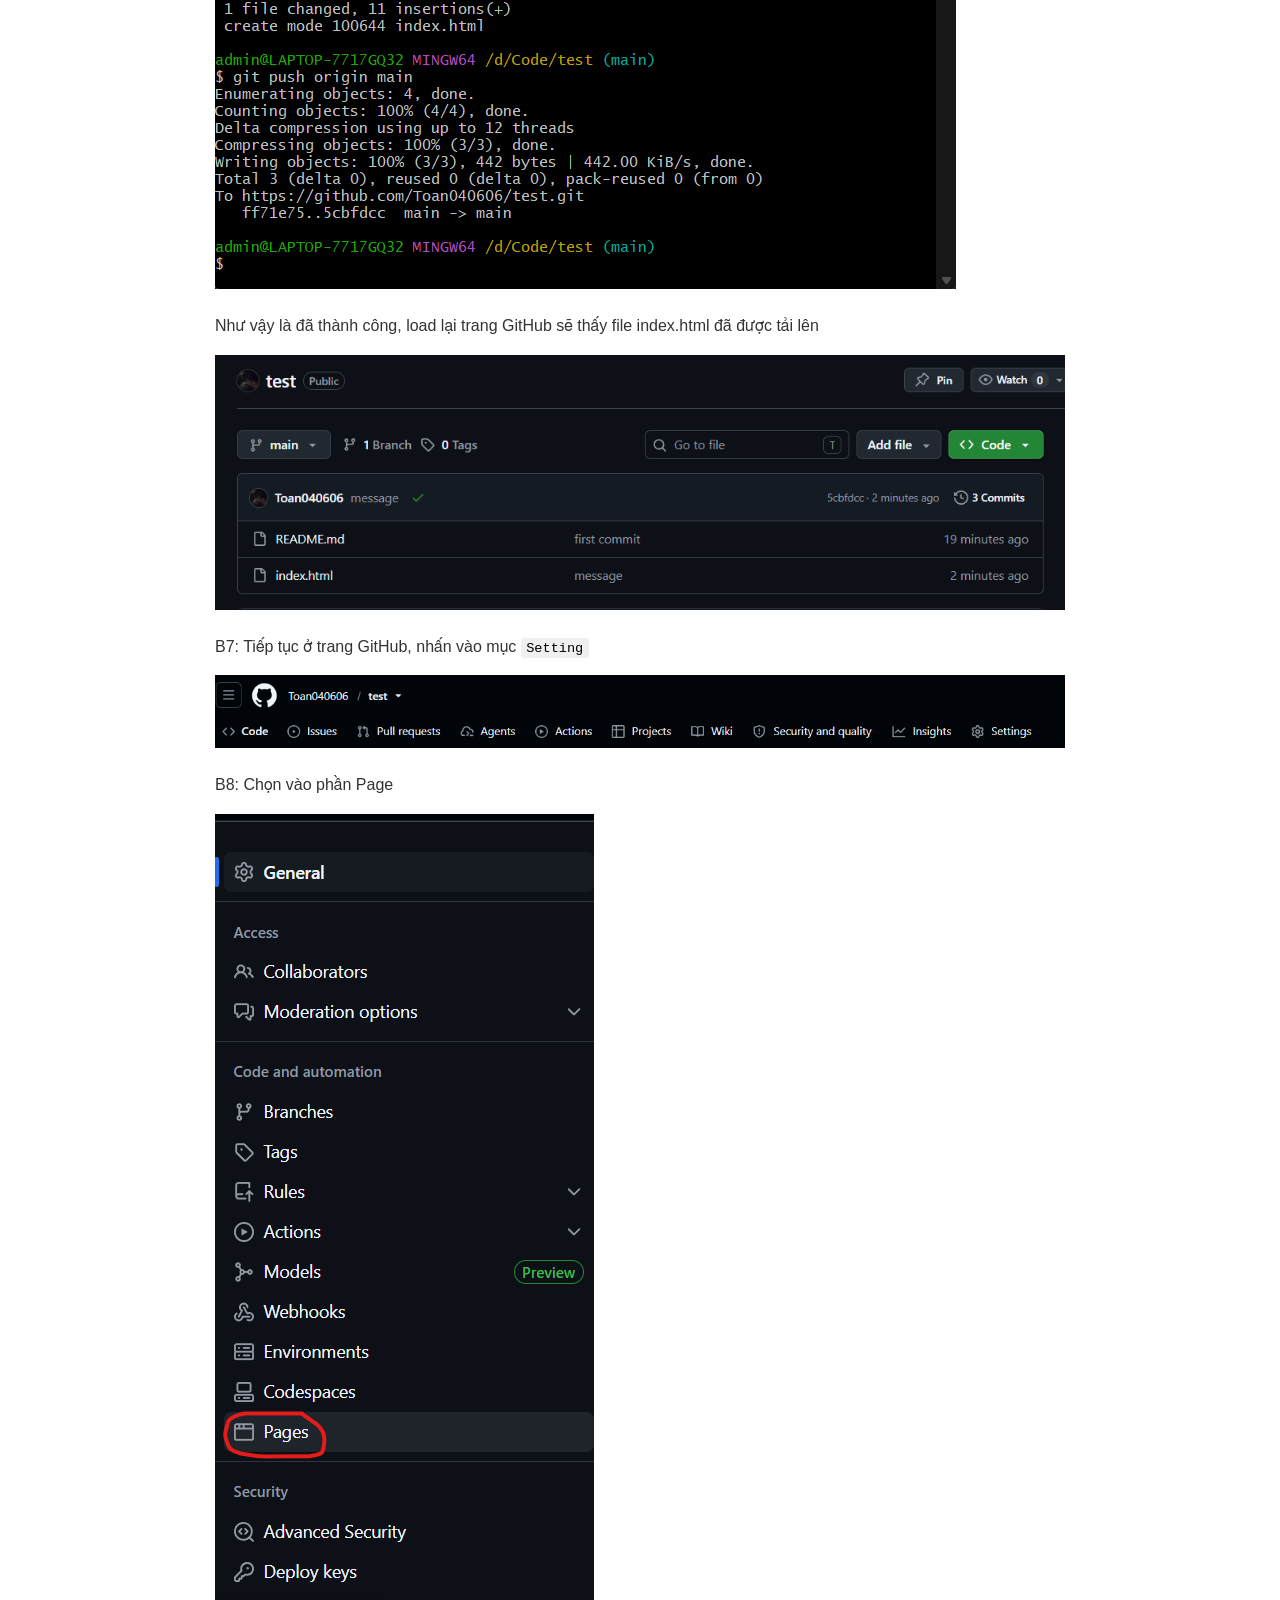
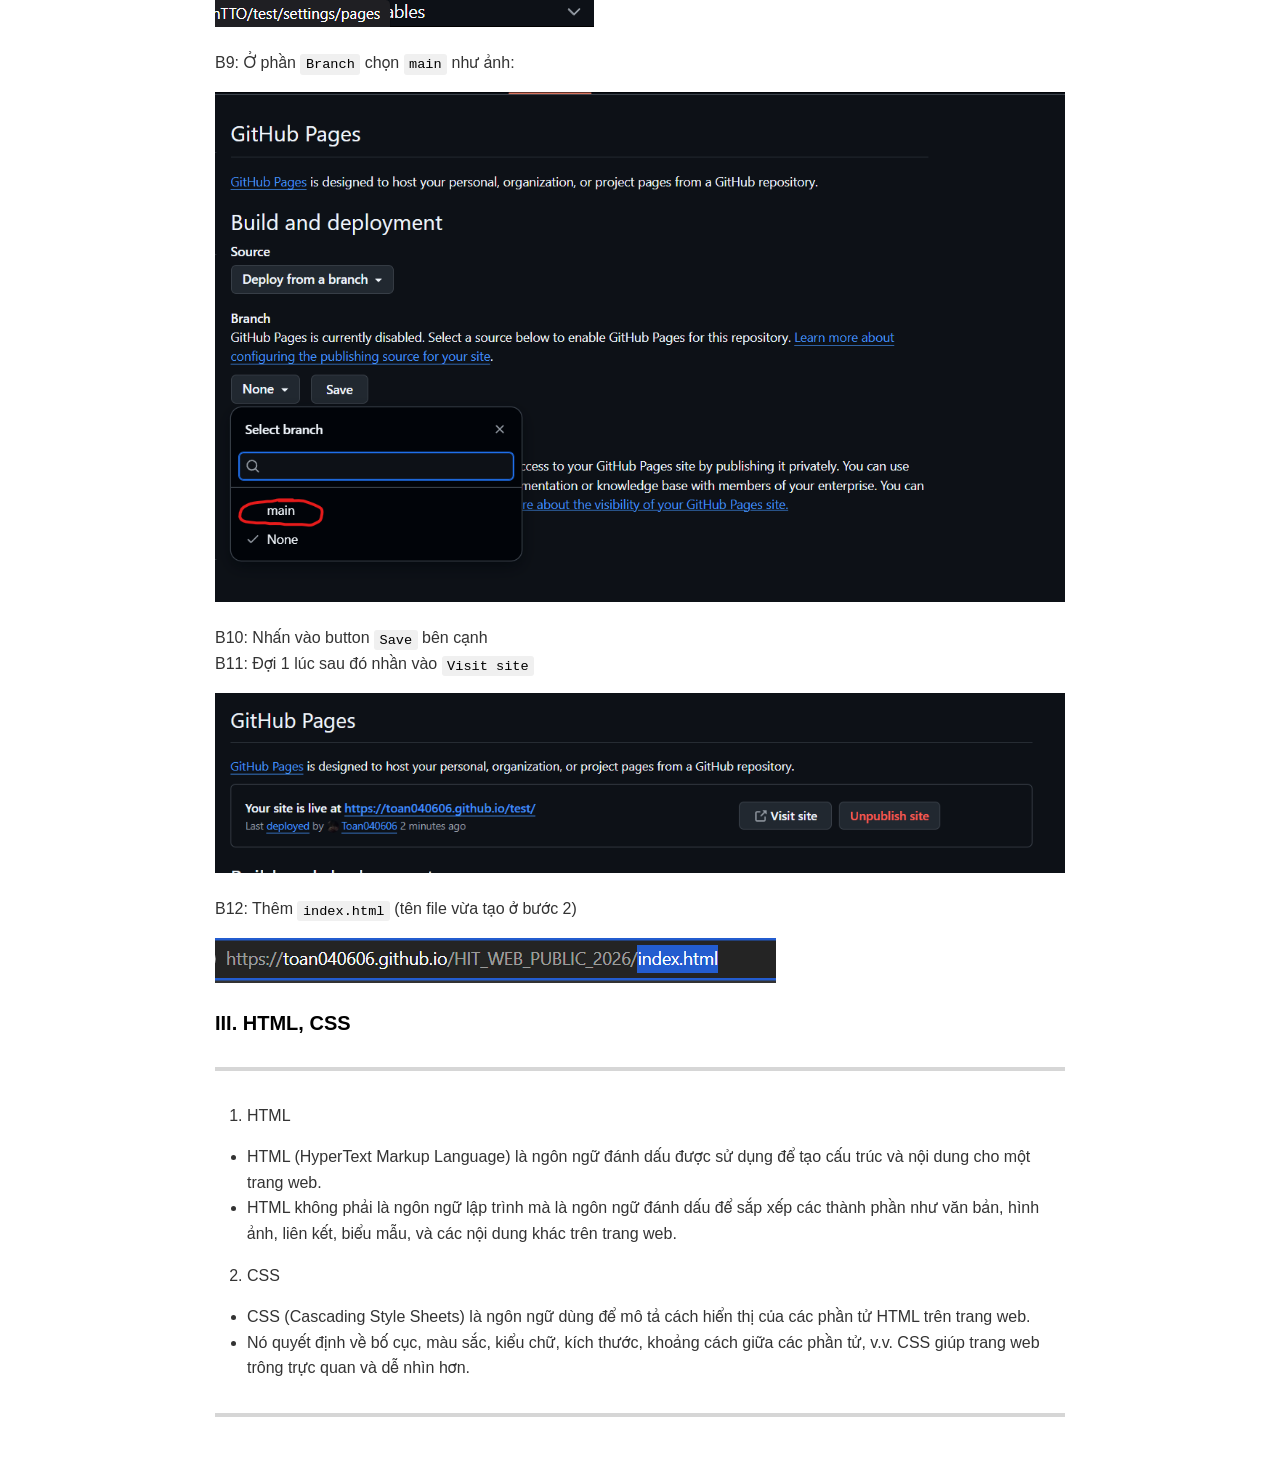
==== commit aaaff5e4: "fix docs" ====
--- a/Buoi1/README.html
+++ b/Buoi1/README.html
@@ -2,7 +2,7 @@
 <html>
 
 <head>
-      <title>README</title>
+      <title>HIT Web Public 2026 - Buổi 1</title>
       <meta charset="utf-8">
       <meta name="viewport" content="width=device-width, initial-scale=1.0">
 
@@ -929,10 +929,10 @@
 
       <div class="crossnote markdown-preview  ">
 
-            <h1 id="lộ-trình-lớp-web-public-hè-2025">Lộ trình lớp web public hè 2025 </h1>
+            <h1 id="lộ-trình-lớp-web-public-hè-2026">Lộ trình lớp Web Public hè 2026 </h1>
             <hr>
-            <h4 id="1"><a href="#buổi-1-giới-thiệu-cài-đặt-ide-và-extensions">Buổi 1 : Giới thiệu cài đặt IDE và Extensions</a> </h4>
-            <h4 id="buổi-2-cấu-trúc-html-cơ-bản--semantic-html">Buổi 2: Cấu trúc HTML cơ bản &amp; Semantic HTML </h4>
+            <h4 id="1"><a href="#buổi-1-giới-thiệu-cài-đặt-ide-và-extensions">Buổi 1: Giới thiệu cài đặt IDE và Extensions</a> </h4>
+            <h4 id="buổi-2-cấu-trúc-html-cơ-bản--semantic-html"><a href="../Buoi2/README.html">Buổi 2: Cấu trúc HTML cơ bản &amp; Semantic HTML</a> </h4>
             <h4 id="buổi-3-giới-thiệu-css--cách-style-cơ-bản">Buổi 3: Giới thiệu CSS &amp; Cách style cơ bản </h4>
             <h4 id="buổi-4-làm-việc-với-font-biến-bộ-chọn--quy-tắc-đặt-tên-trong-css">Buổi 4: Làm việc với Font, Biến,
                   Bộ chọn &amp; Kỹ thuật chia layout với Flexbox </h4>
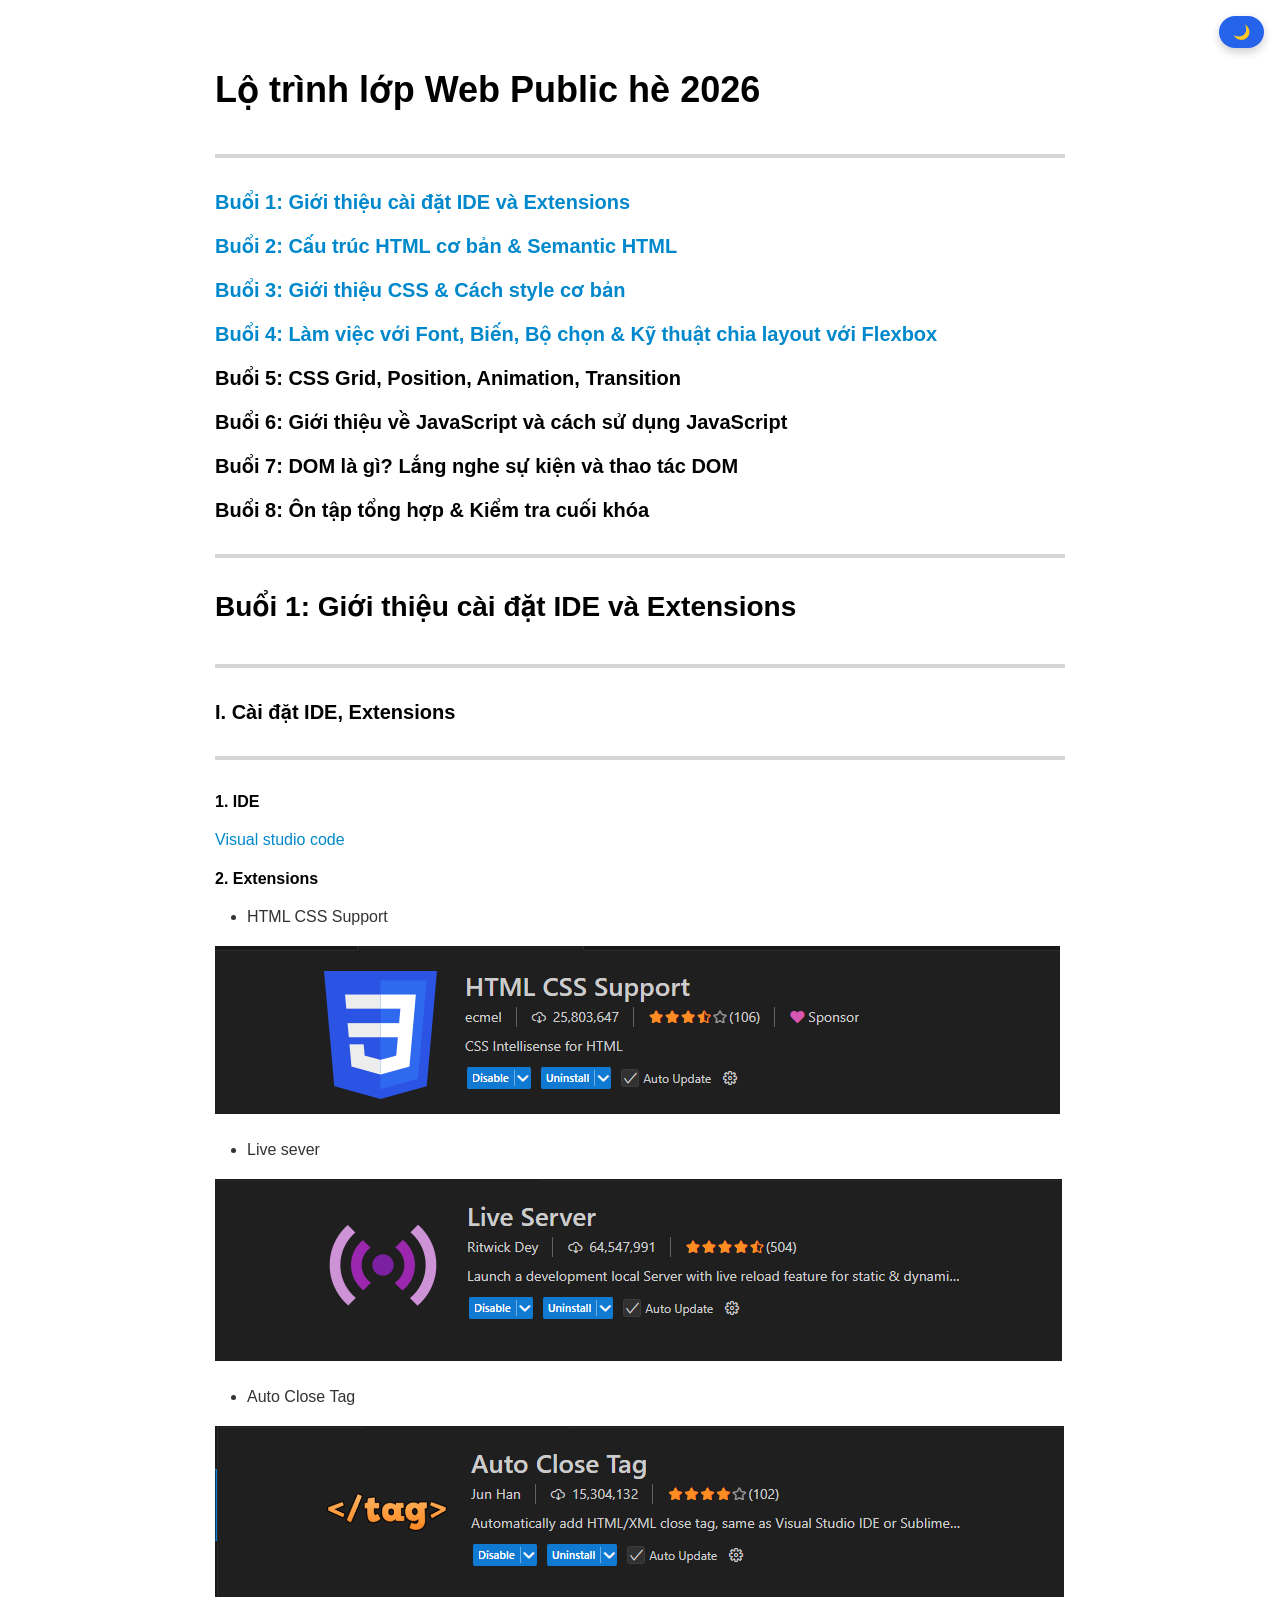
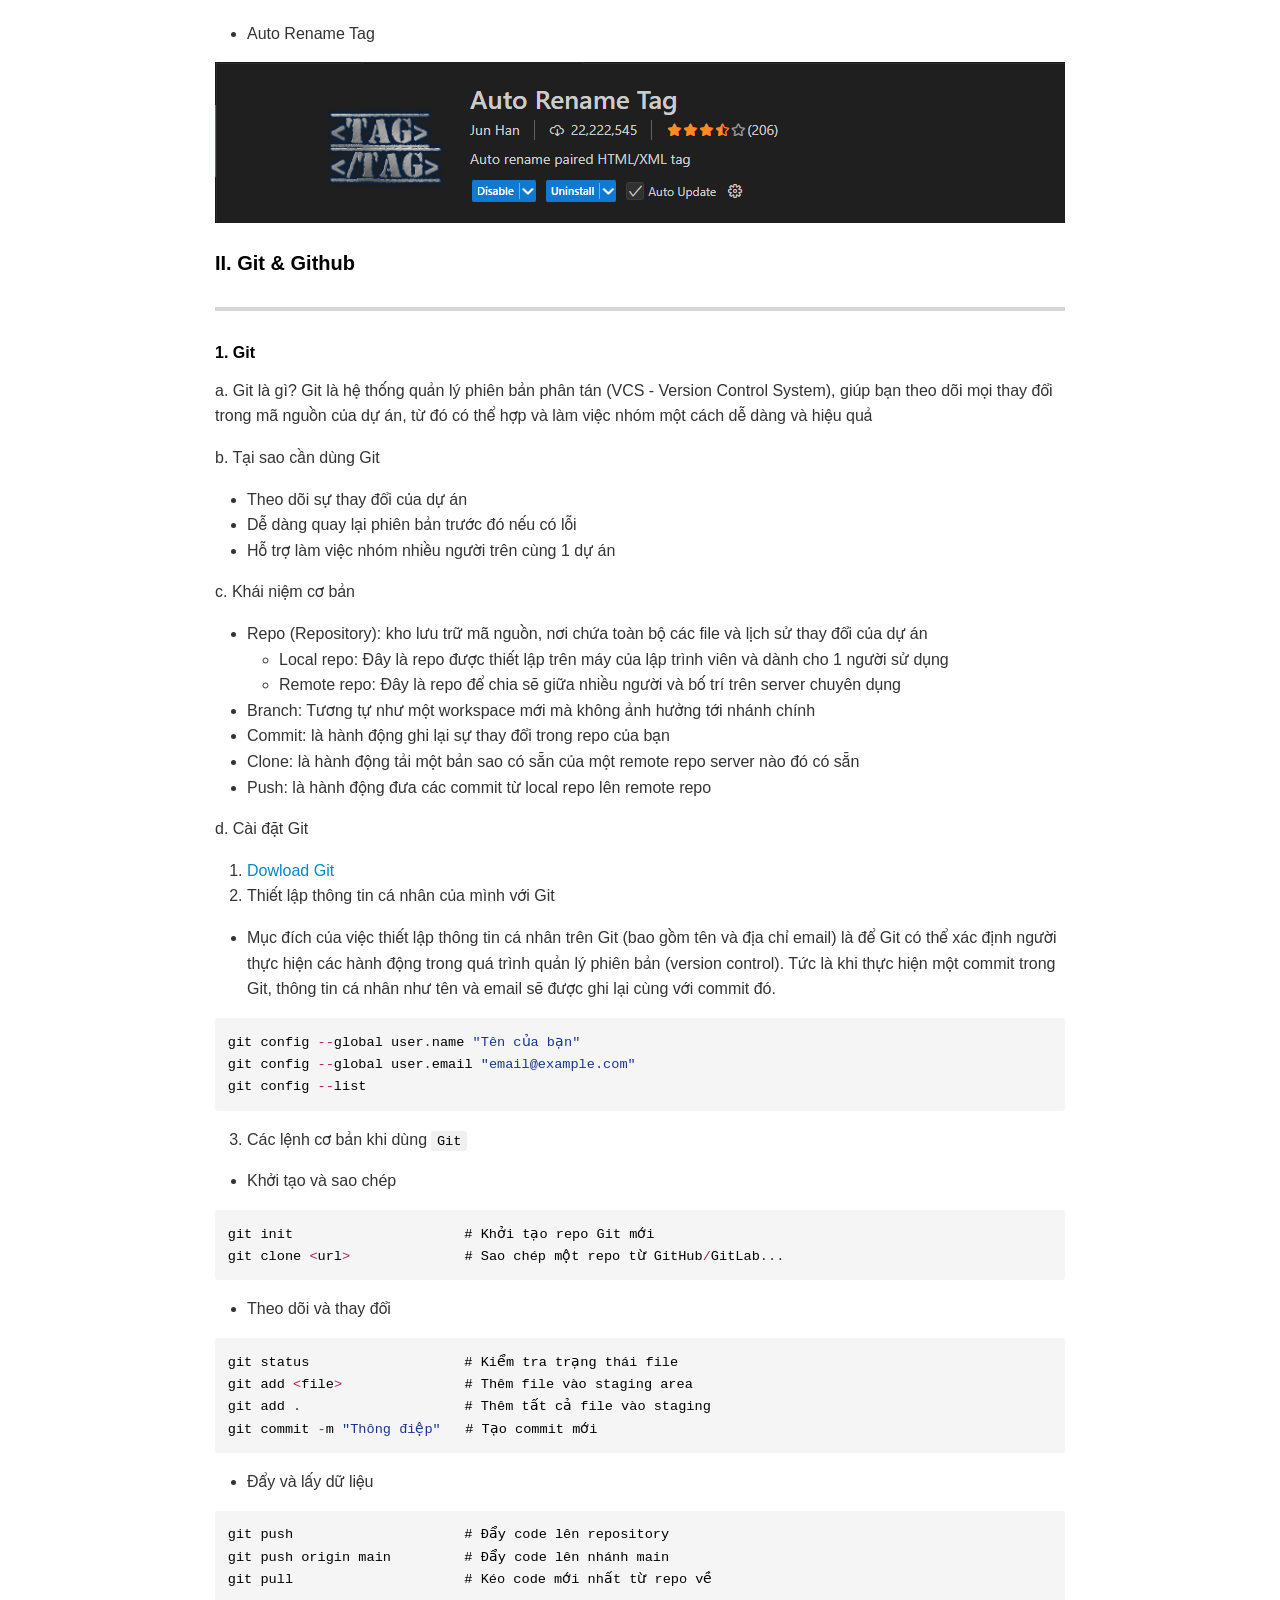
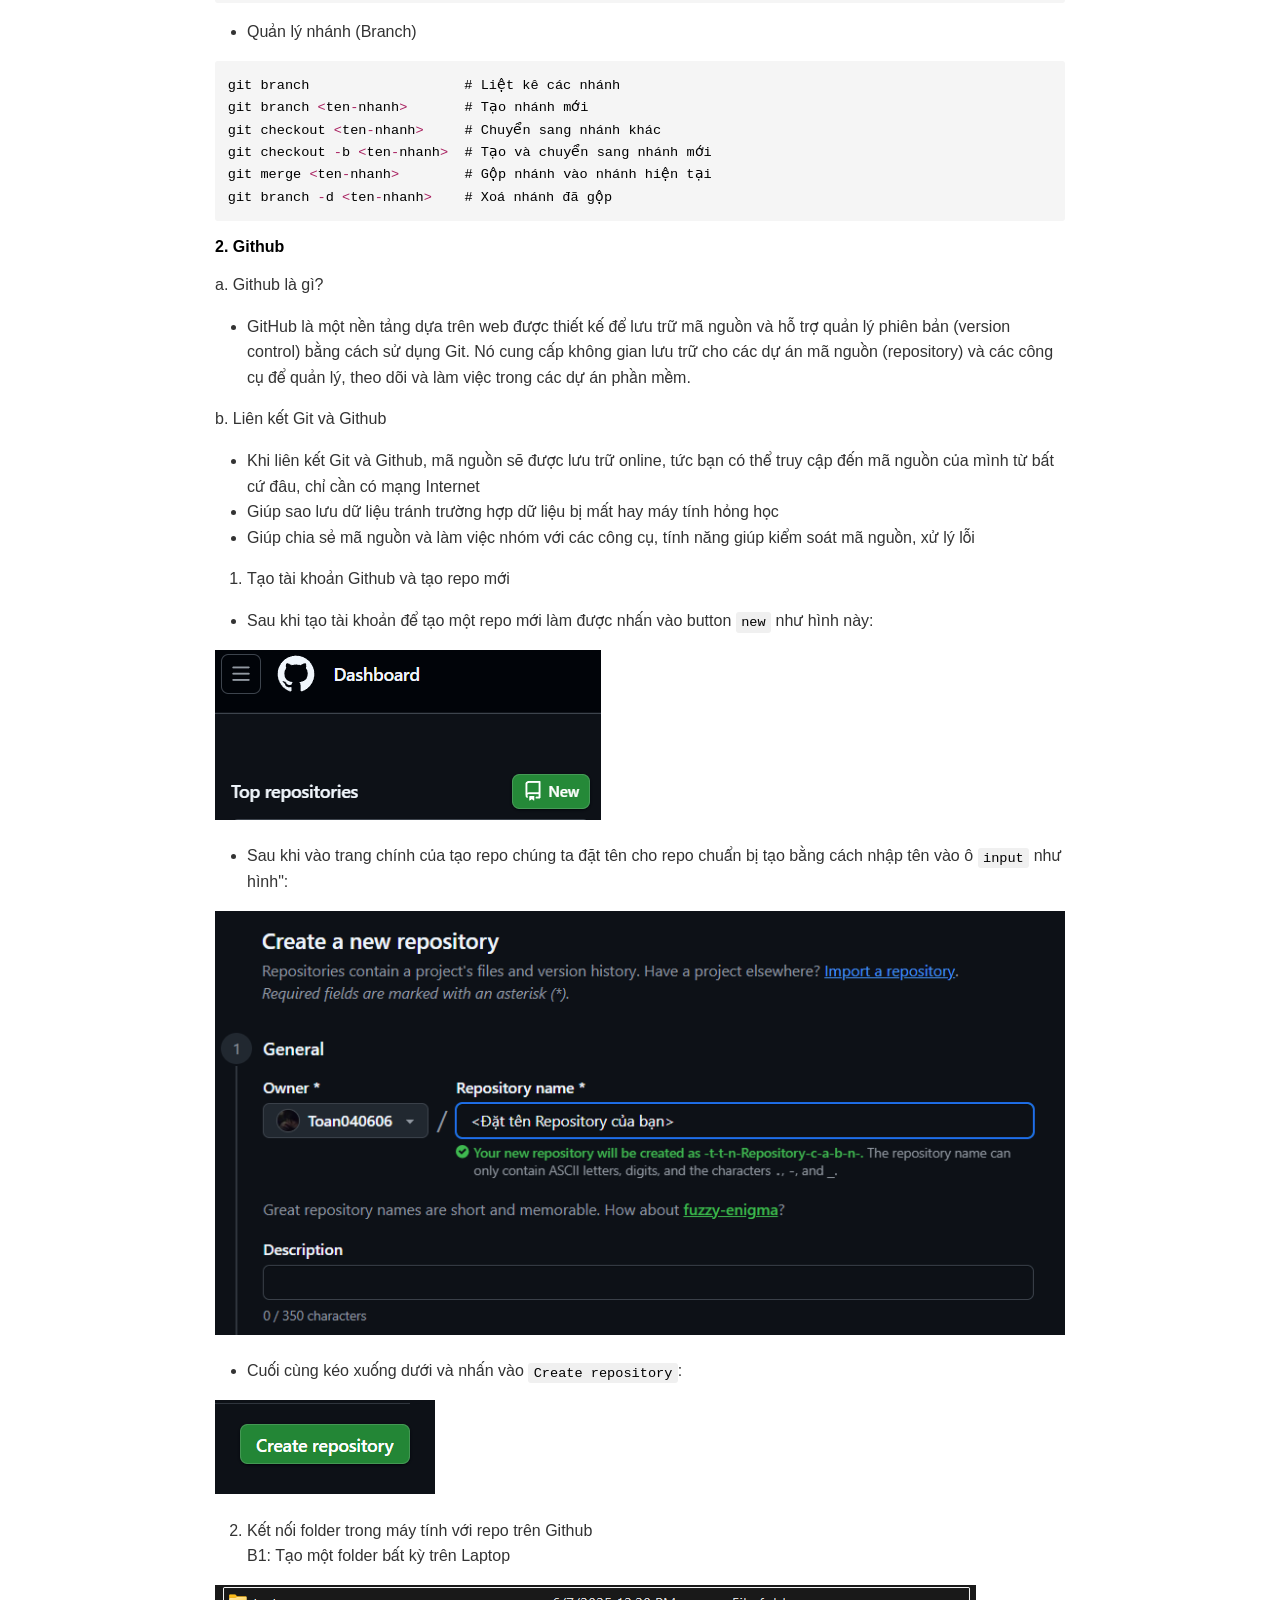
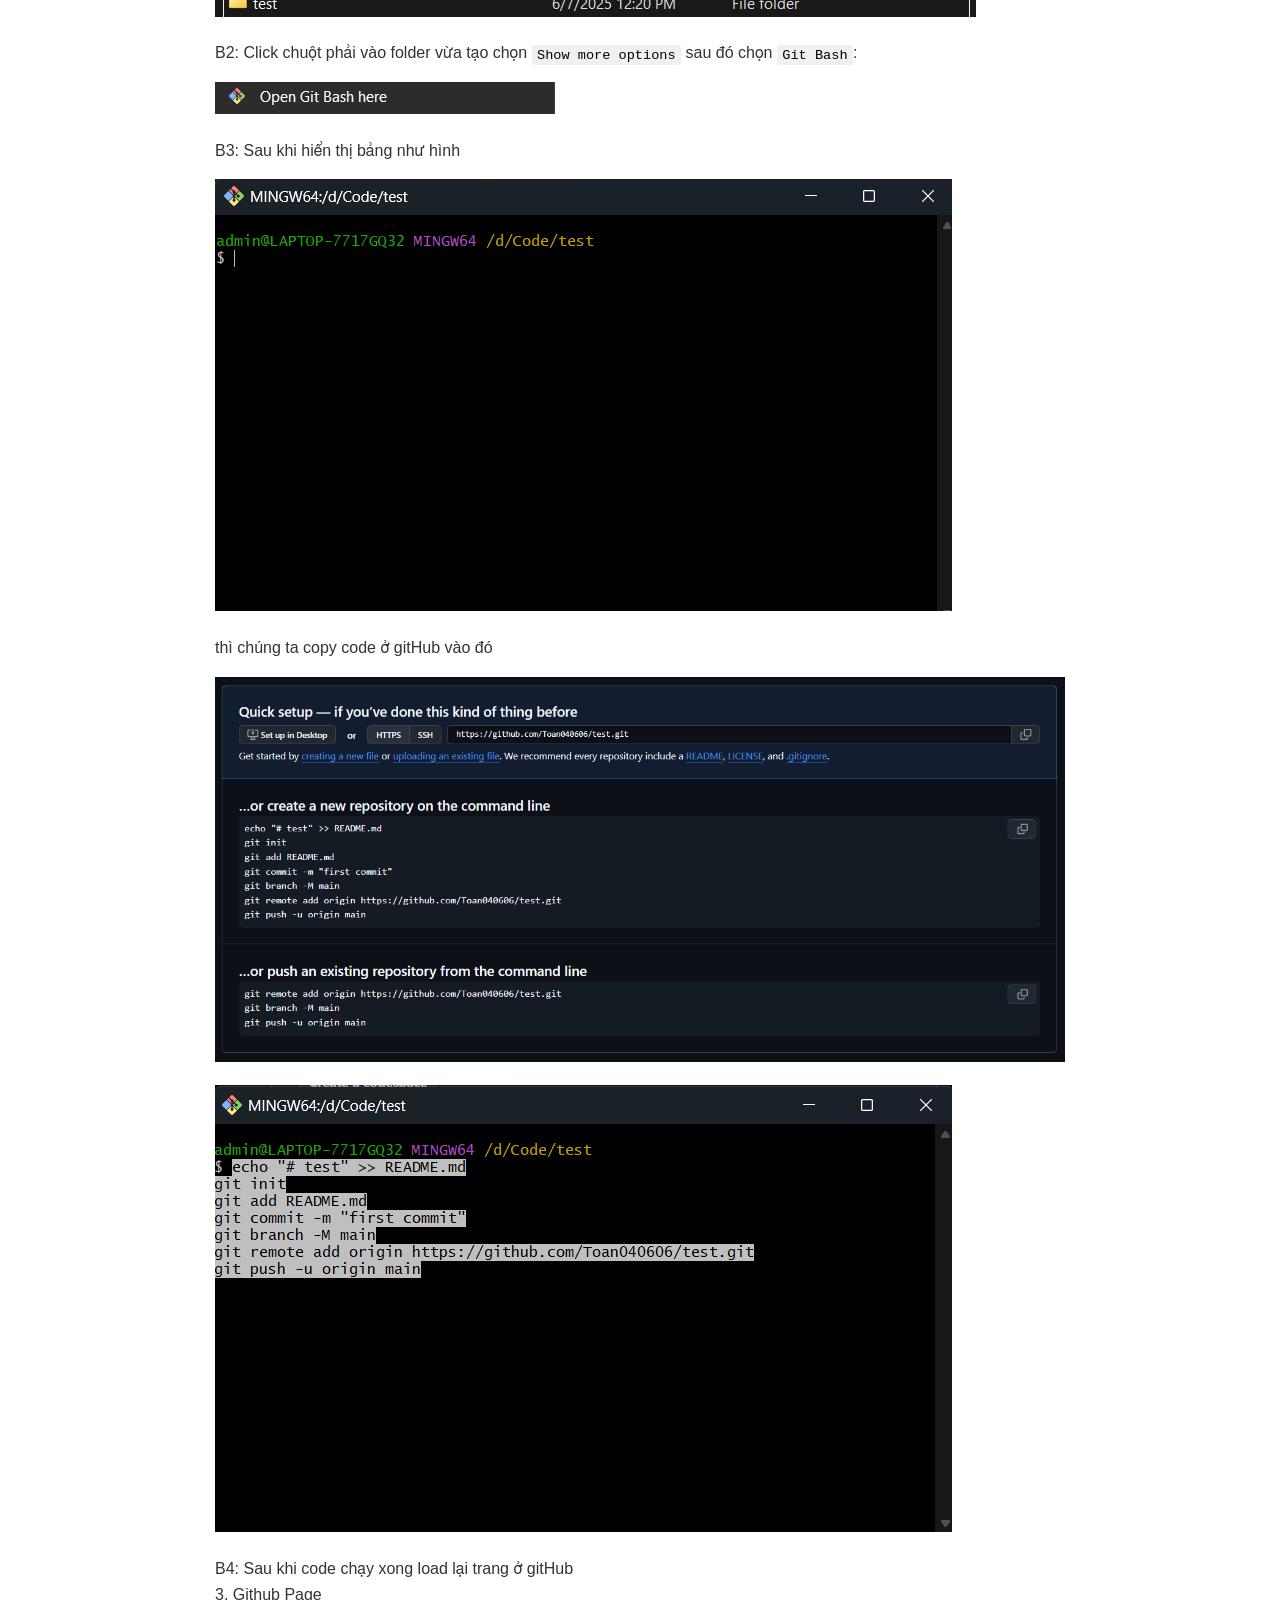
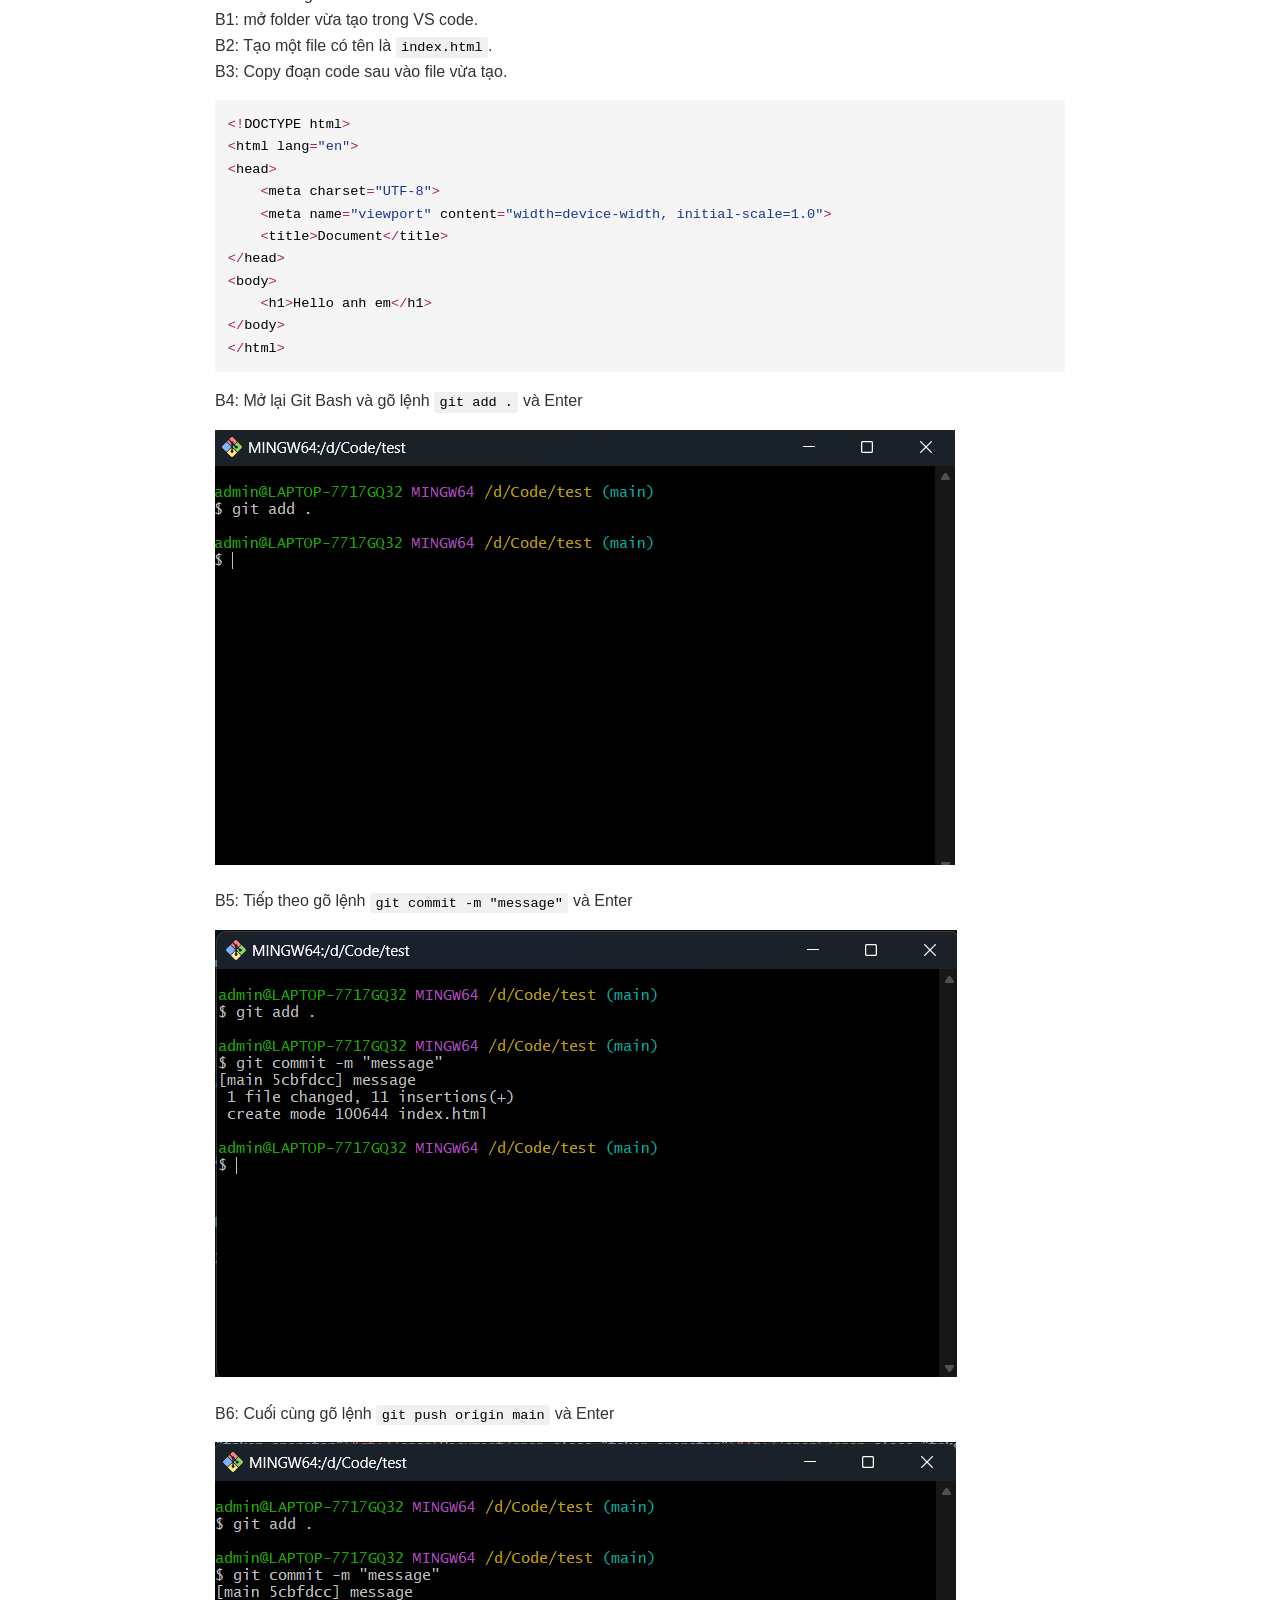
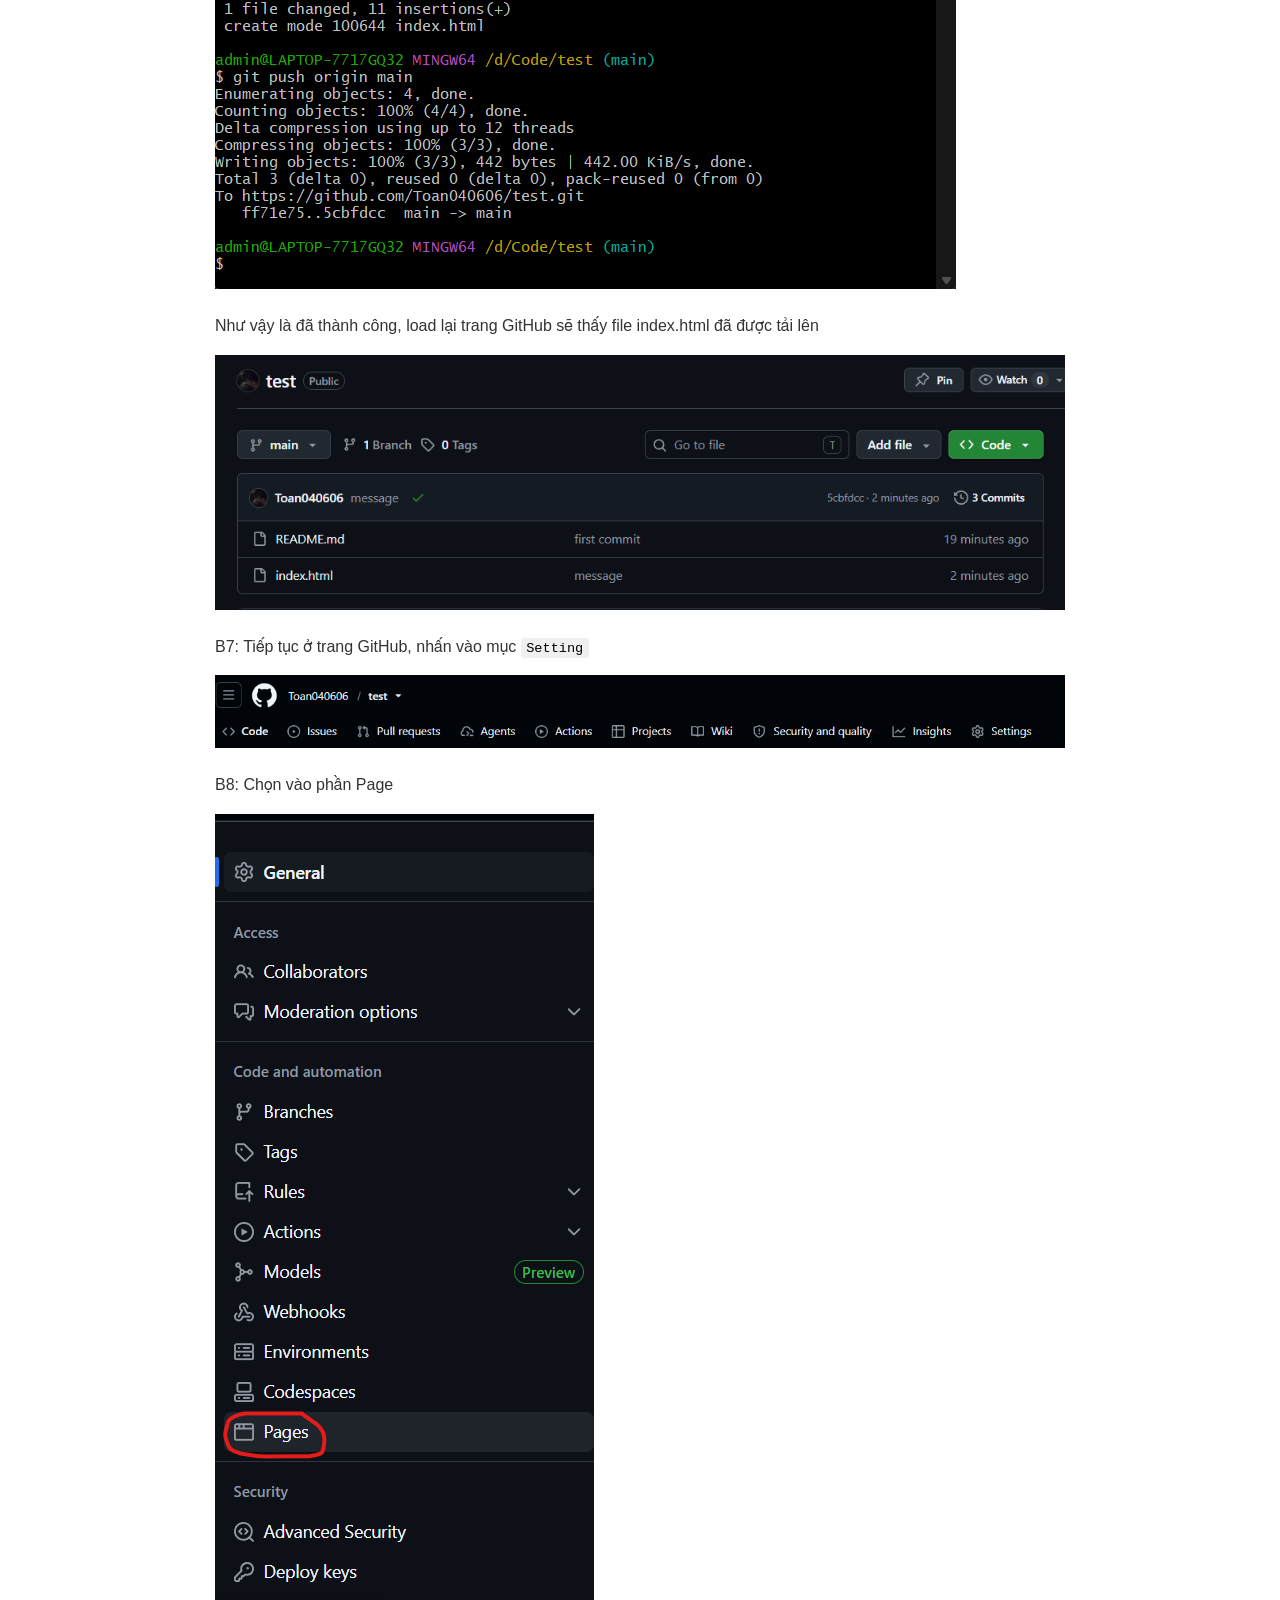
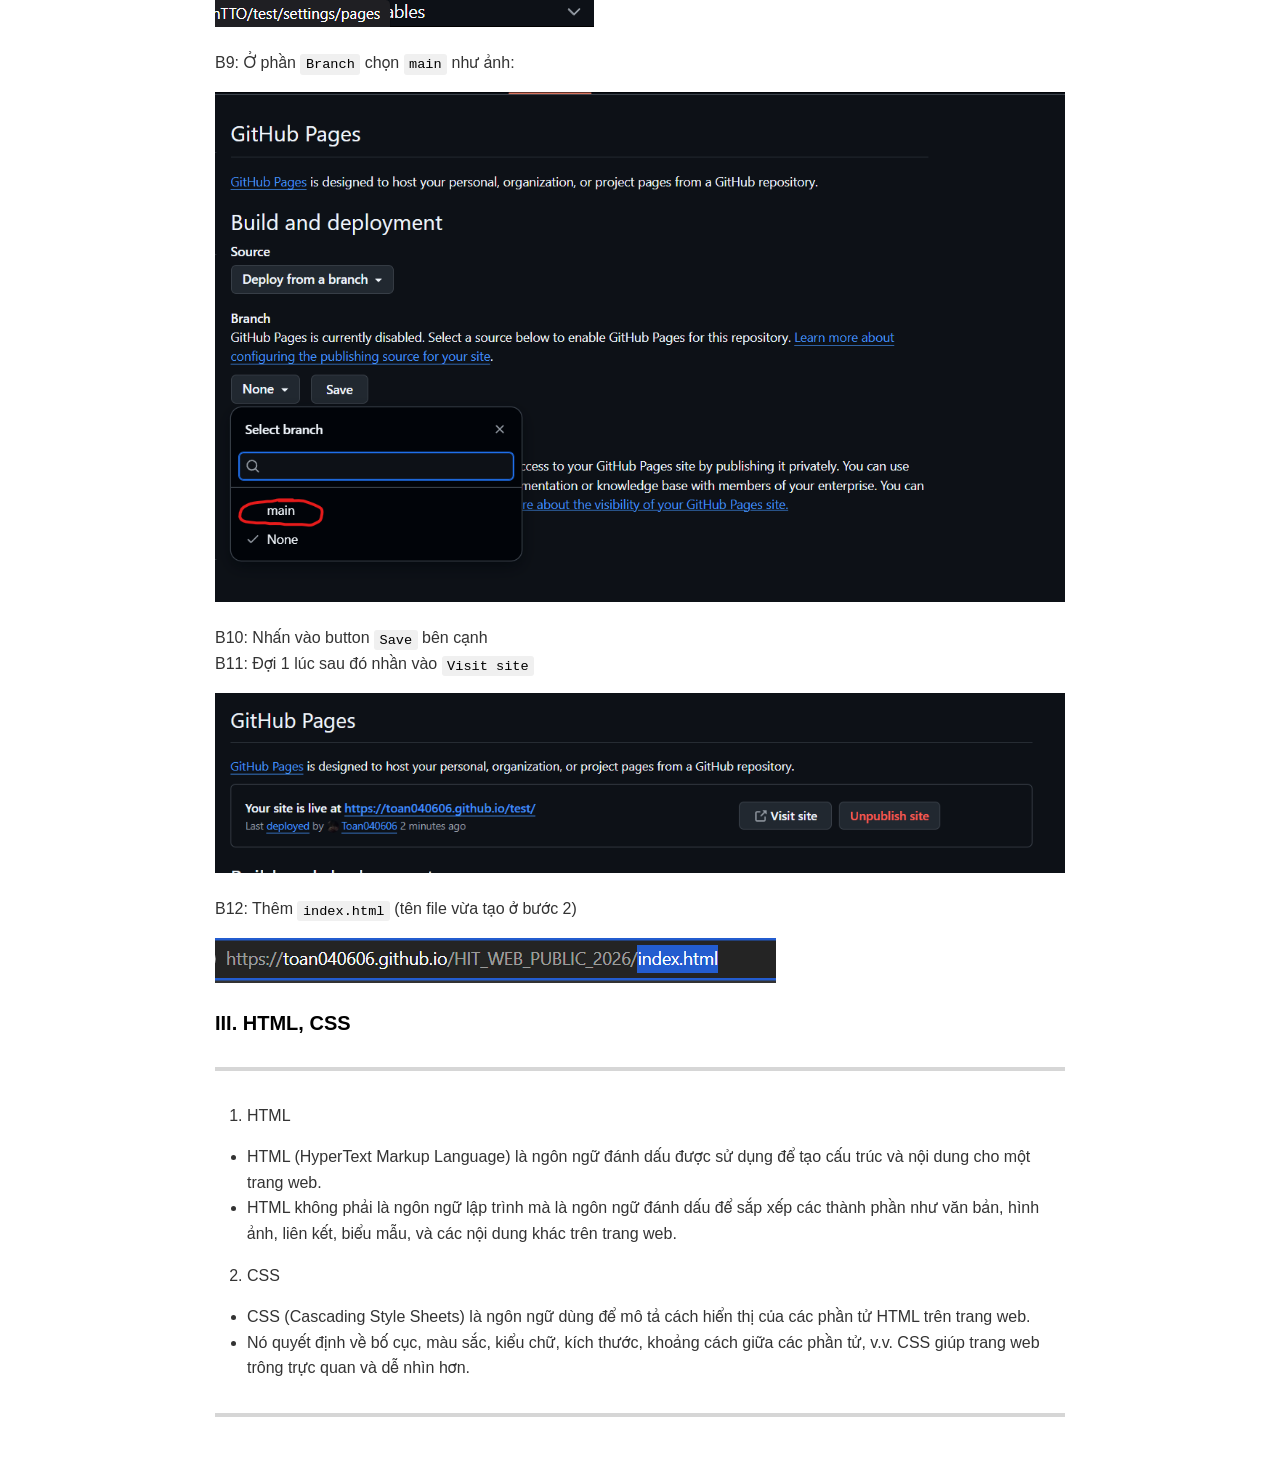
==== commit 4829797a: "add docs buoi 4" ====
--- a/Buoi1/README.html
+++ b/Buoi1/README.html
@@ -933,9 +933,9 @@
             <hr>
             <h4 id="1"><a href="#buổi-1-giới-thiệu-cài-đặt-ide-và-extensions">Buổi 1: Giới thiệu cài đặt IDE và Extensions</a> </h4>
             <h4 id="buổi-2-cấu-trúc-html-cơ-bản--semantic-html"><a href="../Buoi2/README.html">Buổi 2: Cấu trúc HTML cơ bản &amp; Semantic HTML</a> </h4>
-            <h4 id="buổi-3-giới-thiệu-css--cách-style-cơ-bản">Buổi 3: Giới thiệu CSS &amp; Cách style cơ bản </h4>
-            <h4 id="buổi-4-làm-việc-với-font-biến-bộ-chọn--quy-tắc-đặt-tên-trong-css">Buổi 4: Làm việc với Font, Biến,
-                  Bộ chọn &amp; Kỹ thuật chia layout với Flexbox </h4>
+            <h4 id="buổi-3-giới-thiệu-css--cách-style-cơ-bản"><a href="../Buoi3/README.html">Buổi 3: Giới thiệu CSS &amp; Cách style cơ bản</a> </h4>
+            <h4 id="buổi-4-làm-việc-với-font-biến-bộ-chọn--quy-tắc-đặt-tên-trong-css"><a href="../Buoi4/README.html">Buổi 4: Làm việc với Font, Biến,
+                  Bộ chọn &amp; Kỹ thuật chia layout với Flexbox</a> </h4>
             <h4 id="buổi-5-kỹ-thuật-chia-layout-với-flexbox">Buổi 5: CSS Grid, Position, Animation, Transition </h4>
             <h4 id="buổi-6-position-animation-transition">Buổi 6: Giới thiệu về JavaScript và cách sử dụng JavaScript </h4>
             <h4 id="buổi-7-css-grid--thiết-kế-giao-diện-responsive">Buổi 7: DOM là gì? Lắng nghe sự kiện và thao tác DOM </h4>
@@ -1152,4 +1152,4 @@
       </div>
 </body>
 
-</html>+</html>
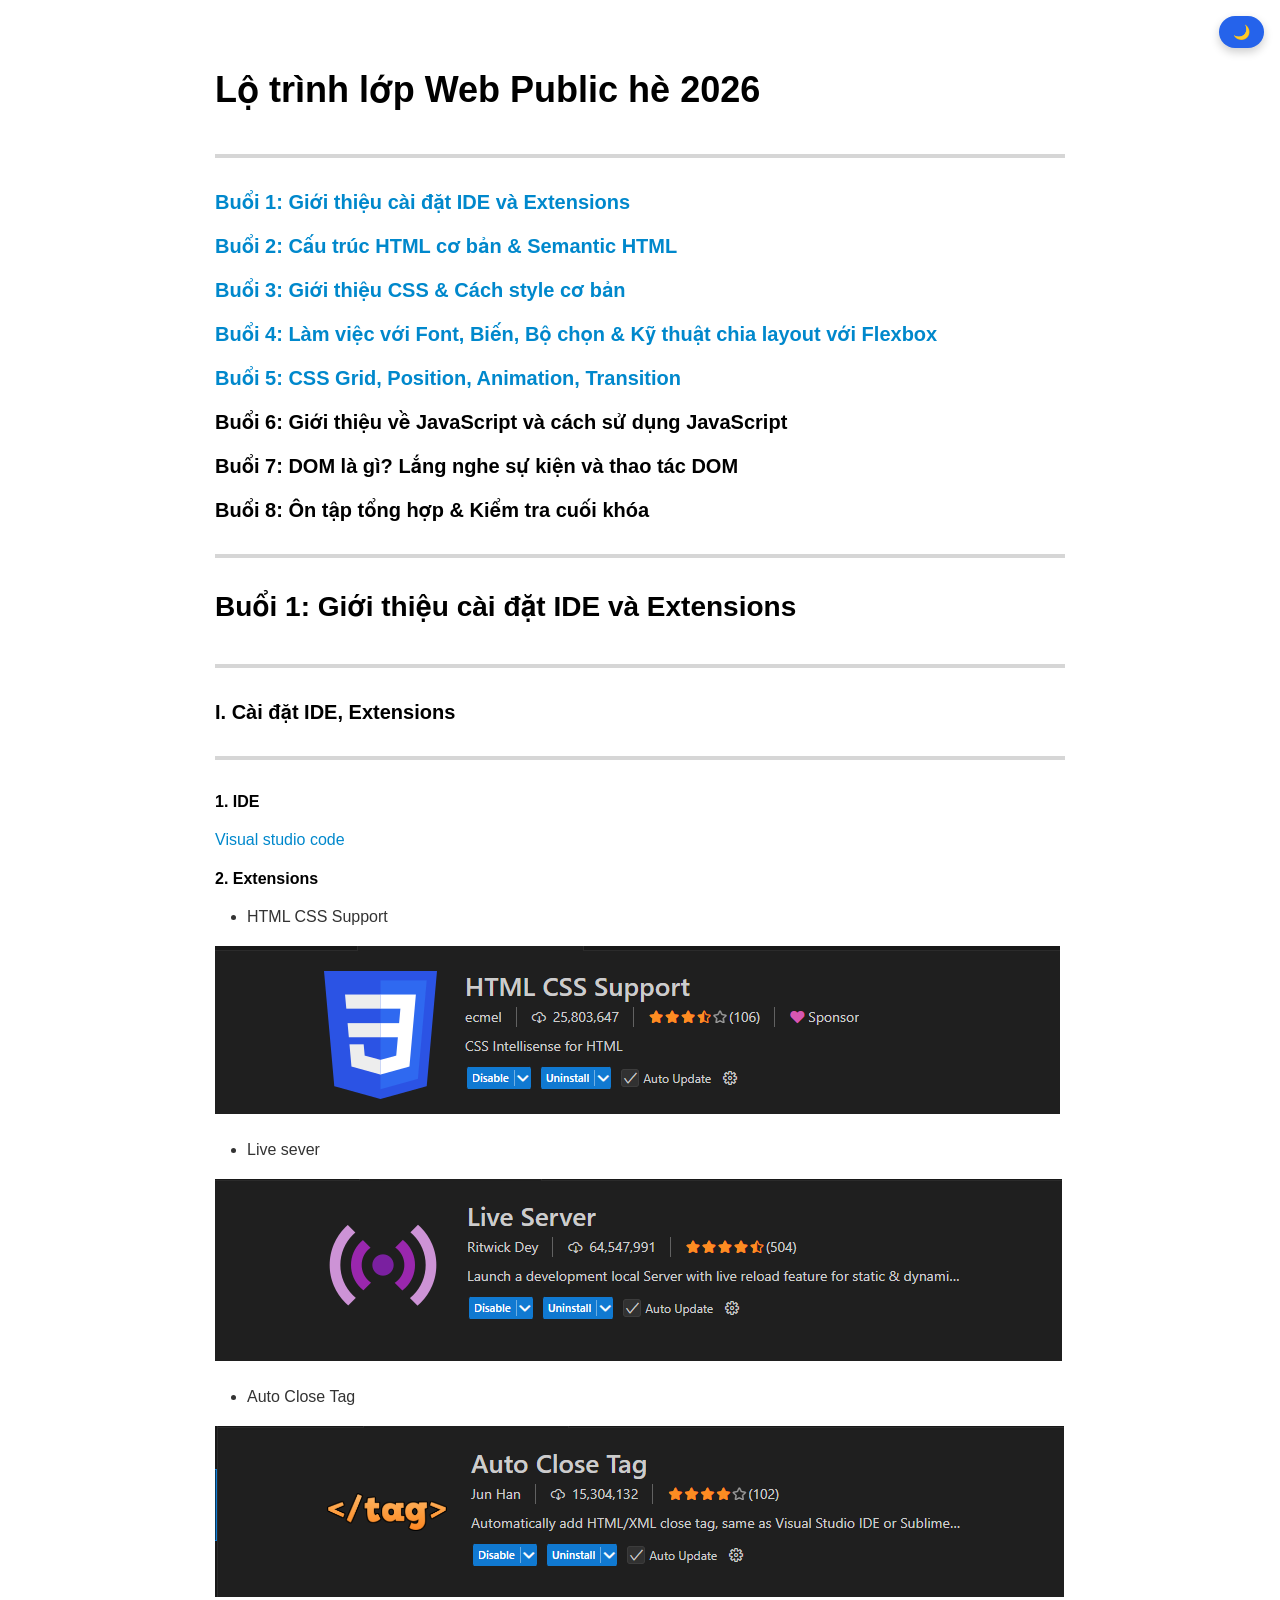
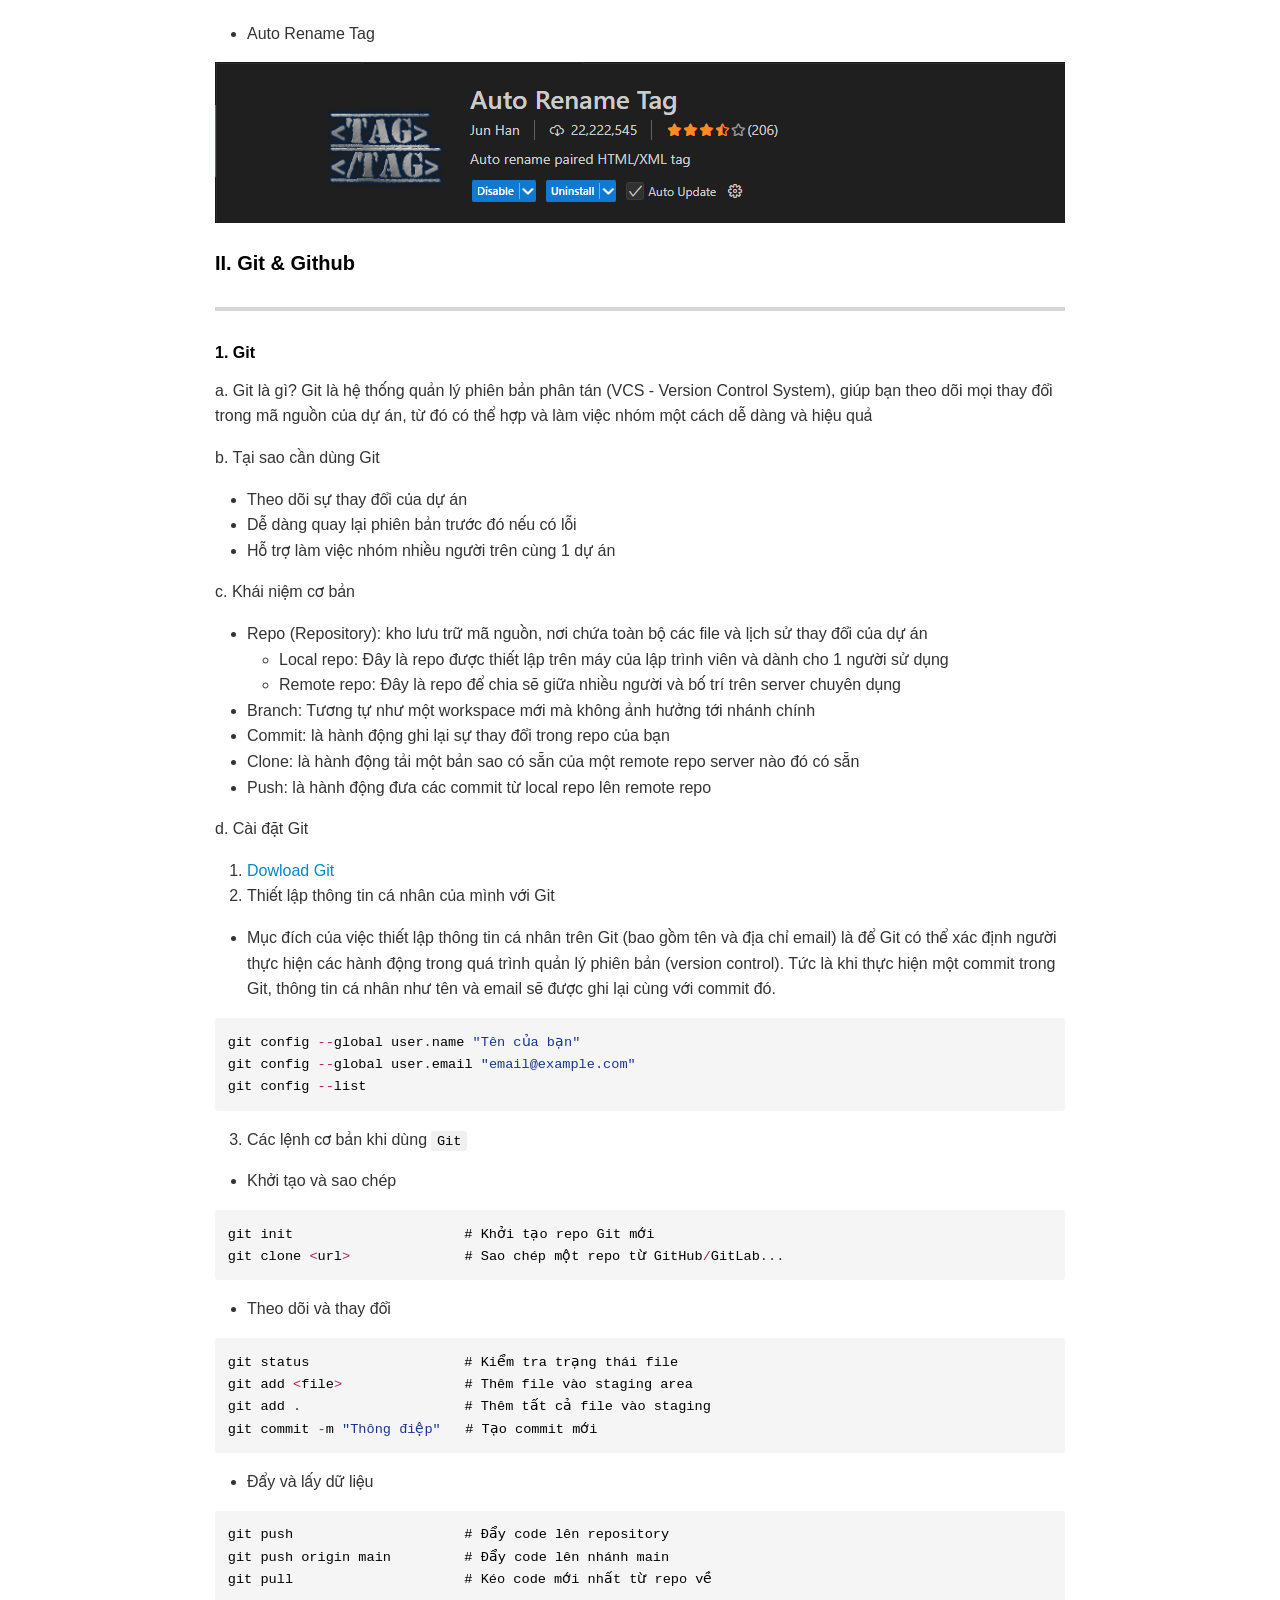
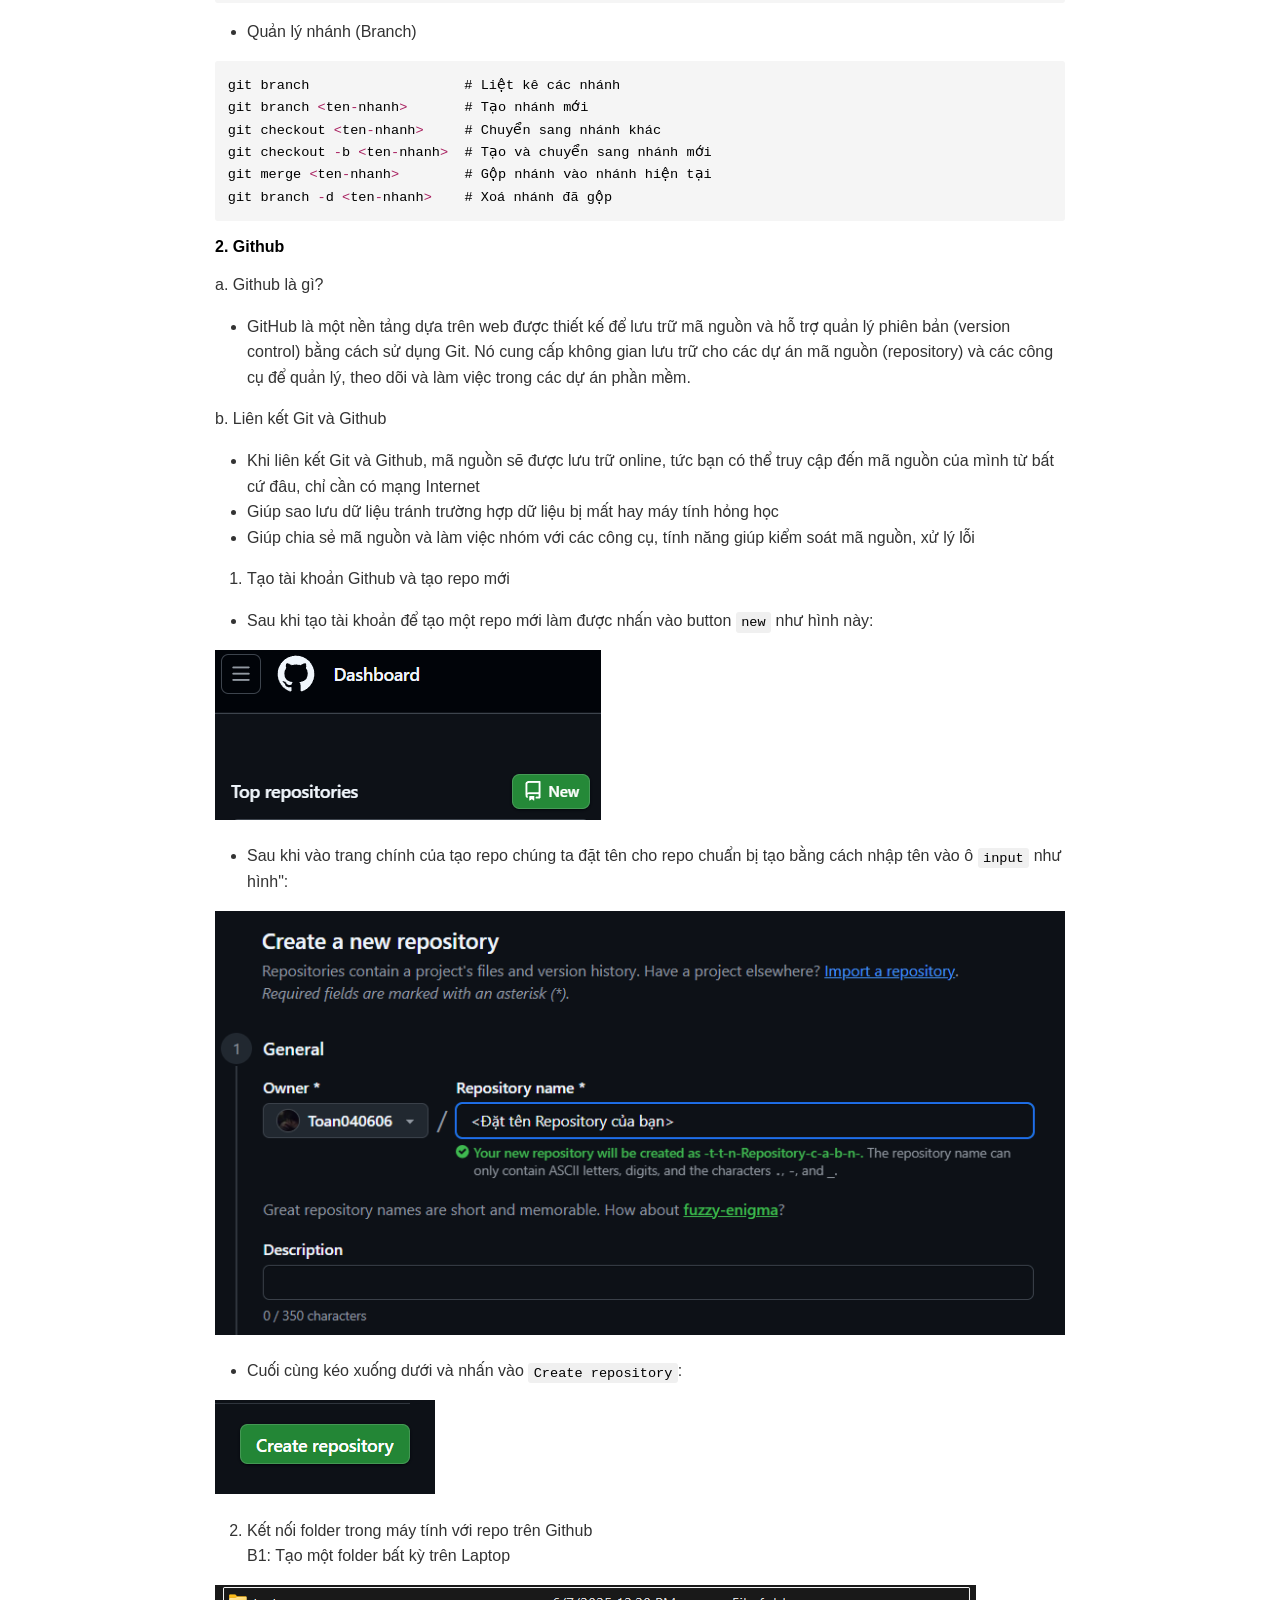
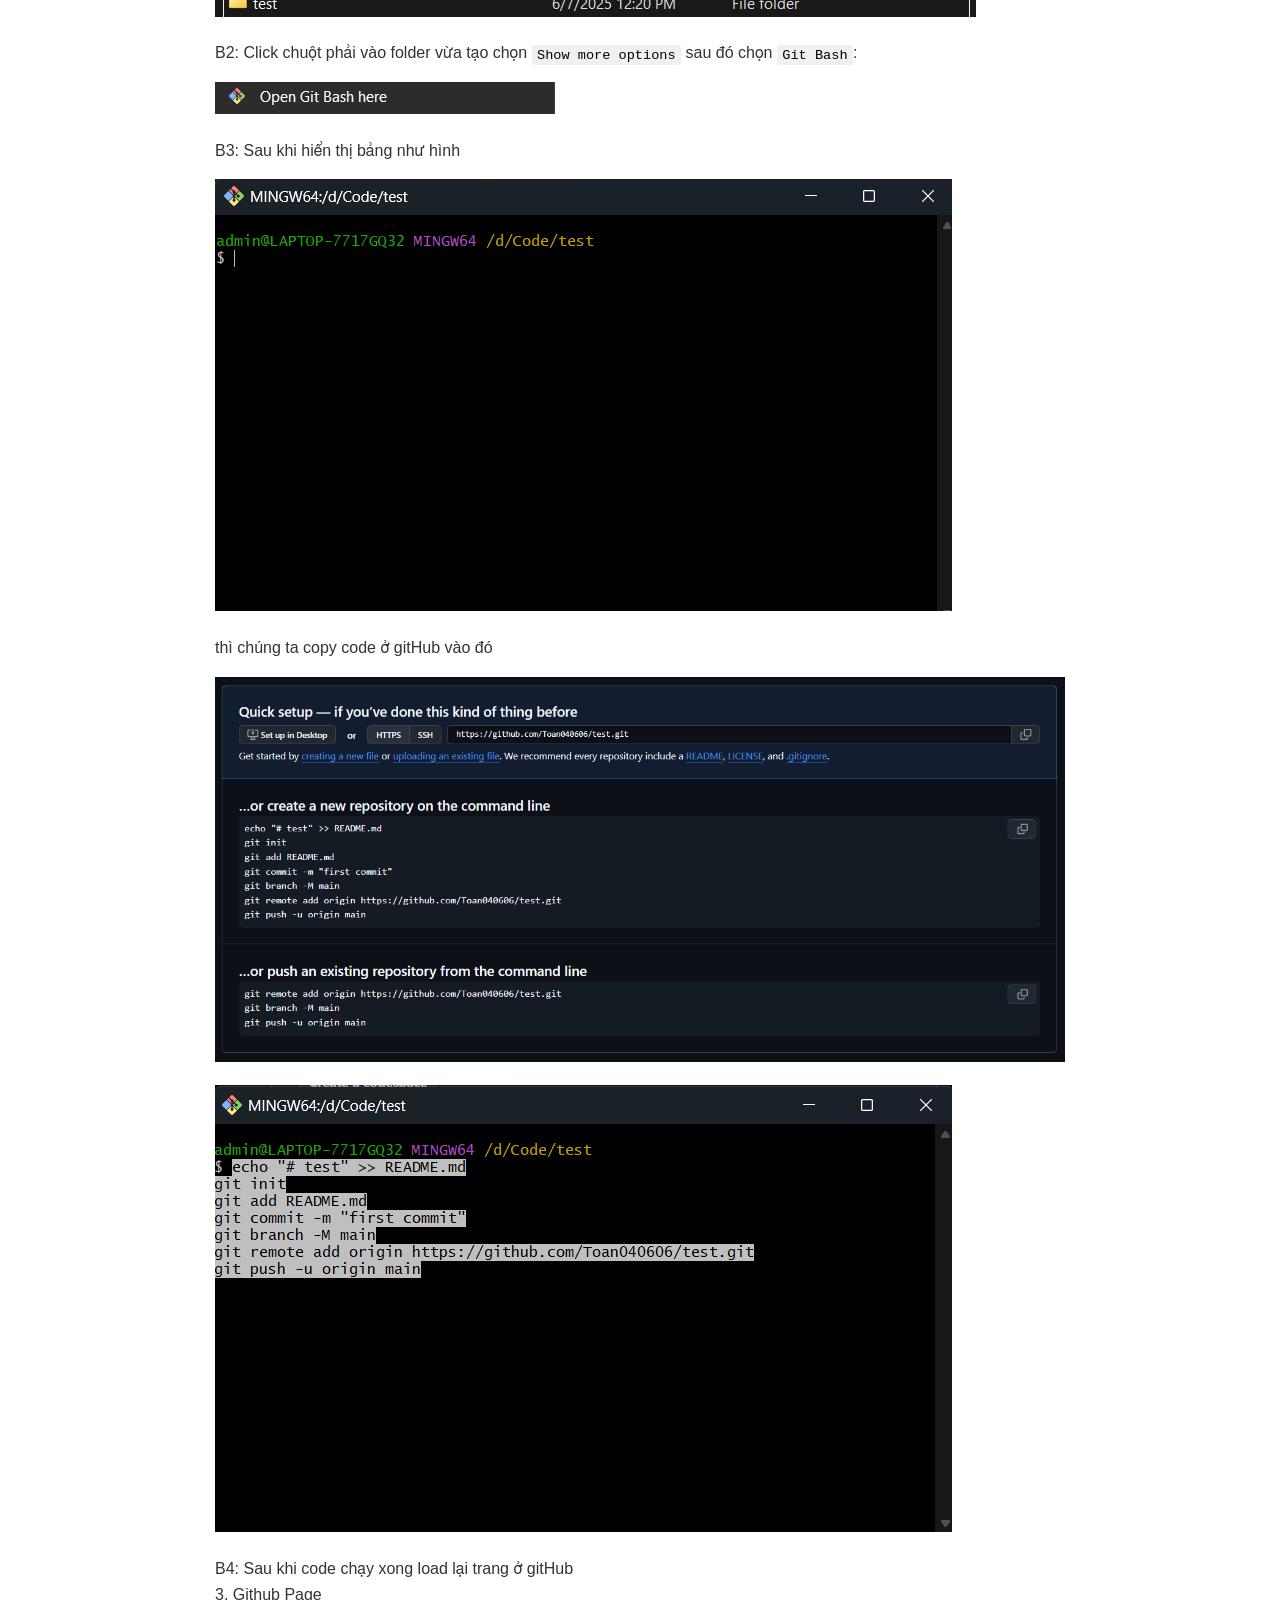
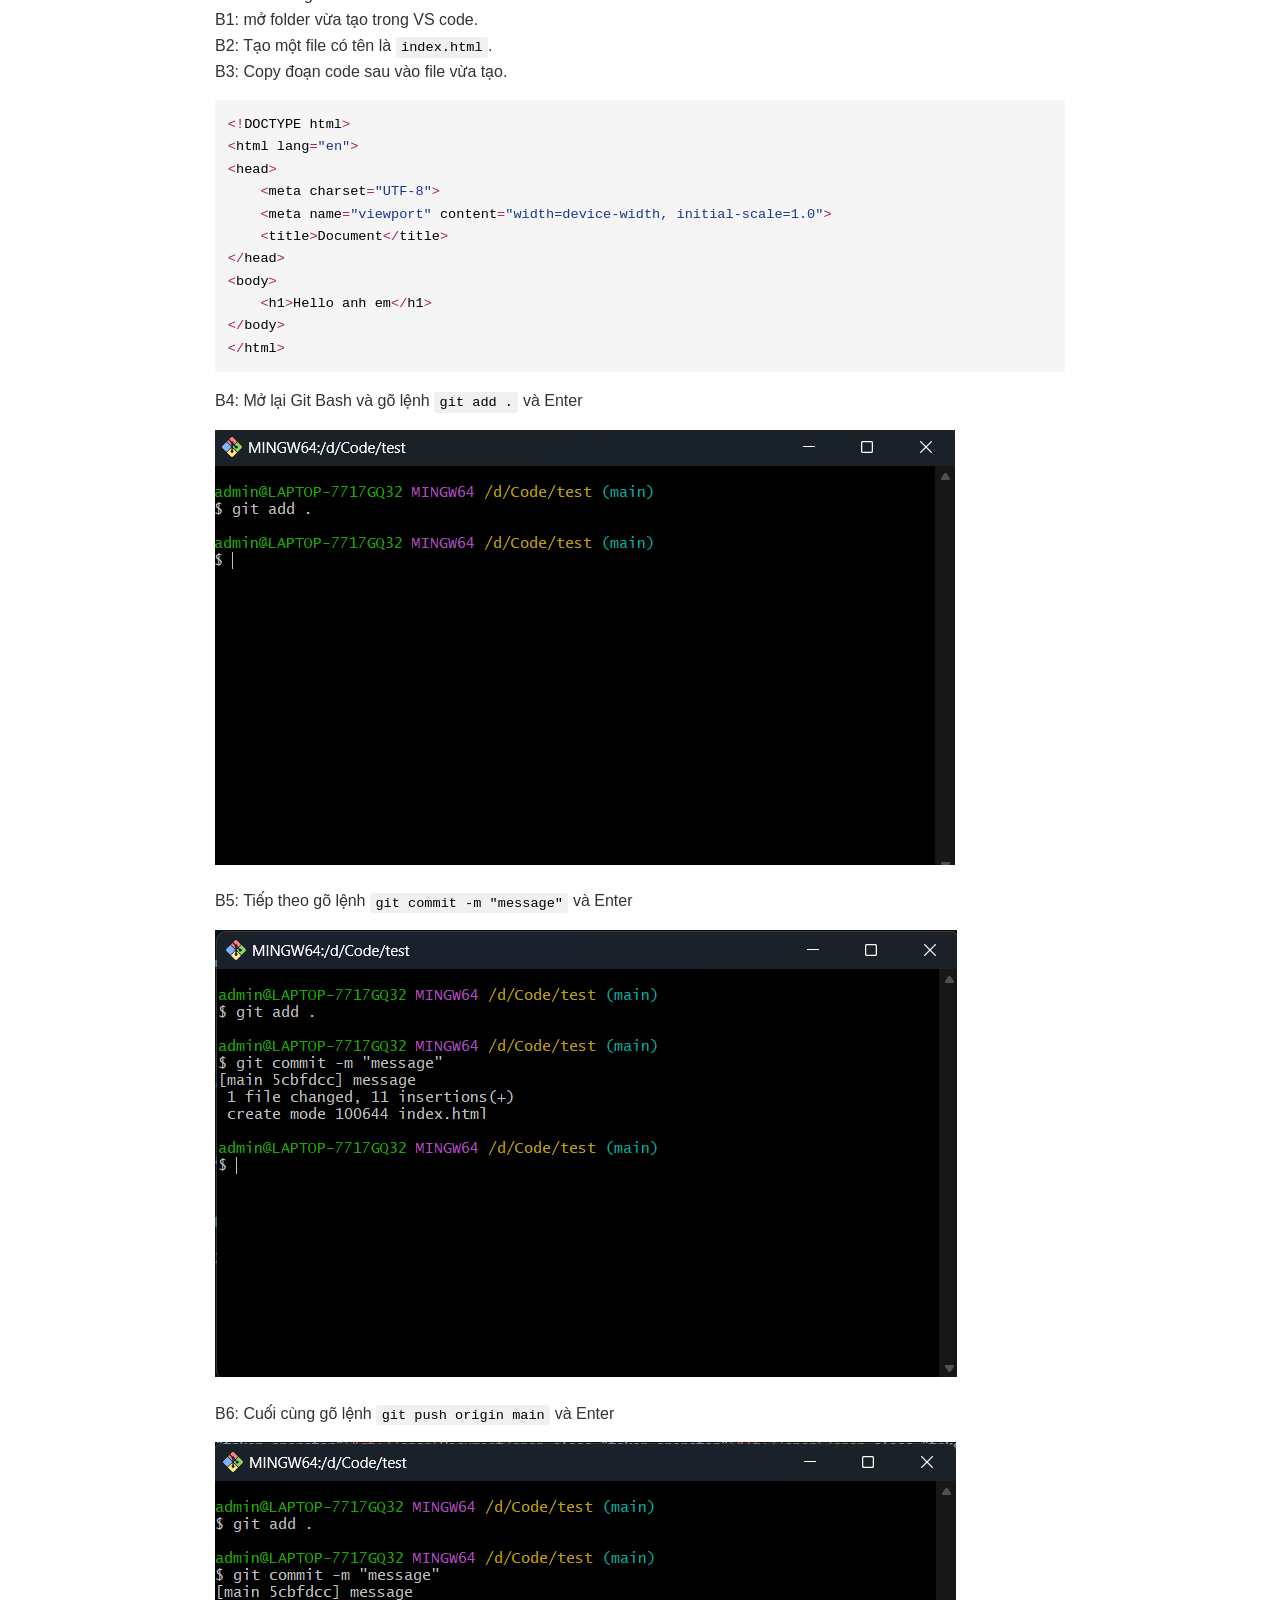
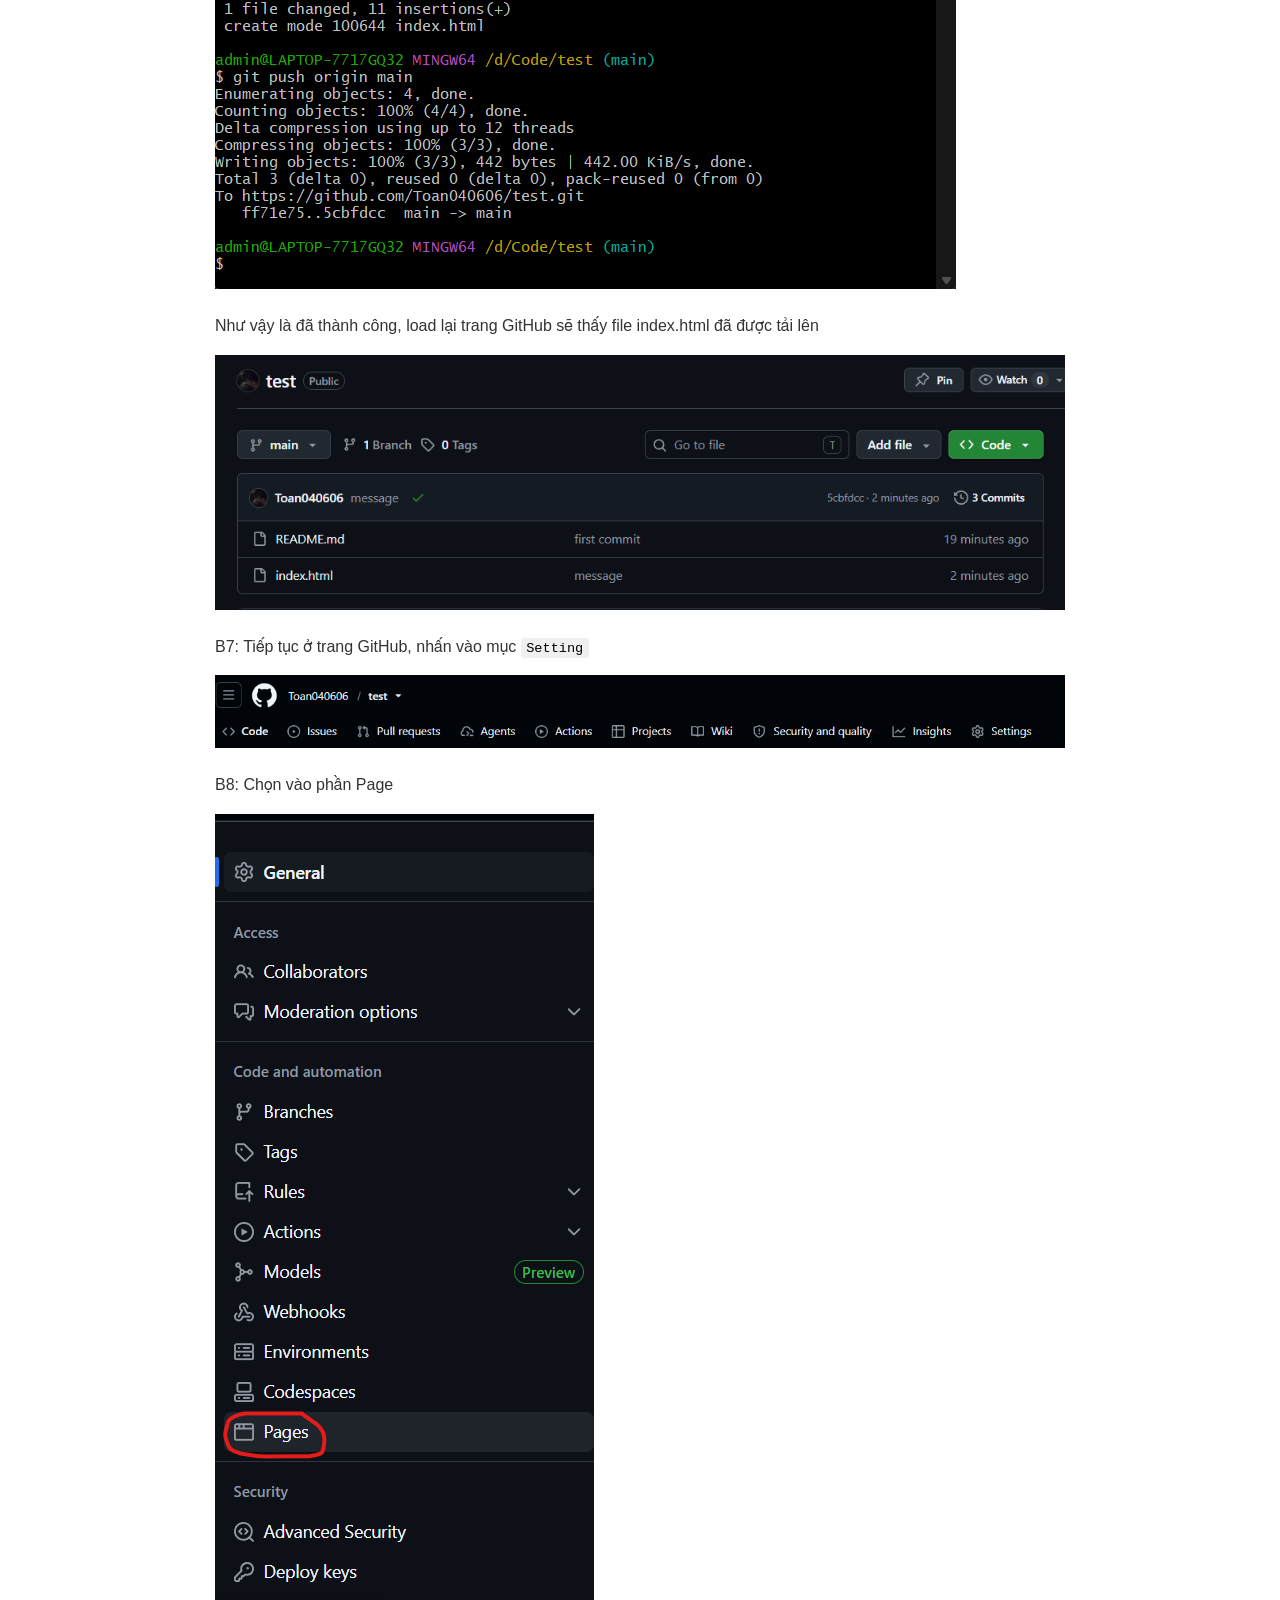
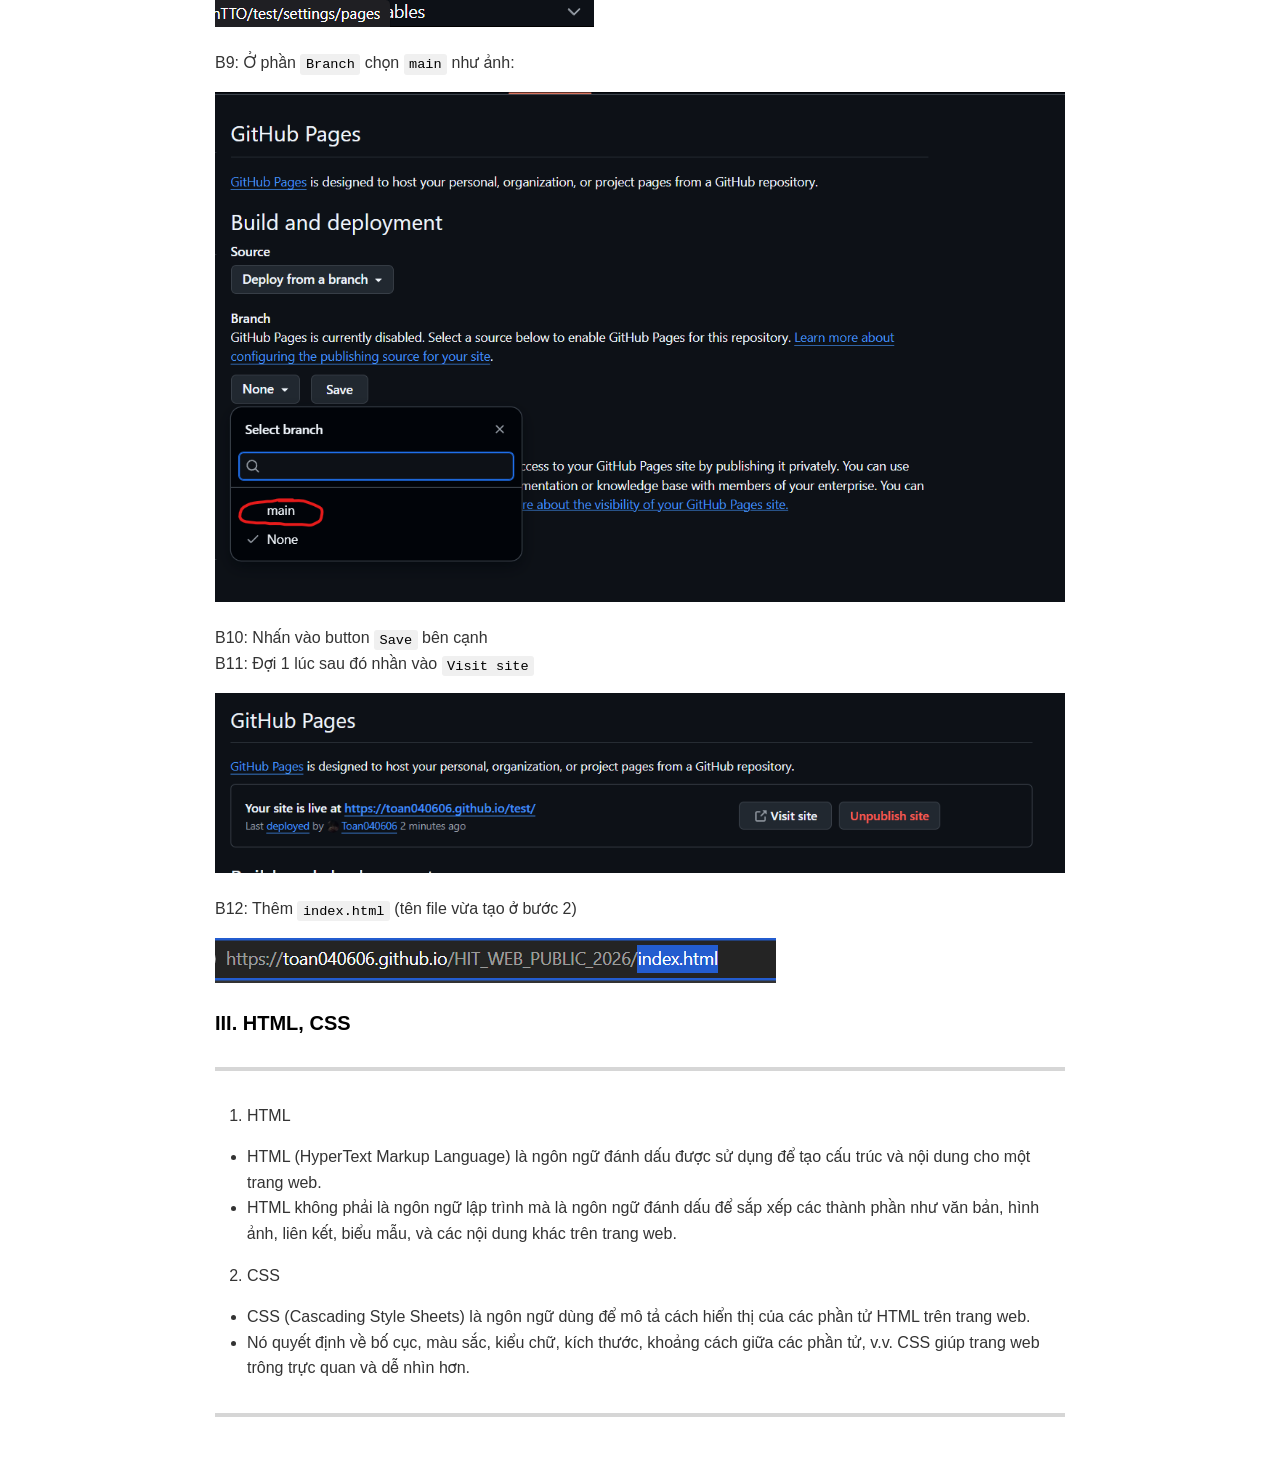
==== commit 39d6f448: "add buoi 5" ====
--- a/Buoi1/README.html
+++ b/Buoi1/README.html
@@ -936,7 +936,7 @@
             <h4 id="buổi-3-giới-thiệu-css--cách-style-cơ-bản"><a href="../Buoi3/README.html">Buổi 3: Giới thiệu CSS &amp; Cách style cơ bản</a> </h4>
             <h4 id="buổi-4-làm-việc-với-font-biến-bộ-chọn--quy-tắc-đặt-tên-trong-css"><a href="../Buoi4/README.html">Buổi 4: Làm việc với Font, Biến,
                   Bộ chọn &amp; Kỹ thuật chia layout với Flexbox</a> </h4>
-            <h4 id="buổi-5-kỹ-thuật-chia-layout-với-flexbox">Buổi 5: CSS Grid, Position, Animation, Transition </h4>
+            <h4 id="buổi-5-kỹ-thuật-chia-layout-với-flexbox"><a href="../Buoi5/README.html">Buổi 5: CSS Grid, Position, Animation, Transition</a> </h4>
             <h4 id="buổi-6-position-animation-transition">Buổi 6: Giới thiệu về JavaScript và cách sử dụng JavaScript </h4>
             <h4 id="buổi-7-css-grid--thiết-kế-giao-diện-responsive">Buổi 7: DOM là gì? Lắng nghe sự kiện và thao tác DOM </h4>
             <h4 id="buổi-8-ôn-tập-tổng-hợp--kiểm-tra-cuối-khóa">Buổi 8: Ôn tập tổng hợp &amp; Kiểm tra cuối khóa </h4>
